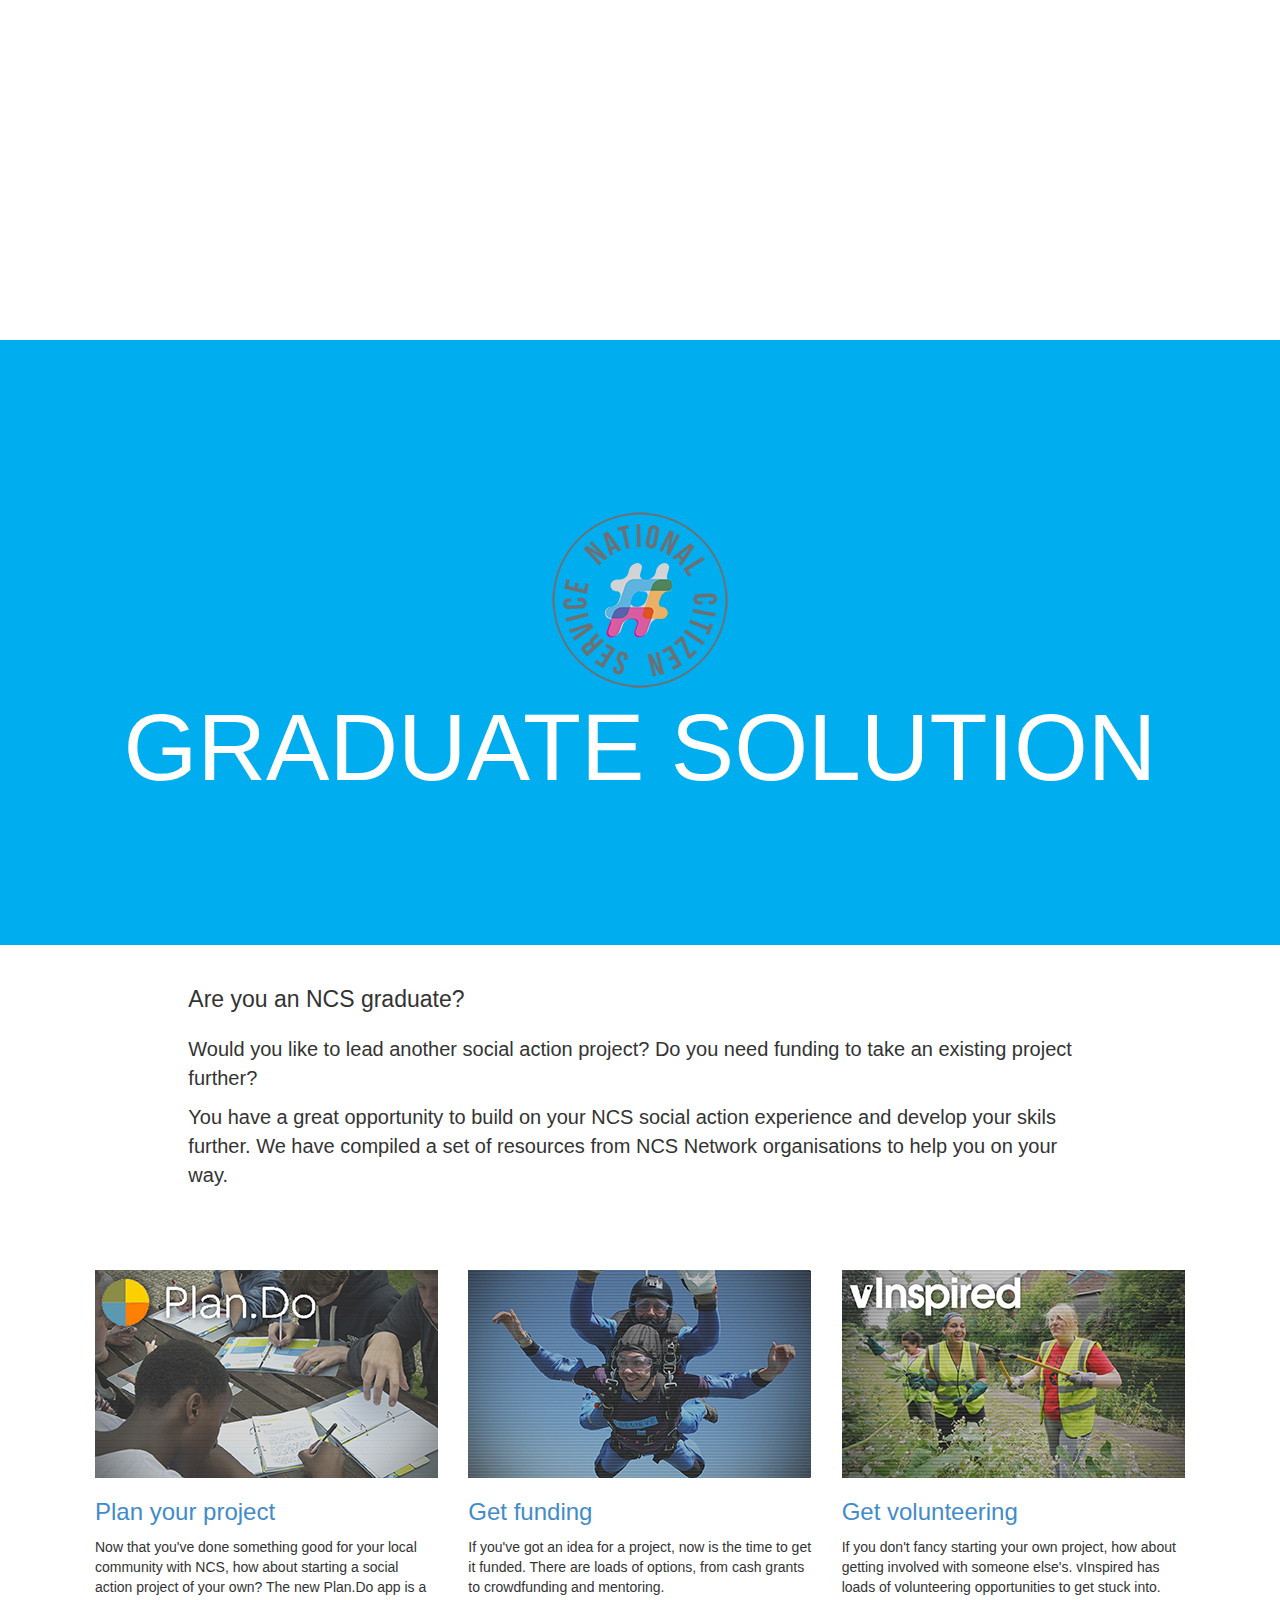
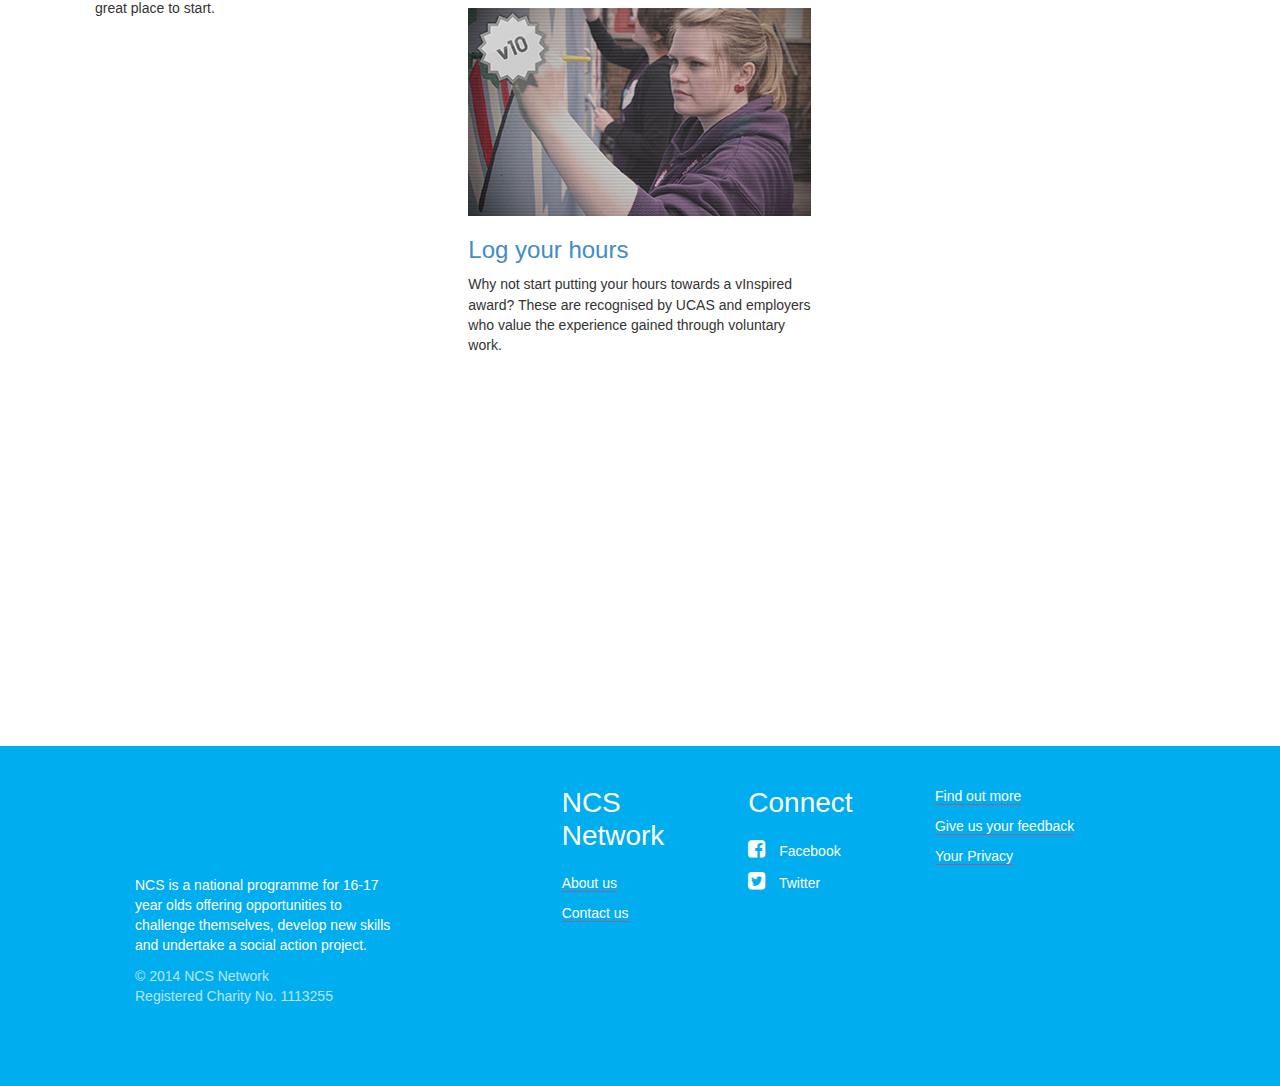
==== index.html @ 2255c61b "first commit, adding initial pages" ====
<!DOCTYPE html>
<html class="js multiplebgs backgroundsize boxshadow fontface mti-proximanw15reg-n4-active mti-proximanw15smbd-n4-active mti-active" style=""><head>
<title>
vInspired

</title>
<link href="application.css" media="screen" rel="stylesheet" type="text/css">
<script src="https://dnn506yrbagrg.cloudfront.net/pages/scripts/0019/2515.js?387201" async="" type="text/javascript"></script><script type="text/javascript" async="" src="https://ssl.google-analytics.com/ga.js"></script><script src="/assets/application-1c84fe312f575254bdd65c7a425ce3ef.js" type="text/javascript"></script>
<link href="/assets/favicon.ico" rel="shortcut icon" type="image/vnd.microsoft.icon">
<meta content="authenticity_token" name="csrf-param">
<meta content="yk8vzcKSLDCPR7c5ja/I3TuhjBDs30nz3Fe7eU1mULE=" name="csrf-token">
<meta content="width=device-width, initial-scale=1.0" name="viewport">
<script>
  (function() {
    $(function() {
      return Facebook.AppId = '440801946015749';
    });
  
  }).call(this);
</script>

<script type="text/javascript">
//<![CDATA[
/*var _gaq = _gaq || [];
          _gaq.push(['_setAccount', 'UA-1443715-9']);
          _gaq.push(['_setDomainName', 'vinspired.com']);
          _gaq.push(['_setAllowLinker', true]);
          _gaq.push(['_trackPageview']);

          (function() {
            var ga = document.createElement('script'); ga.type = 'text/javascript'; ga.async = true;
            ga.src = ('https:' == document.location.protocol ? 'https://ssl' : 'http://www') + '.google-analytics.com/ga.js';
            var s = document.getElementsByTagName('script')[0]; s.parentNode.insertBefore(ga, s);
          })();
*/
//]]>
</script>
<script>
  YmCore.currentUserId = 9652;
</script>
<script type="text/javascript" src="https://fast.fonts.net/jsapi/456d1883-ac24-4adb-bbc8-1d723d31d178.js"></script>
<link href="//netdna.bootstrapcdn.com/font-awesome/4.0.3/css/font-awesome.css" rel="stylesheet">
<!--[if lt IE 9]>
<script src="https://oss.maxcdn.com/libs/respond.js/1.3.0/respond.min.js"></script>
<![endif]-->
<link type="text/css" rel="stylesheet" href="chrome-extension://cpngackimfmofbokmjmljamhdncknpmg/style.css"><style type="text/css" id="mti_fontface_456d1883-ac24-4adb-bbc8-1d723d31d178">@font-face{
font-family:"AmericanTypwrterITCW01- 731010";
src:url("https://fast.fonts.net/dv2/3/e6d44dab-a04b-4199-8e5b-982c8cea39b6.woff?[base64]&projectId=456d1883-ac24-4adb-bbc8-1d723d31d178") format('woff');}
@font-face{
font-family:"Proxima N W15 Light";
src:url("https://fast.fonts.net/dv2/3/fb5639f2-f57b-487d-9610-3dc50820ab27.woff?[base64]&projectId=456d1883-ac24-4adb-bbc8-1d723d31d178") format('woff');}
@font-face{
font-family:"Proxima N W15 Reg";
src:url("https://fast.fonts.net/dv2/3/e8e438df-9715-40ed-b1ae-58760b01a3c0.woff?[base64]&projectId=456d1883-ac24-4adb-bbc8-1d723d31d178") format('woff');}
@font-face{
font-family:"Proxima N W15 Reg It";
src:url("https://fast.fonts.net/dv2/3/ddfa5815-0439-455c-ab0a-704be1e727e3.woff?[base64]&projectId=456d1883-ac24-4adb-bbc8-1d723d31d178") format('woff');}
@font-face{
font-family:"Proxima N W15 Smbd";
src:url("https://fast.fonts.net/dv2/3/91b14d48-ff2a-4a42-87df-b04c76cfb67f.woff?[base64]&projectId=456d1883-ac24-4adb-bbc8-1d723d31d178") format('woff');}
@font-face{
font-family:"Proxima N W15 Smbd It";
src:url("https://fast.fonts.net/dv2/3/da1887f8-f4f1-4bf8-ba4a-800c75895f58.woff?[base64]&projectId=456d1883-ac24-4adb-bbc8-1d723d31d178") format('woff');}
@font-face{
font-family:"Proxima N W15 Bold";
src:url("https://fast.fonts.net/dv2/3/a3a867b8-141c-4865-9f8d-6dc5766a6bc5.woff?[base64]&projectId=456d1883-ac24-4adb-bbc8-1d723d31d178") format('woff');}
@font-face{
font-family:"Proxima N W15 Bold It";
src:url("https://fast.fonts.net/dv2/3/f015d7cb-8f83-497f-b23e-157a01bfbeb1.woff?[base64]&projectId=456d1883-ac24-4adb-bbc8-1d723d31d178") format('woff');}
</style><script type="text/javascript" charset="utf-8" src="chrome-extension://cpngackimfmofbokmjmljamhdncknpmg/js/page_context.js"></script><link id="MonoTypeFontApiFontTracker" type="text/css" rel="stylesheet" href="https://fast.fonts.net/t/1.css?apiType=js&amp;projectid=456d1883-ac24-4adb-bbc8-1d723d31d178"></head>
<body class="controller_home action_corporate-support logged_in logged_in" id="home" screen_capture_injected="true" cz-shortcut-listen="true"><div id="fb-root"></div>
<div class="main-wrapper">
<div class="header">

</div>
</div>





<div class="container"></div>
<div class="page-content">
<div class="hero hero-our-impact">
<div class="container">
<div class="row">
<div class="col-md-12 text-center">
<h1 class="huge huge-hero">
<img src="NCS_logo.png"
<br>
Graduate Solution
</h1>
</div>
</div>
</div>
</div>
</div>
<div class="container mt-4">
<div class="row">
<div class="col-md-10 col-md-offset-1 large">
<p class="lead">
Are you an NCS graduate?
</p>
<p>
Would you like to lead another social action project? Do you need funding to take an existing project further?
</p>
<p>
You have a great opportunity to build on your NCS social action experience and develop your skils further. We have compiled a set of resources from NCS Network organisations to help you on your way.
</p>
</div>
</div>
</div>
<!--<div class="container mb-4">
<div class="row">
<div class="col-md-6 col-md-offset-1">
<h2>
What's in it for you?
</h2>
<p>
Working with us will support your corporate social responsibility objectives and our programmes can be used to complement your existing development or graduate schemes,
</p>
<p>
A dedicated account manager will plan and implement internal training, facilitate a structured programme of skills development and support, as well as measuring the impact on your staff.
</p>
</div>
<div class="col-md-4 mt-4">
<a href="http://vinspired.org/contact-us"><div class="well well-cta">
<h2>
Get in touch
</h2>
<p>
Give our corporate team a call or sign up for our mailing list to find out more.
</p>
</div>
</a></div>
</div>-->
</div>
<div class="container mt-3">
<div class="row mt-4 mb-4">
<div class="col-md-4">
<a href="http://plando.org.uk"><img alt="Plan.Do - The Social Action App" src="plan-do.png">
<h3>
Plan your project
</h3></a>
<p>
Now that you've done something good for your local community with NCS, how about starting a social action project of your own? The new Plan.Do app is a great place to start.
</p>
</div>
<div class="col-md-4">
<a href="/funding.html"><img alt="Funding" src="funding.jpg">
<h3>
Get funding
</h3>
</a><p>
If you've got an idea for a project, now is the time to get it funded. There are loads of options, from cash grants to crowdfunding and mentoring. 
</p>
</div>
<div class="col-md-4">
<a href="https://apps.facebook.com/vinspiredvolunteer" target="blank"><img alt="Volunteering" src="/volunteering.jpg">
<h3>
Get volunteering
</h3>
</a><p>
If you don't fancy starting your own project, how about getting involved with someone else's. vInspired has loads of volunteering opportunities to get stuck into.
</p>
</div>
<div class="col-md-4">
<a href="https://apps.facebook.com/vinspiredvolunteer" target="blank"><img alt="Log your hours" src="awards.jpg">
<h3>
Log your hours
</h3>
</a><p>
Why not start putting your hours towards a vInspired award? These are recognised by UCAS and employers who value the experience gained through voluntary work.
</p>
</div>

</div>
</div>

<div class="push"></div>
</div>
<div class="footer-wrapper">
<div class="padding-mobile">
<div class="container">
<div class="row">
<div class="col-md-4 mb-3">
<a href="#" class="footer-info"><div class="site-logo-footer"></div>
<p class="invert">NCS is a national programme for 16-17 year olds offering opportunities to challenge themselves, develop new skills and undertake a social action project.</p>
<div class="invert copyright-stuff small">© 2014
NCS Network
<br>
Registered Charity No. 1113255
</div>
</a></div>
<div class="col-md-2 col-md-offset-1 mb-3">
<h2 class="invert mt-0">NCS Network</h2>
<ul class="about-vinspired-list list-unstyled">
<li><a href="http://www.thencsnetwork.org.uk/AboutNCS.aspx" class="anim-150">About us</a></li>
<li><a href="http://www.thencsnetwork.org.uk/Contactus.aspx" class="anim-150">Contact us</a></li>
</ul>
<hr>
</div>
<div class="col-md-2 mb-3">
<h2 class="invert mt-0">Connect</h2>
<ul class="about-vinspired-list list-unstyled no-border">
<li><a href="http://www.facebook.com/TheNCSNetwork" target="_new"><i class="fa fa-facebook-square"></i> Facebook</a></li>
<li><a href="http://twitter.com/TheNCSNetwork" target="_new"><i class="fa fa-twitter-square"></i> Twitter</a></li>
<!--<li><a href="http://www.flickr.com/photos//" target="_new"><i class="fa fa-flickr"></i> Flickr</a></li>
<li><a href="http://www.youtube.com/user/" target="_new"><i class="fa fa-youtube-square"></i> YouTube</a></li>-->
</ul>
<hr>
</div>
<div class="col-md-3 mb-3">

<ul class="about-vinspired-list list-unstyled">
<li><a href="/feedback" class="anim-150">Find out more</a></li>
<li><a href="/feedback" class="anim-150">Give us your feedback</a></li>
<li><a href="/privacy" class="anim-150">Your Privacy</a></li>
</ul>
</div>
</div>
</div>

</div>
</div>
<script type="text/javascript">
  setTimeout(function(){var a=document.createElement("script");
  var b=document.getElementsByTagName("script")[0];
  a.src=document.location.protocol+"//dnn506yrbagrg.cloudfront.net/pages/scripts/0019/2515.js?"+Math.floor(new Date().getTime()/3600000);
  a.async=true;a.type="text/javascript";b.parentNode.insertBefore(a,b)}, 1);
</script>


</body></html>
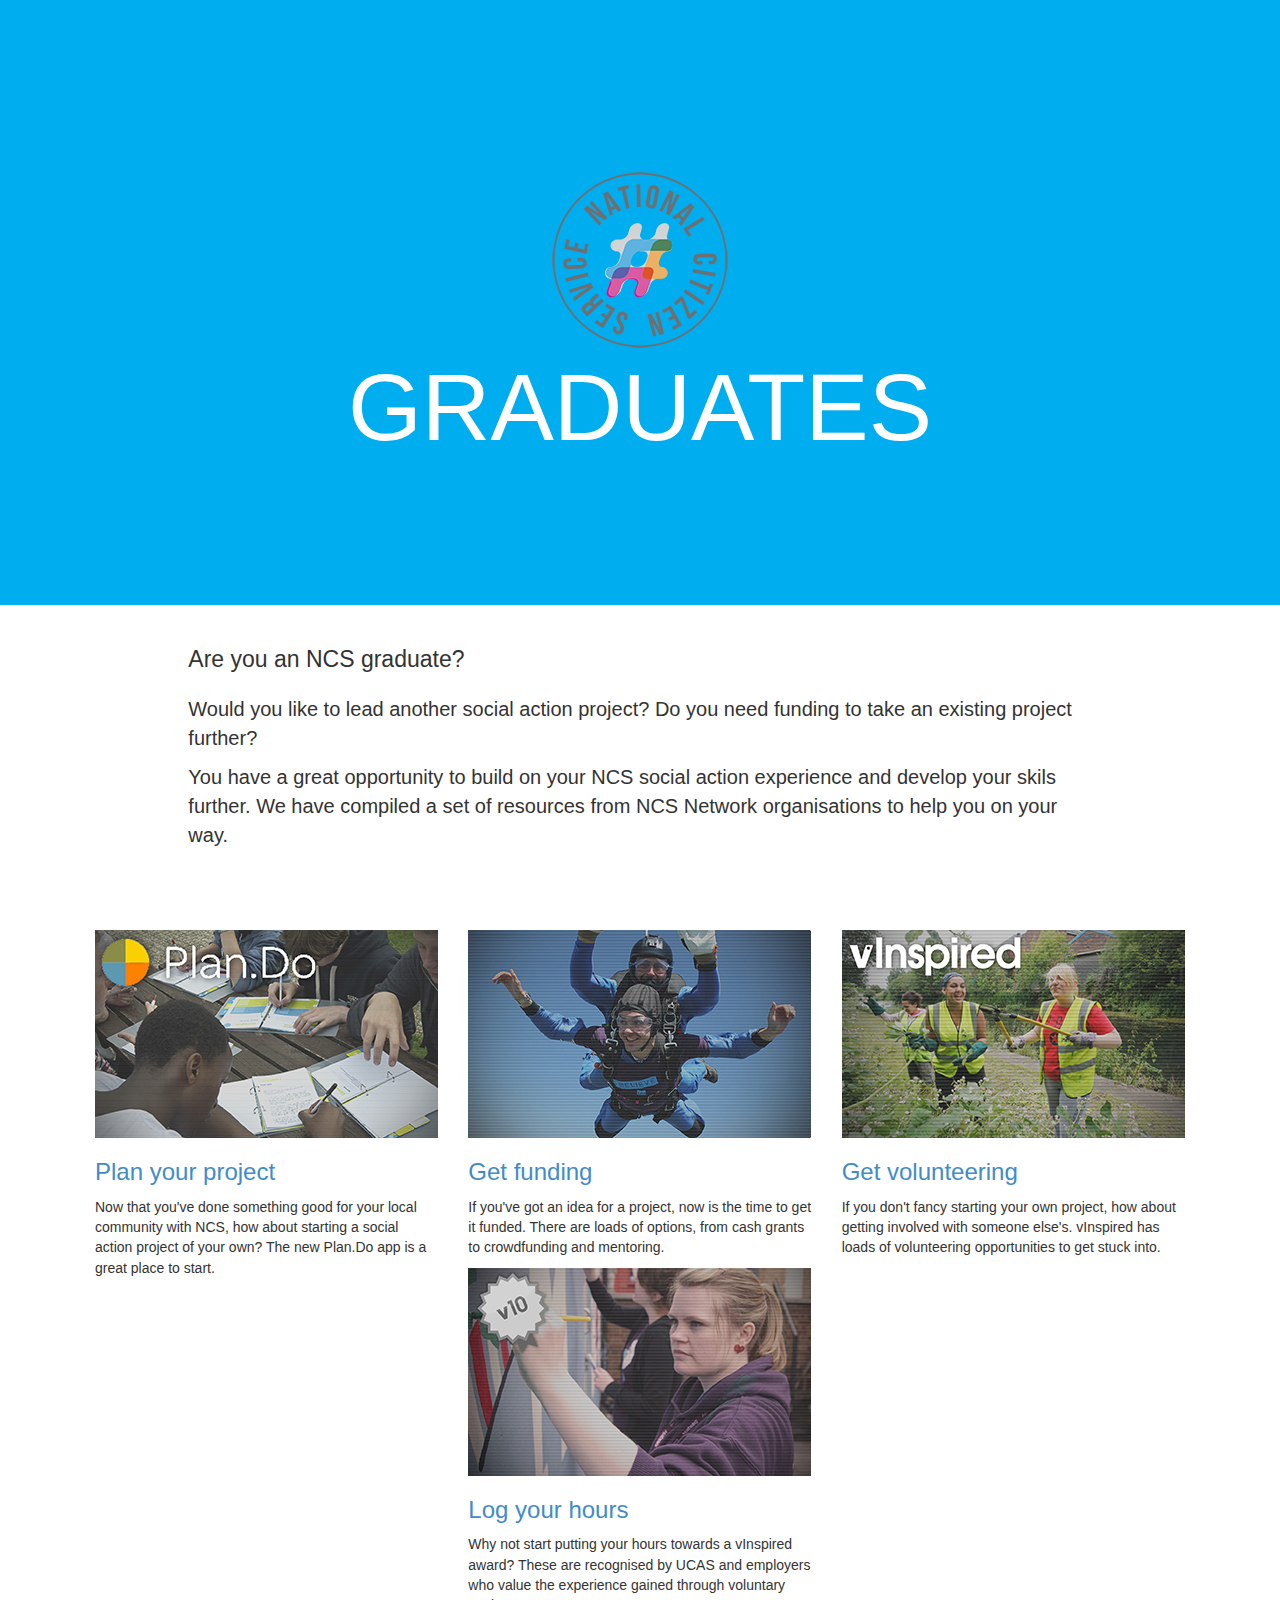
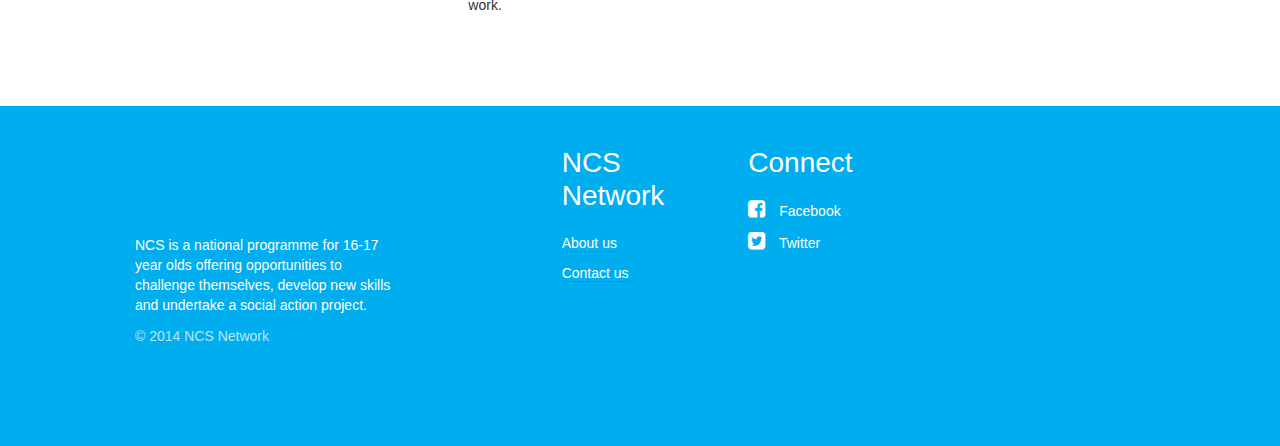
==== commit 401a69dd: "fixing css col-md-4 widths and margin for facebook" ====
--- a/index.html
+++ b/index.html
@@ -88,7 +88,7 @@
 <h1 class="huge huge-hero">
 <img src="NCS_logo.png"
 <br>
-Graduate Solution
+Graduates
 </h1>
 </div>
 </div>
@@ -138,7 +138,7 @@
 <div class="container mt-3">
 <div class="row mt-4 mb-4">
 <div class="col-md-4">
-<a href="http://plando.org.uk"><img alt="Plan.Do - The Social Action App" src="plan-do.png">
+<a href="http://plando.org.uk" target="_blank"><img alt="Plan.Do - The Social Action App" src="plan-do.png">
 <h3>
 Plan your project
 </h3></a>
@@ -186,10 +186,7 @@
 <div class="col-md-4 mb-3">
 <a href="#" class="footer-info"><div class="site-logo-footer"></div>
 <p class="invert">NCS is a national programme for 16-17 year olds offering opportunities to challenge themselves, develop new skills and undertake a social action project.</p>
-<div class="invert copyright-stuff small">© 2014
-NCS Network
-<br>
-Registered Charity No. 1113255
+<div class="invert copyright-stuff small">&copy; 2014 NCS Network<br>
 </div>
 </a></div>
 <div class="col-md-2 col-md-offset-1 mb-3">
@@ -210,14 +207,14 @@
 </ul>
 <hr>
 </div>
-<div class="col-md-3 mb-3">
+<!--<div class="col-md-3 mb-3">
 
 <ul class="about-vinspired-list list-unstyled">
 <li><a href="/feedback" class="anim-150">Find out more</a></li>
 <li><a href="/feedback" class="anim-150">Give us your feedback</a></li>
 <li><a href="/privacy" class="anim-150">Your Privacy</a></li>
 </ul>
-</div>
+</div>-->
 </div>
 </div>
 
--- a/application.css
+++ b/application.css
@@ -1,15 +1,15 @@
-.hidden{display:none}.alert.alert-error>ul.error-list{margin-bottom:0px}.redactor_box{position:relative;border:1px solid #ddd}.redactor_box,.redactor_box textarea{background-color:#fff}.redactor_box iframe{outline:none;width:100%;background:#fff;display:block;overflow:auto}.redactor_box textarea{font-family:Menlo, Monaco, monospace, sans-serif;font-size:13px;overflow:auto;resize:none;margin:0;padding:0;display:block;position:relative;z-index:1004;outline:none;border:none;width:100%}.redactor_box textarea:focus{outline:none !important;border:none !important}body .redactor_box_fullscreen{height:100%;left:0;position:absolute;top:0;width:100%;z-index:2000}.redactor_toolbar{font-family:Helvetica, Arial, Verdana, Tahoma, sans-serif;position:relative;left:0;top:0;margin:0 !important;padding:0 !important;line-height:0 !important;list-style:none;font-size:0;background:#f2f2f2;background:-moz-linear-gradient(top, #f5f5f5 0%, #ddd 100%);background:-webkit-gradient(linear, left top, left bottom, color-stop(0%, #f5f5f5), color-stop(100%, #ddd));background:-webkit-linear-gradient(top, #f5f5f5 0%, #ddd 100%);background:-o-linear-gradient(top, #f5f5f5 0%, #ddd 100%);background:-ms-linear-gradient(top, #f5f5f5 0%, #ddd 100%);background:linear-gradient(top, #f5f5f5 0%, #ddd 100%);filter:progid:DXImageTransform.Microsoft.gradient(startColorstr='#f5f5f5', endColorstr='#dddddd',GradientType=0 );overflow:hidden;border-bottom:1px solid #bbb}.redactor_toolbar li{float:left !important;padding:3px 1px;padding-right:0;list-style-type:none}.redactor_toolbar li.redactor_separator{float:left;height:34px;border-left:1px solid #d7d7d7;border-right:1px solid #eee;padding:0;margin:0 2px 0 3px}li.redactor_toolbar_right{float:none;float:right !important;padding:2px 0;padding-right:1px !important}.redactor_toolbar li a,.redactor_toolbar li a span{width:25px;height:26px}.redactor_toolbar li a{border:1px solid transparent;* border:1px solid #eee;display:block;line-height:0;font-size:0;cursor:pointer;zoom:1;text-decoration:none}.redactor_toolbar li a span{display:block;text-indent:-9999px;background-image:url([data-uri]);background-repeat:no-repeat;background-position:0}.redactor_toolbar li a:hover{border-color:#98a6ba;background-color:#dde4ef}.redactor_toolbar li a:active,.redactor_toolbar li a.act{border-color:#b5b5b5;background-color:#e8e8e8}body .redactor_toolbar li a.redactor_btn_html span{background-position:0}body .redactor_toolbar li a.redactor_btn_formatting span{background-position:-25px}body .redactor_toolbar li a.redactor_btn_bold span{background-position:-50px}body .redactor_toolbar li a.redactor_btn_italic span{background-position:-75px}body .redactor_toolbar li a.redactor_btn_deleted span{background-position:-550px}body .redactor_toolbar li a.redactor_btn_unorderedlist span{background-position:-100px}body .redactor_toolbar li a.redactor_btn_orderedlist span{background-position:-125px}body .redactor_toolbar li a.redactor_btn_outdent span{background-position:-150px}body .redactor_toolbar li a.redactor_btn_indent span{background-position:-175px}body .redactor_toolbar li a.redactor_btn_image span{background-position:-200px}body .redactor_toolbar li a.redactor_btn_video span{background-position:-225px}body .redactor_toolbar li a.redactor_btn_file span{background-position:-250px}body .redactor_toolbar li a.redactor_btn_table span{background-position:-275px}body .redactor_toolbar li a.redactor_btn_link span{background-position:-300px}body .redactor_toolbar li a.redactor_btn_fontcolor span{background-position:-325px}body .redactor_toolbar li a.redactor_btn_backcolor span{background-position:-350px}body .redactor_toolbar li a.redactor_btn_alignleft span{background-position:-375px}body .redactor_toolbar li a.redactor_btn_aligncenter span{background-position:-400px}body .redactor_toolbar li a.redactor_btn_alignright span{background-position:-425px}body .redactor_toolbar li a.redactor_btn_justify span{background-position:-450px}body .redactor_toolbar li a.redactor_btn_horizontalrule span{background-position:-475px}body .redactor_toolbar li a.redactor_btn_fullscreen span{background-position:-500px}body .redactor_toolbar li a.redactor_btn_normalscreen span{background-position:-525px !important}body .redactor_toolbar li a.redactor_btn_button1 span{background-position:-575px}.redactor_format_blockquote{font-style:italic;color:#666 !important;padding-left:10px}.redactor_format_pre{font-family:monospace, sans-serif}.redactor_format_h1,.redactor_format_h2,.redactor_format_h3,.redactor_format_h4{font-weight:bold}.redactor_format_h1{font-size:30px;line-height:36px}.redactor_format_h2{font-size:24px;line-height:36px}.redactor_format_h3{font-size:20px;line-height:30px}.redactor_format_h4{font-size:16px;line-height:26px}.redactor_resizer{background-color:#f5f5f5;padding-top:2px;line-height:4px;font-size:12px;color:#ddd;text-align:center;text-shadow:0 -1px 0 #aaa;cursor:s-resize}.redactor_dropdown{font-family:Helvetica, Arial, Verdana, Tahoma, sans-serif;top:28px;left:0;z-index:2004;position:absolute;width:200px;background-color:#fff;border:1px solid #ccc;font-size:13px;-webkit-box-shadow:0 2px 4px #ccc;-moz-box-shadow:0 2px 4px #ccc;box-shadow:0 2px 4px #ccc;line-height:21px;padding:10px}.redactor_separator_drop{border-top:1px solid #ddd;padding:0 !important;line-height:0;font-size:0}.redactor_dropdown a{display:block;color:#000;padding:3px 5px;text-decoration:none}.redactor_dropdown a:hover{color:#444 !important;text-decoration:none;background-color:#dde4ef}.redactor_color_link{padding:0 !important;width:15px !important;height:15px !important;float:left !important;border:2px solid #fff !important;font-size:0}.redactor_color_none{font-size:11px}#redactor_modal_overlay{position:fixed;margin:auto;top:0;left:0;width:100%;height:100%;z-index:50000;-ms-filter:"progid:DXImageTransform.Microsoft.Alpha(Opacity=80)";filter:alpha(opacity=80);opacity:0.80;background-color:#fff !important}#redactor_modal{background-color:#fff;padding:0;position:fixed;top:50%;left:50%;box-shadow:0px 5px 20px #999;-webkit-box-shadow:0 5px 20px #999;-moz-box-shadow:0 5px 20px #999;-webkit-border-radius:8px;-moz-border-radius:8px;border-radius:8px;z-index:50001;font-family:Helvetica, Arial, Verdana, Tahoma, sans-serif;font-size:12px !important;color:#000}#redactor_modal_header{padding:15px;font-size:18px;border-radius:8px 8px 0 0;font-weight:bold;background-color:#f6f6f6;border-bottom:1px solid #ddd}#redactor_modal_inner{padding:15px 30px 20px 30px}#redactor_modal_close{position:absolute;right:0px;top:11px;font-size:24px;width:30px;height:30px;color:#999;cursor:pointer}#redactor_modal_close:hover{color:#000}#redactor_modal_footer{overflow:hidden;padding-top:20px}#redactor_modal label{margin:10px 0 0 0 !important;padding:0 !important;float:none !important;display:block !important}#redactor_modal textarea{margin-top:4px;display:block}#redactor_btn_modal_close{color:#777;font-size:11px !important;margin-left:10px}.redactor_input{width:99%;font-size:14px}#redactor_image_box{height:270px;overflow:auto;margin-bottom:10px}#redactor_image_box img{margin-right:10px;margin-bottom:10px;cursor:pointer}#redactor_tabs{margin-bottom:18px}#redactor_tabs a{display:inline-block;border:1px solid #ddd;padding:4px 14px;font-size:12px;text-decoration:none;color:#000;line-height:1;border-radius:10px;margin-right:3px}#redactor_tabs a:hover,#redactor_tabs a.redactor_tabs_act{background-color:#eee;color:#777 !important;text-decoration:none !important}.redactor_btns_box{float:right;padding:6px 16px;background-color:#eee;border-radius:5px}.redactor_droparea{position:relative;width:100%;margin:auto;margin-bottom:5px}.redactor_droparea .redactor_dropareabox{z-index:1;position:relative;text-align:center;width:99%;padding:60px 0;border:2px dashed #bbb}.redactor_droparea .redactor_dropareabox,.redactor_dropalternative{color:#777;font-size:12px}.redactor_dropalternative{margin:4px 0 2px 0}.redactor_dropareabox.hover{background:#efe3b8;border-color:#aaa}.redactor_dropareabox.error{background:#f7e5e5;border-color:#dcc3c3}.redactor_dropareabox.drop{background:#f4f4ee;border-color:#e0e5d6}body .redactor_toolbar li a.redactor_btn_media span{background-position:-225px}.formtastic fieldset.slideshow_inputs{padding-top:0px}.formtastic fieldset.slide_inputs{float:left;clear:both;padding:20px 0 20px 0;border-bottom:1px solid #ccc;width:100%}.delete_slide_link{text-decoration:none}#add_slide_link{margin-top:20px}.draft{color:#B94A48}.subnav ul{list-style-type:none}ul.subnav-1{margin:0}ul.subnav-1>li{margin:0 0 10px 0}.subnav-1-link{font-weight:bold;font-size:16px}.subnav li.active>a,.subnav a.active{color:inherit}#view-name-inputs{float:right}#view-name-inputs label{float:left;margin-right:10px;padding-top:5px}#view-name-inputs .btn.current-view-name{cursor:default}#view-name-inputs .btn.current-view-name:hover,#view-name-inputs .btn.current-view-name:active,#view-name-inputs .btn.current-view-name:focus{background-position:0;background-image:linear-gradient(#fff, #e6e6e6);-webkit-box-shadow:none;-moz-box-shadow:none;box-shadow:none;background-color:#F5F5F5}#view-name-inputs .btn.current-view-name span{cursor:default;display:none;width:50px;float:left}#view-name-inputs .btn.current-view-name span.active{display:block}.formtastic input,.formtastic textarea,.formtastic .uneditable-input{width:98%}.formtastic input[type='submit']{width:auto}.formtastic textarea{height:100px}.formtastic textarea.redactor{height:auto}form.post_form{width:100%}form.post_form .form-actions{margin-top:0;border:none}form.post_form .post_tag_list_input .control-label{float:left}form.post_form .post_tag_list_input{border-top:1px dotted #ccc;padding-top:4px;font-size:11px;color:#999}form.post_form .post_tag_list_input input{font-weight:normal;width:100%}form.post_form .post_tag_list_input label{margin-right:5px}form.post_form .post_tag_list_input label,form.post_form .post_tag_list_input div.controls{display:inline-block}form.post_form .fake-textarea .control-group,form.post_form .fake-textarea textarea{margin-bottom:0}form.post_form input[type='text']{margin:0}.posts{width:100%}div.post{width:100%;float:left;clear:both}div.post.removed{background-color:#FFE4E1;padding:10px}div.post .post_user{width:100%;padding-bottom:5px}div.post .post_user img{margin-right:10px}form.post_form div,form.post_form.expanded .hidden,form.post_form.expanded .post-media-field{display:none}form.post_form.expanded .post-media-field.error{display:block}form.post_form.expanded div,form.post_form .fake-textarea,form.post_form .fake-textarea #post_text_input,form.post_form .fake-textarea #post_text_input div,form.post_form.expanded .collapse.in{display:block}form.post_form .fake-textarea,form.post_form .fake-textarea textarea{height:22px}form.post_form.expanded .fake-textarea,form.post_form.expanded .fake-textarea textarea{height:inherit}form.post_form .post-add-media{float:left;margin-right:5px}form.post_form input[type='submit']{float:right}#post_modal,#post_modal .modal-body{width:auto}#post_modal .modal-header{border:none}#post_modal a.close{margin-top:-2px}div.post .comments{width:90%;float:right}div.comment.removed{background-color:#FFE4E1}div.comment.active{background-color:#fafebd}.comment-list{margin-top:10px}.comment-list,.comment-form{float:left;clear:both;width:100%}.comment-list div.comment{float:left;clear:both;border-bottom:1px solid #ccc;padding:10px 0;width:100%}.comment-list .first-comment{border-top:none;padding-top:0px}.comment-list div.comment .comment-image,.comment-form .comment-image{float:left;width:7%;margin-right:1%}.comment-list div.comment .comment-text,.comment-form form{float:left;margin-bottom:0;width:92%}.comment-form{margin-top:10px}.comment-form .control-group{margin:0}.comment-list div.comment .comment-text,.comment-form form,.comment-form form textarea{font-size:12px}.comment-form form textarea{float:right;margin:0;width:97%;height:auto;padding:1.5%}a.tag,.tag-label{-webkit-transition:.1s ease-in;-moz-transition:.1s ease-in;transition:.1s ease-in}a.tag:hover,a.tag:hover .tag-label{text-decoration:none}.tag-title .tag-label{font-size:inherit}.tag-list{margin-left:0;list-style:none}.tag-list li{list-style:none;float:left;clear:left;margin:0 0 5px}.tag-list-horizontal{list-style:none;margin-left:0;margin-bottom:20px}.tag-list-horizontal li{float:left;clear:none;margin-right:5px}a.tag .tag-label{padding:3px 8px 4px;float:left;text-shadow:0px 1px 1px rgba(0,0,0,0.1)}.visible-desk{display:block}@media only screen and (max-width: 767px){.visible-desk{display:none}}/*! normalize.css v3.0.0 | MIT License | git.io/normalize */html{font-family:sans-serif;-ms-text-size-adjust:100%;-webkit-text-size-adjust:100%}body{margin:0}article,aside,details,figcaption,figure,footer,header,hgroup,main,nav,section,summary{display:block}audio,canvas,progress,video{display:inline-block;vertical-align:baseline}audio:not([controls]){display:none;height:0}[hidden],template{display:none}a{background:transparent}a:active,a:hover{outline:0}abbr[title]{border-bottom:1px dotted}b,strong{font-weight:bold}dfn{font-style:italic}h1{font-size:2em;margin:0.67em 0}mark{background:#ff0;color:#000}small{font-size:80%}sub,sup{font-size:75%;line-height:0;position:relative;vertical-align:baseline}sup{top:-0.5em}sub{bottom:-0.25em}img{border:0}svg:not(:root){overflow:hidden}figure{margin:1em 40px}hr{-moz-box-sizing:content-box;box-sizing:content-box;height:0}pre{overflow:auto}code,kbd,pre,samp{font-family:monospace, monospace;font-size:1em}button,input,optgroup,select,textarea{color:inherit;font:inherit;margin:0}button{overflow:visible}button,select{text-transform:none}button,html input[type="button"],input[type="reset"],input[type="submit"]{-webkit-appearance:button;cursor:pointer}button[disabled],html input[disabled]{cursor:default}button::-moz-focus-inner,input::-moz-focus-inner{border:0;padding:0}input{line-height:normal}input[type="checkbox"],input[type="radio"]{box-sizing:border-box;padding:0}input[type="number"]::-webkit-inner-spin-button,input[type="number"]::-webkit-outer-spin-button{height:auto}input[type="search"]{-webkit-appearance:textfield;-moz-box-sizing:content-box;-webkit-box-sizing:content-box;box-sizing:content-box}input[type="search"]::-webkit-search-cancel-button,input[type="search"]::-webkit-search-decoration{-webkit-appearance:none}fieldset{border:1px solid #c0c0c0;margin:0 2px;padding:0.35em 0.625em 0.75em}legend{border:0;padding:0}textarea{overflow:auto}optgroup{font-weight:bold}table{border-collapse:collapse;border-spacing:0}td,th{padding:0}@media print{*{text-shadow:none !important;color:#000 !important;background:transparent !important;box-shadow:none !important}a,a:visited{text-decoration:underline}a[href]:after{content:" (" attr(href) ")"}abbr[title]:after{content:" (" attr(title) ")"}a[href^="javascript:"]:after,a[href^="#"]:after{content:""}pre,blockquote{border:1px solid #999;page-break-inside:avoid}thead{display:table-header-group}tr,img{page-break-inside:avoid}img{max-width:100% !important}p,h2,h3{orphans:3;widows:3}h2,h3{page-break-after:avoid}select{background:#fff !important}.navbar{display:none}.table td,.table th{background-color:#fff !important}.btn>.caret,.dropup>.btn>.caret{border-top-color:#000 !important}.label{border:1px solid #000}.table{border-collapse:collapse !important}.table-bordered th,.table-bordered td{border:1px solid #ddd !important}}*{-webkit-box-sizing:border-box;-moz-box-sizing:border-box;box-sizing:border-box}*:before,*:after{-webkit-box-sizing:border-box;-moz-box-sizing:border-box;box-sizing:border-box}html{font-size:62.5%;-webkit-tap-highlight-color:rgba(0,0,0,0)}body{font-family:"Helvetica Neue",Helvetica,Arial,sans-serif;font-size:14px;line-height:1.428571429;color:#333;background-color:#fff}input,button,select,textarea{font-family:inherit;font-size:inherit;line-height:inherit}a{color:#428bca;text-decoration:none}a:hover,a:focus{color:#2a6496;text-decoration:underline}a:focus{outline:thin dotted;outline:5px auto -webkit-focus-ring-color;outline-offset:-2px}figure{margin:0}img{vertical-align:middle}.img-responsive{display:block;max-width:100%;height:auto}.img-rounded{border-radius:6px}.img-thumbnail{padding:4px;line-height:1.428571429;background-color:#fff;border:1px solid #ddd;border-radius:4px;-webkit-transition:all 0.2s ease-in-out;transition:all 0.2s ease-in-out;display:inline-block;max-width:100%;height:auto}.img-circle{border-radius:50%}hr{margin-top:20px;margin-bottom:20px;border:0;border-top:1px solid #eee}.sr-only{position:absolute;width:1px;height:1px;margin:-1px;padding:0;overflow:hidden;clip:rect(0, 0, 0, 0);border:0}h1,h2,h3,h4,h5,h6,.h1,.h2,.h3,.h4,.h5,.h6{font-family:inherit;font-weight:500;line-height:1.1;color:inherit}h1 small,h1 .small,h2 small,h2 .small,h3 small,h3 .small,h4 small,h4 .small,h5 small,h5 .small,h6 small,h6 .small,.h1 small,.h1 .small,.h2 small,.h2 .small,.h3 small,.h3 .small,.h4 small,.h4 .small,.h5 small,.h5 .small,.h6 small,.h6 .small{font-weight:normal;line-height:1;color:#999}h1,.h1,h2,.h2,h3,.h3{margin-top:20px;margin-bottom:10px}h1 small,h1 .small,.h1 small,.h1 .small,h2 small,h2 .small,.h2 small,.h2 .small,h3 small,h3 .small,.h3 small,.h3 .small{font-size:65%}h4,.h4,h5,.h5,h6,.h6{margin-top:10px;margin-bottom:10px}h4 small,h4 .small,.h4 small,.h4 .small,h5 small,h5 .small,.h5 small,.h5 .small,h6 small,h6 .small,.h6 small,.h6 .small{font-size:75%}h1,.h1{font-size:36px}h2,.h2{font-size:30px}h3,.h3{font-size:24px}h4,.h4{font-size:18px}h5,.h5{font-size:14px}h6,.h6{font-size:12px}p{margin:0 0 10px}.lead{margin-bottom:20px;font-size:16px;font-weight:200;line-height:1.4}@media (min-width: 768px){.lead{font-size:21px}}small,.small{font-size:85%}cite{font-style:normal}.text-left{text-align:left}.text-right{text-align:right}.text-center{text-align:center}.text-justify{text-align:justify}.text-muted{color:#999}.text-primary{color:#428bca}a.text-primary:hover{color:#3071a9}.text-success{color:#3c763d}a.text-success:hover{color:#2b542c}.text-info{color:#31708f}a.text-info:hover{color:#245269}.text-warning{color:#8a6d3b}a.text-warning:hover{color:#66512c}.text-danger{color:#a94442}a.text-danger:hover{color:#843534}.bg-primary{color:#fff}.bg-primary{background-color:#428bca}a.bg-primary:hover{background-color:#3071a9}.bg-success{background-color:#dff0d8}a.bg-success:hover{background-color:#c1e2b3}.bg-info{background-color:#d9edf7}a.bg-info:hover{background-color:#afd9ee}.bg-warning{background-color:#fcf8e3}a.bg-warning:hover{background-color:#f7ecb5}.bg-danger{background-color:#f2dede}a.bg-danger:hover{background-color:#e4b9b9}.page-header{padding-bottom:9px;margin:40px 0 20px;border-bottom:1px solid #eee}ul,ol{margin-top:0;margin-bottom:10px}ul ul,ul ol,ol ul,ol ol{margin-bottom:0}.list-unstyled,.list-inline{padding-left:0;list-style:none}.list-inline{margin-left:-5px}.list-inline>li{display:inline-block;padding-left:5px;padding-right:5px}dl{margin-top:0;margin-bottom:20px}dt,dd{line-height:1.428571429}dt{font-weight:bold}dd{margin-left:0}@media (min-width: 768px){.dl-horizontal dt{float:left;width:160px;clear:left;text-align:right;overflow:hidden;text-overflow:ellipsis;white-space:nowrap}.dl-horizontal dd{margin-left:180px}.dl-horizontal dd:before,.dl-horizontal dd:after{content:" ";display:table}.dl-horizontal dd:after{clear:both}}abbr[title],abbr[data-original-title]{cursor:help;border-bottom:1px dotted #999}.initialism{font-size:90%;text-transform:uppercase}blockquote{padding:10px 20px;margin:0 0 20px;font-size:17.5px;border-left:5px solid #eee}blockquote p:last-child,blockquote ul:last-child,blockquote ol:last-child{margin-bottom:0}blockquote footer,blockquote small,blockquote .small{display:block;font-size:80%;line-height:1.428571429;color:#999}blockquote footer:before,blockquote small:before,blockquote .small:before{content:'\2014 \00A0'}.blockquote-reverse,blockquote.pull-right{padding-right:15px;padding-left:0;border-right:5px solid #eee;border-left:0;text-align:right}.blockquote-reverse footer:before,.blockquote-reverse small:before,.blockquote-reverse .small:before,blockquote.pull-right footer:before,blockquote.pull-right small:before,blockquote.pull-right .small:before{content:''}.blockquote-reverse footer:after,.blockquote-reverse small:after,.blockquote-reverse .small:after,blockquote.pull-right footer:after,blockquote.pull-right small:after,blockquote.pull-right .small:after{content:'\00A0 \2014'}blockquote:before,blockquote:after{content:""}address{margin-bottom:20px;font-style:normal;line-height:1.428571429}code,kbd,pre,samp{font-family:Menlo,Monaco,Consolas,"Courier New",monospace}code{padding:2px 4px;font-size:90%;color:#c7254e;background-color:#f9f2f4;white-space:nowrap;border-radius:4px}kbd{padding:2px 4px;font-size:90%;color:#fff;background-color:#333;border-radius:3px;box-shadow:inset 0 -1px 0 rgba(0,0,0,0.25)}pre{display:block;padding:9.5px;margin:0 0 10px;font-size:13px;line-height:1.428571429;word-break:break-all;word-wrap:break-word;color:#333;background-color:#f5f5f5;border:1px solid #ccc;border-radius:4px}pre code{padding:0;font-size:inherit;color:inherit;white-space:pre-wrap;background-color:transparent;border-radius:0}.pre-scrollable{max-height:340px;overflow-y:scroll}.container{margin-right:auto;margin-left:auto;padding-left:15px;padding-right:15px}.container:before,.container:after{content:" ";display:table}.container:after{clear:both}@media (min-width: 768px){.container{width:750px}}@media (min-width: 992px){.container{width:970px}}@media (min-width: 1200px){.container{width:1170px}}.container-fluid{margin-right:auto;margin-left:auto;padding-left:15px;padding-right:15px}.container-fluid:before,.container-fluid:after{content:" ";display:table}.container-fluid:after{clear:both}.row{margin-left:-15px;margin-right:-15px}.row:before,.row:after{content:" ";display:table}.row:after{clear:both}.col-xs-1,.col-sm-1,.col-md-1,.col-lg-1,.col-xs-2,.col-sm-2,.col-md-2,.col-lg-2,.col-xs-3,.col-sm-3,.col-md-3,.col-lg-3,.col-xs-4,.col-sm-4,.col-md-4,.col-lg-4,.col-xs-5,.col-sm-5,.col-md-5,.col-lg-5,.col-xs-6,.col-sm-6,.col-md-6,.col-lg-6,.col-xs-7,.col-sm-7,.col-md-7,.col-lg-7,.col-xs-8,.col-sm-8,.col-md-8,.col-lg-8,.col-xs-9,.col-sm-9,.col-md-9,.col-lg-9,.col-xs-10,.col-sm-10,.col-md-10,.col-lg-10,.col-xs-11,.col-sm-11,.col-md-11,.col-lg-11,.col-xs-12,.col-sm-12,.col-md-12,.col-lg-12{position:relative;min-height:1px;padding-left:15px;padding-right:15px}.col-xs-1,.col-xs-2,.col-xs-3,.col-xs-4,.col-xs-5,.col-xs-6,.col-xs-7,.col-xs-8,.col-xs-9,.col-xs-10,.col-xs-11,.col-xs-12{float:left}.col-xs-1{width:8.3333333333%}.col-xs-2{width:16.6666666667%}.col-xs-3{width:25%}.col-xs-4{width:33.3333333333%}.col-xs-5{width:41.6666666667%}.col-xs-6{width:50%}.col-xs-7{width:58.3333333333%}.col-xs-8{width:66.6666666667%}.col-xs-9{width:75%}.col-xs-10{width:83.3333333333%}.col-xs-11{width:91.6666666667%}.col-xs-12{width:100%}.col-xs-pull-0{right:0%}.col-xs-pull-1{right:8.3333333333%}.col-xs-pull-2{right:16.6666666667%}.col-xs-pull-3{right:25%}.col-xs-pull-4{right:33.3333333333%}.col-xs-pull-5{right:41.6666666667%}.col-xs-pull-6{right:50%}.col-xs-pull-7{right:58.3333333333%}.col-xs-pull-8{right:66.6666666667%}.col-xs-pull-9{right:75%}.col-xs-pull-10{right:83.3333333333%}.col-xs-pull-11{right:91.6666666667%}.col-xs-pull-12{right:100%}.col-xs-push-0{left:0%}.col-xs-push-1{left:8.3333333333%}.col-xs-push-2{left:16.6666666667%}.col-xs-push-3{left:25%}.col-xs-push-4{left:33.3333333333%}.col-xs-push-5{left:41.6666666667%}.col-xs-push-6{left:50%}.col-xs-push-7{left:58.3333333333%}.col-xs-push-8{left:66.6666666667%}.col-xs-push-9{left:75%}.col-xs-push-10{left:83.3333333333%}.col-xs-push-11{left:91.6666666667%}.col-xs-push-12{left:100%}.col-xs-offset-0{margin-left:0%}.col-xs-offset-1{margin-left:8.3333333333%}.col-xs-offset-2{margin-left:16.6666666667%}.col-xs-offset-3{margin-left:25%}.col-xs-offset-4{margin-left:33.3333333333%}.col-xs-offset-5{margin-left:41.6666666667%}.col-xs-offset-6{margin-left:50%}.col-xs-offset-7{margin-left:58.3333333333%}.col-xs-offset-8{margin-left:66.6666666667%}.col-xs-offset-9{margin-left:75%}.col-xs-offset-10{margin-left:83.3333333333%}.col-xs-offset-11{margin-left:91.6666666667%}.col-xs-offset-12{margin-left:100%}@media (min-width: 768px){.col-sm-1,.col-sm-2,.col-sm-3,.col-sm-4,.col-sm-5,.col-sm-6,.col-sm-7,.col-sm-8,.col-sm-9,.col-sm-10,.col-sm-11,.col-sm-12{float:left}.col-sm-1{width:8.3333333333%}.col-sm-2{width:16.6666666667%}.col-sm-3{width:25%}.col-sm-4{width:33.3333333333%}.col-sm-5{width:41.6666666667%}.col-sm-6{width:50%}.col-sm-7{width:58.3333333333%}.col-sm-8{width:66.6666666667%}.col-sm-9{width:75%}.col-sm-10{width:83.3333333333%}.col-sm-11{width:91.6666666667%}.col-sm-12{width:100%}.col-sm-pull-0{right:0%}.col-sm-pull-1{right:8.3333333333%}.col-sm-pull-2{right:16.6666666667%}.col-sm-pull-3{right:25%}.col-sm-pull-4{right:33.3333333333%}.col-sm-pull-5{right:41.6666666667%}.col-sm-pull-6{right:50%}.col-sm-pull-7{right:58.3333333333%}.col-sm-pull-8{right:66.6666666667%}.col-sm-pull-9{right:75%}.col-sm-pull-10{right:83.3333333333%}.col-sm-pull-11{right:91.6666666667%}.col-sm-pull-12{right:100%}.col-sm-push-0{left:0%}.col-sm-push-1{left:8.3333333333%}.col-sm-push-2{left:16.6666666667%}.col-sm-push-3{left:25%}.col-sm-push-4{left:33.3333333333%}.col-sm-push-5{left:41.6666666667%}.col-sm-push-6{left:50%}.col-sm-push-7{left:58.3333333333%}.col-sm-push-8{left:66.6666666667%}.col-sm-push-9{left:75%}.col-sm-push-10{left:83.3333333333%}.col-sm-push-11{left:91.6666666667%}.col-sm-push-12{left:100%}.col-sm-offset-0{margin-left:0%}.col-sm-offset-1{margin-left:8.3333333333%}.col-sm-offset-2{margin-left:16.6666666667%}.col-sm-offset-3{margin-left:25%}.col-sm-offset-4{margin-left:33.3333333333%}.col-sm-offset-5{margin-left:41.6666666667%}.col-sm-offset-6{margin-left:50%}.col-sm-offset-7{margin-left:58.3333333333%}.col-sm-offset-8{margin-left:66.6666666667%}.col-sm-offset-9{margin-left:75%}.col-sm-offset-10{margin-left:83.3333333333%}.col-sm-offset-11{margin-left:91.6666666667%}.col-sm-offset-12{margin-left:100%}}@media (min-width: 992px){.col-md-1,.col-md-2,.col-md-3,.col-md-4,.col-md-5,.col-md-6,.col-md-7,.col-md-8,.col-md-9,.col-md-10,.col-md-11,.col-md-12{float:left}.col-md-1{width:8.3333333333%}.col-md-2{width:16.6666666667%}.col-md-3{width:25%}.col-md-4{width:33.3333333333%}.col-md-5{width:41.6666666667%}.col-md-6{width:50%}.col-md-7{width:58.3333333333%}.col-md-8{width:66.6666666667%}.col-md-9{width:75%}.col-md-10{width:83.3333333333%}.col-md-11{width:91.6666666667%}.col-md-12{width:100%}.col-md-pull-0{right:0%}.col-md-pull-1{right:8.3333333333%}.col-md-pull-2{right:16.6666666667%}.col-md-pull-3{right:25%}.col-md-pull-4{right:33.3333333333%}.col-md-pull-5{right:41.6666666667%}.col-md-pull-6{right:50%}.col-md-pull-7{right:58.3333333333%}.col-md-pull-8{right:66.6666666667%}.col-md-pull-9{right:75%}.col-md-pull-10{right:83.3333333333%}.col-md-pull-11{right:91.6666666667%}.col-md-pull-12{right:100%}.col-md-push-0{left:0%}.col-md-push-1{left:8.3333333333%}.col-md-push-2{left:16.6666666667%}.col-md-push-3{left:25%}.col-md-push-4{left:33.3333333333%}.col-md-push-5{left:41.6666666667%}.col-md-push-6{left:50%}.col-md-push-7{left:58.3333333333%}.col-md-push-8{left:66.6666666667%}.col-md-push-9{left:75%}.col-md-push-10{left:83.3333333333%}.col-md-push-11{left:91.6666666667%}.col-md-push-12{left:100%}.col-md-offset-0{margin-left:0%}.col-md-offset-1{margin-left:8.3333333333%}.col-md-offset-2{margin-left:16.6666666667%}.col-md-offset-3{margin-left:25%}.col-md-offset-4{margin-left:33.3333333333%}.col-md-offset-5{margin-left:41.6666666667%}.col-md-offset-6{margin-left:50%}.col-md-offset-7{margin-left:58.3333333333%}.col-md-offset-8{margin-left:66.6666666667%}.col-md-offset-9{margin-left:75%}.col-md-offset-10{margin-left:83.3333333333%}.col-md-offset-11{margin-left:91.6666666667%}.col-md-offset-12{margin-left:100%}}@media (min-width: 1200px){.col-lg-1,.col-lg-2,.col-lg-3,.col-lg-4,.col-lg-5,.col-lg-6,.col-lg-7,.col-lg-8,.col-lg-9,.col-lg-10,.col-lg-11,.col-lg-12{float:left}.col-lg-1{width:8.3333333333%}.col-lg-2{width:16.6666666667%}.col-lg-3{width:25%}.col-lg-4{width:33.3333333333%}.col-lg-5{width:41.6666666667%}.col-lg-6{width:50%}.col-lg-7{width:58.3333333333%}.col-lg-8{width:66.6666666667%}.col-lg-9{width:75%}.col-lg-10{width:83.3333333333%}.col-lg-11{width:91.6666666667%}.col-lg-12{width:100%}.col-lg-pull-0{right:0%}.col-lg-pull-1{right:8.3333333333%}.col-lg-pull-2{right:16.6666666667%}.col-lg-pull-3{right:25%}.col-lg-pull-4{right:33.3333333333%}.col-lg-pull-5{right:41.6666666667%}.col-lg-pull-6{right:50%}.col-lg-pull-7{right:58.3333333333%}.col-lg-pull-8{right:66.6666666667%}.col-lg-pull-9{right:75%}.col-lg-pull-10{right:83.3333333333%}.col-lg-pull-11{right:91.6666666667%}.col-lg-pull-12{right:100%}.col-lg-push-0{left:0%}.col-lg-push-1{left:8.3333333333%}.col-lg-push-2{left:16.6666666667%}.col-lg-push-3{left:25%}.col-lg-push-4{left:33.3333333333%}.col-lg-push-5{left:41.6666666667%}.col-lg-push-6{left:50%}.col-lg-push-7{left:58.3333333333%}.col-lg-push-8{left:66.6666666667%}.col-lg-push-9{left:75%}.col-lg-push-10{left:83.3333333333%}.col-lg-push-11{left:91.6666666667%}.col-lg-push-12{left:100%}.col-lg-offset-0{margin-left:0%}.col-lg-offset-1{margin-left:8.3333333333%}.col-lg-offset-2{margin-left:16.6666666667%}.col-lg-offset-3{margin-left:25%}.col-lg-offset-4{margin-left:33.3333333333%}.col-lg-offset-5{margin-left:41.6666666667%}.col-lg-offset-6{margin-left:50%}.col-lg-offset-7{margin-left:58.3333333333%}.col-lg-offset-8{margin-left:66.6666666667%}.col-lg-offset-9{margin-left:75%}.col-lg-offset-10{margin-left:83.3333333333%}.col-lg-offset-11{margin-left:91.6666666667%}.col-lg-offset-12{margin-left:100%}}table{max-width:100%;background-color:transparent}th{text-align:left}.table{width:100%;margin-bottom:20px}.table>thead>tr>th,.table>thead>tr>td,.table>tbody>tr>th,.table>tbody>tr>td,.table>tfoot>tr>th,.table>tfoot>tr>td{padding:8px;line-height:1.428571429;vertical-align:top;border-top:1px solid #ddd}.table>thead>tr>th{vertical-align:bottom;border-bottom:2px solid #ddd}.table>caption+thead>tr:first-child>th,.table>caption+thead>tr:first-child>td,.table>colgroup+thead>tr:first-child>th,.table>colgroup+thead>tr:first-child>td,.table>thead:first-child>tr:first-child>th,.table>thead:first-child>tr:first-child>td{border-top:0}.table>tbody+tbody{border-top:2px solid #ddd}.table .table{background-color:#fff}.table-condensed>thead>tr>th,.table-condensed>thead>tr>td,.table-condensed>tbody>tr>th,.table-condensed>tbody>tr>td,.table-condensed>tfoot>tr>th,.table-condensed>tfoot>tr>td{padding:5px}.table-bordered{border:1px solid #ddd}.table-bordered>thead>tr>th,.table-bordered>thead>tr>td,.table-bordered>tbody>tr>th,.table-bordered>tbody>tr>td,.table-bordered>tfoot>tr>th,.table-bordered>tfoot>tr>td{border:1px solid #ddd}.table-bordered>thead>tr>th,.table-bordered>thead>tr>td{border-bottom-width:2px}.table-striped>tbody>tr:nth-child(odd)>td,.table-striped>tbody>tr:nth-child(odd)>th{background-color:#f9f9f9}.table-hover>tbody>tr:hover>td,.table-hover>tbody>tr:hover>th{background-color:#f5f5f5}table col[class*="col-"]{position:static;float:none;display:table-column}table td[class*="col-"],table th[class*="col-"]{position:static;float:none;display:table-cell}.table>thead>tr>td.active,.table>thead>tr>th.active,.table>thead>tr.active>td,.table>thead>tr.active>th,.table>tbody>tr>td.active,.table>tbody>tr>th.active,.table>tbody>tr.active>td,.table>tbody>tr.active>th,.table>tfoot>tr>td.active,.table>tfoot>tr>th.active,.table>tfoot>tr.active>td,.table>tfoot>tr.active>th{background-color:#f5f5f5}.table-hover>tbody>tr>td.active:hover,.table-hover>tbody>tr>th.active:hover,.table-hover>tbody>tr.active:hover>td,.table-hover>tbody>tr.active:hover>th{background-color:#e8e8e8}.table>thead>tr>td.success,.table>thead>tr>th.success,.table>thead>tr.success>td,.table>thead>tr.success>th,.table>tbody>tr>td.success,.table>tbody>tr>th.success,.table>tbody>tr.success>td,.table>tbody>tr.success>th,.table>tfoot>tr>td.success,.table>tfoot>tr>th.success,.table>tfoot>tr.success>td,.table>tfoot>tr.success>th{background-color:#dff0d8}.table-hover>tbody>tr>td.success:hover,.table-hover>tbody>tr>th.success:hover,.table-hover>tbody>tr.success:hover>td,.table-hover>tbody>tr.success:hover>th{background-color:#d0e9c6}.table>thead>tr>td.info,.table>thead>tr>th.info,.table>thead>tr.info>td,.table>thead>tr.info>th,.table>tbody>tr>td.info,.table>tbody>tr>th.info,.table>tbody>tr.info>td,.table>tbody>tr.info>th,.table>tfoot>tr>td.info,.table>tfoot>tr>th.info,.table>tfoot>tr.info>td,.table>tfoot>tr.info>th{background-color:#d9edf7}.table-hover>tbody>tr>td.info:hover,.table-hover>tbody>tr>th.info:hover,.table-hover>tbody>tr.info:hover>td,.table-hover>tbody>tr.info:hover>th{background-color:#c4e3f3}.table>thead>tr>td.warning,.table>thead>tr>th.warning,.table>thead>tr.warning>td,.table>thead>tr.warning>th,.table>tbody>tr>td.warning,.table>tbody>tr>th.warning,.table>tbody>tr.warning>td,.table>tbody>tr.warning>th,.table>tfoot>tr>td.warning,.table>tfoot>tr>th.warning,.table>tfoot>tr.warning>td,.table>tfoot>tr.warning>th{background-color:#fcf8e3}.table-hover>tbody>tr>td.warning:hover,.table-hover>tbody>tr>th.warning:hover,.table-hover>tbody>tr.warning:hover>td,.table-hover>tbody>tr.warning:hover>th{background-color:#faf2cc}.table>thead>tr>td.danger,.table>thead>tr>th.danger,.table>thead>tr.danger>td,.table>thead>tr.danger>th,.table>tbody>tr>td.danger,.table>tbody>tr>th.danger,.table>tbody>tr.danger>td,.table>tbody>tr.danger>th,.table>tfoot>tr>td.danger,.table>tfoot>tr>th.danger,.table>tfoot>tr.danger>td,.table>tfoot>tr.danger>th{background-color:#f2dede}.table-hover>tbody>tr>td.danger:hover,.table-hover>tbody>tr>th.danger:hover,.table-hover>tbody>tr.danger:hover>td,.table-hover>tbody>tr.danger:hover>th{background-color:#ebcccc}@media (max-width: 767px){.table-responsive{width:100%;margin-bottom:15px;overflow-y:hidden;overflow-x:scroll;-ms-overflow-style:-ms-autohiding-scrollbar;border:1px solid #ddd;-webkit-overflow-scrolling:touch}.table-responsive>.table{margin-bottom:0}.table-responsive>.table>thead>tr>th,.table-responsive>.table>thead>tr>td,.table-responsive>.table>tbody>tr>th,.table-responsive>.table>tbody>tr>td,.table-responsive>.table>tfoot>tr>th,.table-responsive>.table>tfoot>tr>td{white-space:nowrap}.table-responsive>.table-bordered{border:0}.table-responsive>.table-bordered>thead>tr>th:first-child,.table-responsive>.table-bordered>thead>tr>td:first-child,.table-responsive>.table-bordered>tbody>tr>th:first-child,.table-responsive>.table-bordered>tbody>tr>td:first-child,.table-responsive>.table-bordered>tfoot>tr>th:first-child,.table-responsive>.table-bordered>tfoot>tr>td:first-child{border-left:0}.table-responsive>.table-bordered>thead>tr>th:last-child,.table-responsive>.table-bordered>thead>tr>td:last-child,.table-responsive>.table-bordered>tbody>tr>th:last-child,.table-responsive>.table-bordered>tbody>tr>td:last-child,.table-responsive>.table-bordered>tfoot>tr>th:last-child,.table-responsive>.table-bordered>tfoot>tr>td:last-child{border-right:0}.table-responsive>.table-bordered>tbody>tr:last-child>th,.table-responsive>.table-bordered>tbody>tr:last-child>td,.table-responsive>.table-bordered>tfoot>tr:last-child>th,.table-responsive>.table-bordered>tfoot>tr:last-child>td{border-bottom:0}}fieldset{padding:0;margin:0;border:0;min-width:0}legend{display:block;width:100%;padding:0;margin-bottom:20px;font-size:21px;line-height:inherit;color:#333;border:0;border-bottom:1px solid #e5e5e5}label{display:inline-block;margin-bottom:5px;font-weight:bold}input[type="search"]{-webkit-box-sizing:border-box;-moz-box-sizing:border-box;box-sizing:border-box}input[type="radio"],input[type="checkbox"]{margin:4px 0 0;margin-top:1px \9;line-height:normal}input[type="file"]{display:block}input[type="range"]{display:block;width:100%}select[multiple],select[size]{height:auto}input[type="file"]:focus,input[type="radio"]:focus,input[type="checkbox"]:focus{outline:thin dotted;outline:5px auto -webkit-focus-ring-color;outline-offset:-2px}output{display:block;padding-top:7px;font-size:14px;line-height:1.428571429;color:#555}.form-control{display:block;width:100%;height:34px;padding:6px 12px;font-size:14px;line-height:1.428571429;color:#555;background-color:#fff;background-image:none;border:1px solid #ccc;border-radius:4px;-webkit-box-shadow:inset 0 1px 1px rgba(0,0,0,0.075);box-shadow:inset 0 1px 1px rgba(0,0,0,0.075);-webkit-transition:border-color ease-in-out 0.15s,box-shadow ease-in-out 0.15s;transition:border-color ease-in-out 0.15s,box-shadow ease-in-out 0.15s}.form-control:focus{border-color:#66afe9;outline:0;-webkit-box-shadow:inset 0 1px 1px rgba(0,0,0,0.075),0 0 8px rgba(102,175,233,0.6);box-shadow:inset 0 1px 1px rgba(0,0,0,0.075),0 0 8px rgba(102,175,233,0.6)}.form-control::-moz-placeholder{color:#999;opacity:1}.form-control:-ms-input-placeholder{color:#999}.form-control::-webkit-input-placeholder{color:#999}.form-control[disabled],.form-control[readonly],fieldset[disabled] .form-control{cursor:not-allowed;background-color:#eee;opacity:1}textarea.form-control{height:auto}input[type="search"]{-webkit-appearance:none}input[type="date"]{line-height:34px}.form-group{margin-bottom:15px}.radio,.checkbox{display:block;min-height:20px;margin-top:10px;margin-bottom:10px;padding-left:20px}.radio label,.checkbox label{display:inline;font-weight:normal;cursor:pointer}.radio input[type="radio"],.radio-inline input[type="radio"],.checkbox input[type="checkbox"],.checkbox-inline input[type="checkbox"]{float:left;margin-left:-20px}.radio+.radio,.checkbox+.checkbox{margin-top:-5px}.radio-inline,.checkbox-inline{display:inline-block;padding-left:20px;margin-bottom:0;vertical-align:middle;font-weight:normal;cursor:pointer}.radio-inline+.radio-inline,.checkbox-inline+.checkbox-inline{margin-top:0;margin-left:10px}input[type="radio"][disabled],fieldset[disabled] input[type="radio"],input[type="checkbox"][disabled],fieldset[disabled] input[type="checkbox"],.radio[disabled],fieldset[disabled] .radio,.radio-inline[disabled],fieldset[disabled] .radio-inline,.checkbox[disabled],fieldset[disabled] .checkbox,.checkbox-inline[disabled],fieldset[disabled] .checkbox-inline{cursor:not-allowed}.input-sm,.input-group-sm>.form-control,.input-group-sm>.input-group-addon,.input-group-sm>.input-group-btn>.btn{height:30px;padding:5px 10px;font-size:12px;line-height:1.5;border-radius:3px}select.input-sm,.input-group-sm>select.form-control,.input-group-sm>select.input-group-addon,.input-group-sm>.input-group-btn>select.btn{height:30px;line-height:30px}textarea.input-sm,.input-group-sm>textarea.form-control,.input-group-sm>textarea.input-group-addon,.input-group-sm>.input-group-btn>textarea.btn,select[multiple].input-sm,.input-group-sm>select[multiple].form-control,.input-group-sm>select[multiple].input-group-addon,.input-group-sm>.input-group-btn>select[multiple].btn{height:auto}.input-lg,.input-group-lg>.form-control,.input-group-lg>.input-group-addon,.input-group-lg>.input-group-btn>.btn{height:46px;padding:10px 16px;font-size:18px;line-height:1.33;border-radius:6px}select.input-lg,.input-group-lg>select.form-control,.input-group-lg>select.input-group-addon,.input-group-lg>.input-group-btn>select.btn{height:46px;line-height:46px}textarea.input-lg,.input-group-lg>textarea.form-control,.input-group-lg>textarea.input-group-addon,.input-group-lg>.input-group-btn>textarea.btn,select[multiple].input-lg,.input-group-lg>select[multiple].form-control,.input-group-lg>select[multiple].input-group-addon,.input-group-lg>.input-group-btn>select[multiple].btn{height:auto}.has-feedback{position:relative}.has-feedback .form-control{padding-right:42.5px}.has-feedback .form-control-feedback{position:absolute;top:25px;right:0;display:block;width:34px;height:34px;line-height:34px;text-align:center}.has-success .help-block,.has-success .control-label,.has-success .radio,.has-success .checkbox,.has-success .radio-inline,.has-success .checkbox-inline{color:#3c763d}.has-success .form-control{border-color:#3c763d;-webkit-box-shadow:inset 0 1px 1px rgba(0,0,0,0.075);box-shadow:inset 0 1px 1px rgba(0,0,0,0.075)}.has-success .form-control:focus{border-color:#2b542c;-webkit-box-shadow:inset 0 1px 1px rgba(0,0,0,0.075),0 0 6px #67b168;box-shadow:inset 0 1px 1px rgba(0,0,0,0.075),0 0 6px #67b168}.has-success .input-group-addon{color:#3c763d;border-color:#3c763d;background-color:#dff0d8}.has-success .form-control-feedback{color:#3c763d}.has-warning .help-block,.has-warning .control-label,.has-warning .radio,.has-warning .checkbox,.has-warning .radio-inline,.has-warning .checkbox-inline{color:#8a6d3b}.has-warning .form-control{border-color:#8a6d3b;-webkit-box-shadow:inset 0 1px 1px rgba(0,0,0,0.075);box-shadow:inset 0 1px 1px rgba(0,0,0,0.075)}.has-warning .form-control:focus{border-color:#66512c;-webkit-box-shadow:inset 0 1px 1px rgba(0,0,0,0.075),0 0 6px #c0a16b;box-shadow:inset 0 1px 1px rgba(0,0,0,0.075),0 0 6px #c0a16b}.has-warning .input-group-addon{color:#8a6d3b;border-color:#8a6d3b;background-color:#fcf8e3}.has-warning .form-control-feedback{color:#8a6d3b}.has-error .help-block,.has-error .control-label,.has-error .radio,.has-error .checkbox,.has-error .radio-inline,.has-error .checkbox-inline{color:#a94442}.has-error .form-control{border-color:#a94442;-webkit-box-shadow:inset 0 1px 1px rgba(0,0,0,0.075);box-shadow:inset 0 1px 1px rgba(0,0,0,0.075)}.has-error .form-control:focus{border-color:#843534;-webkit-box-shadow:inset 0 1px 1px rgba(0,0,0,0.075),0 0 6px #ce8483;box-shadow:inset 0 1px 1px rgba(0,0,0,0.075),0 0 6px #ce8483}.has-error .input-group-addon{color:#a94442;border-color:#a94442;background-color:#f2dede}.has-error .form-control-feedback{color:#a94442}.form-control-static{margin-bottom:0}.help-block{display:block;margin-top:5px;margin-bottom:10px;color:#737373}@media (min-width: 768px){.form-inline .form-group,.navbar-form .form-group{display:inline-block;margin-bottom:0;vertical-align:middle}.form-inline .form-control,.navbar-form .form-control{display:inline-block;width:auto;vertical-align:middle}.form-inline .input-group>.form-control,.navbar-form .input-group>.form-control{width:100%}.form-inline .control-label,.navbar-form .control-label{margin-bottom:0;vertical-align:middle}.form-inline .radio,.navbar-form .radio,.form-inline .checkbox,.navbar-form .checkbox{display:inline-block;margin-top:0;margin-bottom:0;padding-left:0;vertical-align:middle}.form-inline .radio input[type="radio"],.navbar-form .radio input[type="radio"],.form-inline .checkbox input[type="checkbox"],.navbar-form .checkbox input[type="checkbox"]{float:none;margin-left:0}.form-inline .has-feedback .form-control-feedback,.navbar-form .has-feedback .form-control-feedback{top:0}}.form-horizontal .control-label,.form-horizontal .radio,.form-horizontal .checkbox,.form-horizontal .radio-inline,.form-horizontal .checkbox-inline{margin-top:0;margin-bottom:0;padding-top:7px}.form-horizontal .radio,.form-horizontal .checkbox{min-height:27px}.form-horizontal .form-group{margin-left:-15px;margin-right:-15px}.form-horizontal .form-group:before,.form-horizontal .form-group:after{content:" ";display:table}.form-horizontal .form-group:after{clear:both}.form-horizontal .form-control-static{padding-top:7px}@media (min-width: 768px){.form-horizontal .control-label{text-align:right}}.form-horizontal .has-feedback .form-control-feedback{top:0;right:15px}.btn{display:inline-block;margin-bottom:0;font-weight:normal;text-align:center;vertical-align:middle;cursor:pointer;background-image:none;border:1px solid transparent;white-space:nowrap;padding:6px 12px;font-size:14px;line-height:1.428571429;border-radius:4px;-webkit-user-select:none;-moz-user-select:none;-ms-user-select:none;user-select:none}.btn:focus,.btn:active:focus,.btn.active:focus{outline:thin dotted;outline:5px auto -webkit-focus-ring-color;outline-offset:-2px}.btn:hover,.btn:focus{color:#333;text-decoration:none}.btn:active,.btn.active{outline:0;background-image:none;-webkit-box-shadow:inset 0 3px 5px rgba(0,0,0,0.125);box-shadow:inset 0 3px 5px rgba(0,0,0,0.125)}.btn.disabled,.btn[disabled],fieldset[disabled] .btn{cursor:not-allowed;pointer-events:none;opacity:0.65;filter:alpha(opacity=65);-webkit-box-shadow:none;box-shadow:none}.btn-default{color:#333;background-color:#fff;border-color:#ccc}.btn-default:hover,.btn-default:focus,.btn-default:active,.btn-default.active{color:#333;background-color:#ebebeb;border-color:#adadad}.open .btn-default.dropdown-toggle{color:#333;background-color:#ebebeb;border-color:#adadad}.btn-default:active,.btn-default.active{background-image:none}.open .btn-default.dropdown-toggle{background-image:none}.btn-default.disabled,.btn-default.disabled:hover,.btn-default.disabled:focus,.btn-default.disabled:active,.btn-default.disabled.active,.btn-default[disabled],.btn-default[disabled]:hover,.btn-default[disabled]:focus,.btn-default[disabled]:active,.btn-default[disabled].active,fieldset[disabled] .btn-default,fieldset[disabled] .btn-default:hover,fieldset[disabled] .btn-default:focus,fieldset[disabled] .btn-default:active,fieldset[disabled] .btn-default.active{background-color:#fff;border-color:#ccc}.btn-default .badge{color:#fff;background-color:#333}.btn-primary{color:#fff;background-color:#428bca;border-color:#357ebd}.btn-primary:hover,.btn-primary:focus,.btn-primary:active,.btn-primary.active{color:#fff;background-color:#3276b1;border-color:#285e8e}.open .btn-primary.dropdown-toggle{color:#fff;background-color:#3276b1;border-color:#285e8e}.btn-primary:active,.btn-primary.active{background-image:none}.open .btn-primary.dropdown-toggle{background-image:none}.btn-primary.disabled,.btn-primary.disabled:hover,.btn-primary.disabled:focus,.btn-primary.disabled:active,.btn-primary.disabled.active,.btn-primary[disabled],.btn-primary[disabled]:hover,.btn-primary[disabled]:focus,.btn-primary[disabled]:active,.btn-primary[disabled].active,fieldset[disabled] .btn-primary,fieldset[disabled] .btn-primary:hover,fieldset[disabled] .btn-primary:focus,fieldset[disabled] .btn-primary:active,fieldset[disabled] .btn-primary.active{background-color:#428bca;border-color:#357ebd}.btn-primary .badge{color:#428bca;background-color:#fff}.btn-success{color:#fff;background-color:#5cb85c;border-color:#4cae4c}.btn-success:hover,.btn-success:focus,.btn-success:active,.btn-success.active{color:#fff;background-color:#47a447;border-color:#398439}.open .btn-success.dropdown-toggle{color:#fff;background-color:#47a447;border-color:#398439}.btn-success:active,.btn-success.active{background-image:none}.open .btn-success.dropdown-toggle{background-image:none}.btn-success.disabled,.btn-success.disabled:hover,.btn-success.disabled:focus,.btn-success.disabled:active,.btn-success.disabled.active,.btn-success[disabled],.btn-success[disabled]:hover,.btn-success[disabled]:focus,.btn-success[disabled]:active,.btn-success[disabled].active,fieldset[disabled] .btn-success,fieldset[disabled] .btn-success:hover,fieldset[disabled] .btn-success:focus,fieldset[disabled] .btn-success:active,fieldset[disabled] .btn-success.active{background-color:#5cb85c;border-color:#4cae4c}.btn-success .badge{color:#5cb85c;background-color:#fff}.btn-info{color:#fff;background-color:#5bc0de;border-color:#46b8da}.btn-info:hover,.btn-info:focus,.btn-info:active,.btn-info.active{color:#fff;background-color:#39b3d7;border-color:#269abc}.open .btn-info.dropdown-toggle{color:#fff;background-color:#39b3d7;border-color:#269abc}.btn-info:active,.btn-info.active{background-image:none}.open .btn-info.dropdown-toggle{background-image:none}.btn-info.disabled,.btn-info.disabled:hover,.btn-info.disabled:focus,.btn-info.disabled:active,.btn-info.disabled.active,.btn-info[disabled],.btn-info[disabled]:hover,.btn-info[disabled]:focus,.btn-info[disabled]:active,.btn-info[disabled].active,fieldset[disabled] .btn-info,fieldset[disabled] .btn-info:hover,fieldset[disabled] .btn-info:focus,fieldset[disabled] .btn-info:active,fieldset[disabled] .btn-info.active{background-color:#5bc0de;border-color:#46b8da}.btn-info .badge{color:#5bc0de;background-color:#fff}.btn-warning{color:#fff;background-color:#f0ad4e;border-color:#eea236}.btn-warning:hover,.btn-warning:focus,.btn-warning:active,.btn-warning.active{color:#fff;background-color:#ed9c28;border-color:#d58512}.open .btn-warning.dropdown-toggle{color:#fff;background-color:#ed9c28;border-color:#d58512}.btn-warning:active,.btn-warning.active{background-image:none}.open .btn-warning.dropdown-toggle{background-image:none}.btn-warning.disabled,.btn-warning.disabled:hover,.btn-warning.disabled:focus,.btn-warning.disabled:active,.btn-warning.disabled.active,.btn-warning[disabled],.btn-warning[disabled]:hover,.btn-warning[disabled]:focus,.btn-warning[disabled]:active,.btn-warning[disabled].active,fieldset[disabled] .btn-warning,fieldset[disabled] .btn-warning:hover,fieldset[disabled] .btn-warning:focus,fieldset[disabled] .btn-warning:active,fieldset[disabled] .btn-warning.active{background-color:#f0ad4e;border-color:#eea236}.btn-warning .badge{color:#f0ad4e;background-color:#fff}.btn-danger{color:#fff;background-color:#d9534f;border-color:#d43f3a}.btn-danger:hover,.btn-danger:focus,.btn-danger:active,.btn-danger.active{color:#fff;background-color:#d2322d;border-color:#ac2925}.open .btn-danger.dropdown-toggle{color:#fff;background-color:#d2322d;border-color:#ac2925}.btn-danger:active,.btn-danger.active{background-image:none}.open .btn-danger.dropdown-toggle{background-image:none}.btn-danger.disabled,.btn-danger.disabled:hover,.btn-danger.disabled:focus,.btn-danger.disabled:active,.btn-danger.disabled.active,.btn-danger[disabled],.btn-danger[disabled]:hover,.btn-danger[disabled]:focus,.btn-danger[disabled]:active,.btn-danger[disabled].active,fieldset[disabled] .btn-danger,fieldset[disabled] .btn-danger:hover,fieldset[disabled] .btn-danger:focus,fieldset[disabled] .btn-danger:active,fieldset[disabled] .btn-danger.active{background-color:#d9534f;border-color:#d43f3a}.btn-danger .badge{color:#d9534f;background-color:#fff}.btn-link{color:#428bca;font-weight:normal;cursor:pointer;border-radius:0}.btn-link,.btn-link:active,.btn-link[disabled],fieldset[disabled] .btn-link{background-color:transparent;-webkit-box-shadow:none;box-shadow:none}.btn-link,.btn-link:hover,.btn-link:focus,.btn-link:active{border-color:transparent}.btn-link:hover,.btn-link:focus{color:#2a6496;text-decoration:underline;background-color:transparent}.btn-link[disabled]:hover,.btn-link[disabled]:focus,fieldset[disabled] .btn-link:hover,fieldset[disabled] .btn-link:focus{color:#999;text-decoration:none}.btn-lg,.btn-group-lg>.btn{padding:10px 16px;font-size:18px;line-height:1.33;border-radius:6px}.btn-sm,.btn-group-sm>.btn{padding:5px 10px;font-size:12px;line-height:1.5;border-radius:3px}.btn-xs,.btn-group-xs>.btn{padding:1px 5px;font-size:12px;line-height:1.5;border-radius:3px}.btn-block{display:block;width:100%;padding-left:0;padding-right:0}.btn-block+.btn-block{margin-top:5px}input[type="submit"].btn-block,input[type="reset"].btn-block,input[type="button"].btn-block{width:100%}.fade{opacity:0;-webkit-transition:opacity 0.15s linear;transition:opacity 0.15s linear}.fade.in{opacity:1}.collapse{display:none}.collapse.in{display:block}.collapsing{position:relative;height:0;overflow:hidden;-webkit-transition:height 0.35s ease;transition:height 0.35s ease}@font-face{font-family:'Glyphicons Halflings';src:url("/assets/bootstrap/glyphicons-halflings-regular-34c3e2fce2eed3de1bb998bae0e4e0de.eot");src:url("/assets/bootstrap/glyphicons-halflings-regular.eot?#iefix") format("embedded-opentype"),url("/assets/bootstrap/glyphicons-halflings-regular-26a4cf908d46a31304c50b30b5696da5.woff") format("woff"),url("/assets/bootstrap/glyphicons-halflings-regular-89ac66980d09bf7e4619976d2fa08de1.ttf") format("truetype"),url("/assets/bootstrap/glyphicons-halflings-regular.svg#glyphicons_halflingsregular") format("svg")}.glyphicon{position:relative;top:1px;display:inline-block;font-family:'Glyphicons Halflings';font-style:normal;font-weight:normal;line-height:1;-webkit-font-smoothing:antialiased;-moz-osx-font-smoothing:grayscale}.glyphicon-asterisk:before{content:"\2a"}.glyphicon-plus:before{content:"\2b"}.glyphicon-euro:before{content:"\20ac"}.glyphicon-minus:before{content:"\2212"}.glyphicon-cloud:before{content:"\2601"}.glyphicon-envelope:before{content:"\2709"}.glyphicon-pencil:before{content:"\270f"}.glyphicon-glass:before{content:"\e001"}.glyphicon-music:before{content:"\e002"}.glyphicon-search:before{content:"\e003"}.glyphicon-heart:before{content:"\e005"}.glyphicon-star:before{content:"\e006"}.glyphicon-star-empty:before{content:"\e007"}.glyphicon-user:before{content:"\e008"}.glyphicon-film:before{content:"\e009"}.glyphicon-th-large:before{content:"\e010"}.glyphicon-th:before{content:"\e011"}.glyphicon-th-list:before{content:"\e012"}.glyphicon-ok:before{content:"\e013"}.glyphicon-remove:before{content:"\e014"}.glyphicon-zoom-in:before{content:"\e015"}.glyphicon-zoom-out:before{content:"\e016"}.glyphicon-off:before{content:"\e017"}.glyphicon-signal:before{content:"\e018"}.glyphicon-cog:before{content:"\e019"}.glyphicon-trash:before{content:"\e020"}.glyphicon-home:before{content:"\e021"}.glyphicon-file:before{content:"\e022"}.glyphicon-time:before{content:"\e023"}.glyphicon-road:before{content:"\e024"}.glyphicon-download-alt:before{content:"\e025"}.glyphicon-download:before{content:"\e026"}.glyphicon-upload:before{content:"\e027"}.glyphicon-inbox:before{content:"\e028"}.glyphicon-play-circle:before{content:"\e029"}.glyphicon-repeat:before{content:"\e030"}.glyphicon-refresh:before{content:"\e031"}.glyphicon-list-alt:before{content:"\e032"}.glyphicon-lock:before{content:"\e033"}.glyphicon-flag:before{content:"\e034"}.glyphicon-headphones:before{content:"\e035"}.glyphicon-volume-off:before{content:"\e036"}.glyphicon-volume-down:before{content:"\e037"}.glyphicon-volume-up:before{content:"\e038"}.glyphicon-qrcode:before{content:"\e039"}.glyphicon-barcode:before{content:"\e040"}.glyphicon-tag:before{content:"\e041"}.glyphicon-tags:before{content:"\e042"}.glyphicon-book:before{content:"\e043"}.glyphicon-bookmark:before{content:"\e044"}.glyphicon-print:before{content:"\e045"}.glyphicon-camera:before{content:"\e046"}.glyphicon-font:before{content:"\e047"}.glyphicon-bold:before{content:"\e048"}.glyphicon-italic:before{content:"\e049"}.glyphicon-text-height:before{content:"\e050"}.glyphicon-text-width:before{content:"\e051"}.glyphicon-align-left:before{content:"\e052"}.glyphicon-align-center:before{content:"\e053"}.glyphicon-align-right:before{content:"\e054"}.glyphicon-align-justify:before{content:"\e055"}.glyphicon-list:before{content:"\e056"}.glyphicon-indent-left:before{content:"\e057"}.glyphicon-indent-right:before{content:"\e058"}.glyphicon-facetime-video:before{content:"\e059"}.glyphicon-picture:before{content:"\e060"}.glyphicon-map-marker:before{content:"\e062"}.glyphicon-adjust:before{content:"\e063"}.glyphicon-tint:before{content:"\e064"}.glyphicon-edit:before{content:"\e065"}.glyphicon-share:before{content:"\e066"}.glyphicon-check:before{content:"\e067"}.glyphicon-move:before{content:"\e068"}.glyphicon-step-backward:before{content:"\e069"}.glyphicon-fast-backward:before{content:"\e070"}.glyphicon-backward:before{content:"\e071"}.glyphicon-play:before{content:"\e072"}.glyphicon-pause:before{content:"\e073"}.glyphicon-stop:before{content:"\e074"}.glyphicon-forward:before{content:"\e075"}.glyphicon-fast-forward:before{content:"\e076"}.glyphicon-step-forward:before{content:"\e077"}.glyphicon-eject:before{content:"\e078"}.glyphicon-chevron-left:before{content:"\e079"}.glyphicon-chevron-right:before{content:"\e080"}.glyphicon-plus-sign:before{content:"\e081"}.glyphicon-minus-sign:before{content:"\e082"}.glyphicon-remove-sign:before{content:"\e083"}.glyphicon-ok-sign:before{content:"\e084"}.glyphicon-question-sign:before{content:"\e085"}.glyphicon-info-sign:before{content:"\e086"}.glyphicon-screenshot:before{content:"\e087"}.glyphicon-remove-circle:before{content:"\e088"}.glyphicon-ok-circle:before{content:"\e089"}.glyphicon-ban-circle:before{content:"\e090"}.glyphicon-arrow-left:before{content:"\e091"}.glyphicon-arrow-right:before{content:"\e092"}.glyphicon-arrow-up:before{content:"\e093"}.glyphicon-arrow-down:before{content:"\e094"}.glyphicon-share-alt:before{content:"\e095"}.glyphicon-resize-full:before{content:"\e096"}.glyphicon-resize-small:before{content:"\e097"}.glyphicon-exclamation-sign:before{content:"\e101"}.glyphicon-gift:before{content:"\e102"}.glyphicon-leaf:before{content:"\e103"}.glyphicon-fire:before{content:"\e104"}.glyphicon-eye-open:before{content:"\e105"}.glyphicon-eye-close:before{content:"\e106"}.glyphicon-warning-sign:before{content:"\e107"}.glyphicon-plane:before{content:"\e108"}.glyphicon-calendar:before{content:"\e109"}.glyphicon-random:before{content:"\e110"}.glyphicon-comment:before{content:"\e111"}.glyphicon-magnet:before{content:"\e112"}.glyphicon-chevron-up:before{content:"\e113"}.glyphicon-chevron-down:before{content:"\e114"}.glyphicon-retweet:before{content:"\e115"}.glyphicon-shopping-cart:before{content:"\e116"}.glyphicon-folder-close:before{content:"\e117"}.glyphicon-folder-open:before{content:"\e118"}.glyphicon-resize-vertical:before{content:"\e119"}.glyphicon-resize-horizontal:before{content:"\e120"}.glyphicon-hdd:before{content:"\e121"}.glyphicon-bullhorn:before{content:"\e122"}.glyphicon-bell:before{content:"\e123"}.glyphicon-certificate:before{content:"\e124"}.glyphicon-thumbs-up:before{content:"\e125"}.glyphicon-thumbs-down:before{content:"\e126"}.glyphicon-hand-right:before{content:"\e127"}.glyphicon-hand-left:before{content:"\e128"}.glyphicon-hand-up:before{content:"\e129"}.glyphicon-hand-down:before{content:"\e130"}.glyphicon-circle-arrow-right:before{content:"\e131"}.glyphicon-circle-arrow-left:before{content:"\e132"}.glyphicon-circle-arrow-up:before{content:"\e133"}.glyphicon-circle-arrow-down:before{content:"\e134"}.glyphicon-globe:before{content:"\e135"}.glyphicon-wrench:before{content:"\e136"}.glyphicon-tasks:before{content:"\e137"}.glyphicon-filter:before{content:"\e138"}.glyphicon-briefcase:before{content:"\e139"}.glyphicon-fullscreen:before{content:"\e140"}.glyphicon-dashboard:before{content:"\e141"}.glyphicon-paperclip:before{content:"\e142"}.glyphicon-heart-empty:before{content:"\e143"}.glyphicon-link:before{content:"\e144"}.glyphicon-phone:before{content:"\e145"}.glyphicon-pushpin:before{content:"\e146"}.glyphicon-usd:before{content:"\e148"}.glyphicon-gbp:before{content:"\e149"}.glyphicon-sort:before{content:"\e150"}.glyphicon-sort-by-alphabet:before{content:"\e151"}.glyphicon-sort-by-alphabet-alt:before{content:"\e152"}.glyphicon-sort-by-order:before{content:"\e153"}.glyphicon-sort-by-order-alt:before{content:"\e154"}.glyphicon-sort-by-attributes:before{content:"\e155"}.glyphicon-sort-by-attributes-alt:before{content:"\e156"}.glyphicon-unchecked:before{content:"\e157"}.glyphicon-expand:before{content:"\e158"}.glyphicon-collapse-down:before{content:"\e159"}.glyphicon-collapse-up:before{content:"\e160"}.glyphicon-log-in:before{content:"\e161"}.glyphicon-flash:before{content:"\e162"}.glyphicon-log-out:before{content:"\e163"}.glyphicon-new-window:before{content:"\e164"}.glyphicon-record:before{content:"\e165"}.glyphicon-save:before{content:"\e166"}.glyphicon-open:before{content:"\e167"}.glyphicon-saved:before{content:"\e168"}.glyphicon-import:before{content:"\e169"}.glyphicon-export:before{content:"\e170"}.glyphicon-send:before{content:"\e171"}.glyphicon-floppy-disk:before{content:"\e172"}.glyphicon-floppy-saved:before{content:"\e173"}.glyphicon-floppy-remove:before{content:"\e174"}.glyphicon-floppy-save:before{content:"\e175"}.glyphicon-floppy-open:before{content:"\e176"}.glyphicon-credit-card:before{content:"\e177"}.glyphicon-transfer:before{content:"\e178"}.glyphicon-cutlery:before{content:"\e179"}.glyphicon-header:before{content:"\e180"}.glyphicon-compressed:before{content:"\e181"}.glyphicon-earphone:before{content:"\e182"}.glyphicon-phone-alt:before{content:"\e183"}.glyphicon-tower:before{content:"\e184"}.glyphicon-stats:before{content:"\e185"}.glyphicon-sd-video:before{content:"\e186"}.glyphicon-hd-video:before{content:"\e187"}.glyphicon-subtitles:before{content:"\e188"}.glyphicon-sound-stereo:before{content:"\e189"}.glyphicon-sound-dolby:before{content:"\e190"}.glyphicon-sound-5-1:before{content:"\e191"}.glyphicon-sound-6-1:before{content:"\e192"}.glyphicon-sound-7-1:before{content:"\e193"}.glyphicon-copyright-mark:before{content:"\e194"}.glyphicon-registration-mark:before{content:"\e195"}.glyphicon-cloud-download:before{content:"\e197"}.glyphicon-cloud-upload:before{content:"\e198"}.glyphicon-tree-conifer:before{content:"\e199"}.glyphicon-tree-deciduous:before{content:"\e200"}.caret{display:inline-block;width:0;height:0;margin-left:2px;vertical-align:middle;border-top:4px solid;border-right:4px solid transparent;border-left:4px solid transparent}.dropdown{position:relative}.dropdown-toggle:focus{outline:0}.dropdown-menu{position:absolute;top:100%;left:0;z-index:1000;display:none;float:left;min-width:160px;padding:5px 0;margin:2px 0 0;list-style:none;font-size:14px;background-color:#fff;border:1px solid #ccc;border:1px solid rgba(0,0,0,0.15);border-radius:4px;-webkit-box-shadow:0 6px 12px rgba(0,0,0,0.175);box-shadow:0 6px 12px rgba(0,0,0,0.175);background-clip:padding-box}.dropdown-menu.pull-right{right:0;left:auto}.dropdown-menu .divider{height:1px;margin:9px 0;overflow:hidden;background-color:#e5e5e5}.dropdown-menu>li>a{display:block;padding:3px 20px;clear:both;font-weight:normal;line-height:1.428571429;color:#333;white-space:nowrap}.dropdown-menu>li>a:hover,.dropdown-menu>li>a:focus{text-decoration:none;color:#262626;background-color:#f5f5f5}.dropdown-menu>.active>a,.dropdown-menu>.active>a:hover,.dropdown-menu>.active>a:focus{color:#fff;text-decoration:none;outline:0;background-color:#428bca}.dropdown-menu>.disabled>a,.dropdown-menu>.disabled>a:hover,.dropdown-menu>.disabled>a:focus{color:#999}.dropdown-menu>.disabled>a:hover,.dropdown-menu>.disabled>a:focus{text-decoration:none;background-color:transparent;background-image:none;filter:progid:DXImageTransform.Microsoft.gradient(enabled = false);cursor:not-allowed}.open>.dropdown-menu{display:block}.open>a{outline:0}.dropdown-menu-right{left:auto;right:0}.dropdown-menu-left{left:0;right:auto}.dropdown-header{display:block;padding:3px 20px;font-size:12px;line-height:1.428571429;color:#999}.dropdown-backdrop{position:fixed;left:0;right:0;bottom:0;top:0;z-index:990}.pull-right>.dropdown-menu{right:0;left:auto}.dropup .caret,.navbar-fixed-bottom .dropdown .caret{border-top:0;border-bottom:4px solid;content:""}.dropup .dropdown-menu,.navbar-fixed-bottom .dropdown .dropdown-menu{top:auto;bottom:100%;margin-bottom:1px}@media (min-width: 768px){.navbar-right .dropdown-menu{right:0;left:auto}.navbar-right .dropdown-menu-left{left:0;right:auto}}.btn-group,.btn-group-vertical{position:relative;display:inline-block;vertical-align:middle}.btn-group>.btn,.btn-group-vertical>.btn{position:relative;float:left}.btn-group>.btn:hover,.btn-group>.btn:focus,.btn-group>.btn:active,.btn-group>.btn.active,.btn-group-vertical>.btn:hover,.btn-group-vertical>.btn:focus,.btn-group-vertical>.btn:active,.btn-group-vertical>.btn.active{z-index:2}.btn-group>.btn:focus,.btn-group-vertical>.btn:focus{outline:none}.btn-group .btn+.btn,.btn-group .btn+.btn-group,.btn-group .btn-group+.btn,.btn-group .btn-group+.btn-group{margin-left:-1px}.btn-toolbar{margin-left:-5px}.btn-toolbar:before,.btn-toolbar:after{content:" ";display:table}.btn-toolbar:after{clear:both}.btn-toolbar .btn-group,.btn-toolbar .input-group{float:left}.btn-toolbar>.btn,.btn-toolbar>.btn-group,.btn-toolbar>.input-group{margin-left:5px}.btn-group>.btn:not(:first-child):not(:last-child):not(.dropdown-toggle){border-radius:0}.btn-group>.btn:first-child{margin-left:0}.btn-group>.btn:first-child:not(:last-child):not(.dropdown-toggle){border-bottom-right-radius:0;border-top-right-radius:0}.btn-group>.btn:last-child:not(:first-child),.btn-group>.dropdown-toggle:not(:first-child){border-bottom-left-radius:0;border-top-left-radius:0}.btn-group>.btn-group{float:left}.btn-group>.btn-group:not(:first-child):not(:last-child)>.btn{border-radius:0}.btn-group>.btn-group:first-child>.btn:last-child,.btn-group>.btn-group:first-child>.dropdown-toggle{border-bottom-right-radius:0;border-top-right-radius:0}.btn-group>.btn-group:last-child>.btn:first-child{border-bottom-left-radius:0;border-top-left-radius:0}.btn-group .dropdown-toggle:active,.btn-group.open .dropdown-toggle{outline:0}.btn-group>.btn+.dropdown-toggle{padding-left:8px;padding-right:8px}.btn-group>.btn-lg+.dropdown-toggle,.btn-group-lg.btn-group>.btn+.dropdown-toggle{padding-left:12px;padding-right:12px}.btn-group.open .dropdown-toggle{-webkit-box-shadow:inset 0 3px 5px rgba(0,0,0,0.125);box-shadow:inset 0 3px 5px rgba(0,0,0,0.125)}.btn-group.open .dropdown-toggle.btn-link{-webkit-box-shadow:none;box-shadow:none}.btn .caret{margin-left:0}.btn-lg .caret,.btn-group-lg>.btn .caret{border-width:5px 5px 0;border-bottom-width:0}.dropup .btn-lg .caret,.dropup .btn-group-lg>.btn .caret{border-width:0 5px 5px}.btn-group-vertical>.btn,.btn-group-vertical>.btn-group,.btn-group-vertical>.btn-group>.btn{display:block;float:none;width:100%;max-width:100%}.btn-group-vertical>.btn-group:before,.btn-group-vertical>.btn-group:after{content:" ";display:table}.btn-group-vertical>.btn-group:after{clear:both}.btn-group-vertical>.btn-group>.btn{float:none}.btn-group-vertical>.btn+.btn,.btn-group-vertical>.btn+.btn-group,.btn-group-vertical>.btn-group+.btn,.btn-group-vertical>.btn-group+.btn-group{margin-top:-1px;margin-left:0}.btn-group-vertical>.btn:not(:first-child):not(:last-child){border-radius:0}.btn-group-vertical>.btn:first-child:not(:last-child){border-top-right-radius:4px;border-bottom-right-radius:0;border-bottom-left-radius:0}.btn-group-vertical>.btn:last-child:not(:first-child){border-bottom-left-radius:4px;border-top-right-radius:0;border-top-left-radius:0}.btn-group-vertical>.btn-group:not(:first-child):not(:last-child)>.btn{border-radius:0}.btn-group-vertical>.btn-group:first-child:not(:last-child)>.btn:last-child,.btn-group-vertical>.btn-group:first-child:not(:last-child)>.dropdown-toggle{border-bottom-right-radius:0;border-bottom-left-radius:0}.btn-group-vertical>.btn-group:last-child:not(:first-child)>.btn:first-child{border-top-right-radius:0;border-top-left-radius:0}.btn-group-justified{display:table;width:100%;table-layout:fixed;border-collapse:separate}.btn-group-justified>.btn,.btn-group-justified>.btn-group{float:none;display:table-cell;width:1%}.btn-group-justified>.btn-group .btn{width:100%}[data-toggle="buttons"]>.btn>input[type="radio"],[data-toggle="buttons"]>.btn>input[type="checkbox"]{display:none}.input-group{position:relative;display:table;border-collapse:separate}.input-group[class*="col-"]{float:none;padding-left:0;padding-right:0}.input-group .form-control{position:relative;z-index:2;float:left;width:100%;margin-bottom:0}.input-group-addon,.input-group-btn,.input-group .form-control{display:table-cell}.input-group-addon:not(:first-child):not(:last-child),.input-group-btn:not(:first-child):not(:last-child),.input-group .form-control:not(:first-child):not(:last-child){border-radius:0}.input-group-addon,.input-group-btn{width:1%;white-space:nowrap;vertical-align:middle}.input-group-addon{padding:6px 12px;font-size:14px;font-weight:normal;line-height:1;color:#555;text-align:center;background-color:#eee;border:1px solid #ccc;border-radius:4px}.input-group-addon.input-sm,.input-group-sm>.input-group-addon,.input-group-sm>.input-group-btn>.input-group-addon.btn{padding:5px 10px;font-size:12px;border-radius:3px}.input-group-addon.input-lg,.input-group-lg>.input-group-addon,.input-group-lg>.input-group-btn>.input-group-addon.btn{padding:10px 16px;font-size:18px;border-radius:6px}.input-group-addon input[type="radio"],.input-group-addon input[type="checkbox"]{margin-top:0}.input-group .form-control:first-child,.input-group-addon:first-child,.input-group-btn:first-child>.btn,.input-group-btn:first-child>.btn-group>.btn,.input-group-btn:first-child>.dropdown-toggle,.input-group-btn:last-child>.btn:not(:last-child):not(.dropdown-toggle),.input-group-btn:last-child>.btn-group:not(:last-child)>.btn{border-bottom-right-radius:0;border-top-right-radius:0}.input-group-addon:first-child{border-right:0}.input-group .form-control:last-child,.input-group-addon:last-child,.input-group-btn:last-child>.btn,.input-group-btn:last-child>.btn-group>.btn,.input-group-btn:last-child>.dropdown-toggle,.input-group-btn:first-child>.btn:not(:first-child),.input-group-btn:first-child>.btn-group:not(:first-child)>.btn{border-bottom-left-radius:0;border-top-left-radius:0}.input-group-addon:last-child{border-left:0}.input-group-btn{position:relative;font-size:0;white-space:nowrap}.input-group-btn>.btn{position:relative}.input-group-btn>.btn+.btn{margin-left:-1px}.input-group-btn>.btn:hover,.input-group-btn>.btn:focus,.input-group-btn>.btn:active{z-index:2}.input-group-btn:first-child>.btn,.input-group-btn:first-child>.btn-group{margin-right:-1px}.input-group-btn:last-child>.btn,.input-group-btn:last-child>.btn-group{margin-left:-1px}.nav{margin-bottom:0;padding-left:0;list-style:none}.nav:before,.nav:after{content:" ";display:table}.nav:after{clear:both}.nav>li{position:relative;display:block}.nav>li>a{position:relative;display:block;padding:10px 15px}.nav>li>a:hover,.nav>li>a:focus{text-decoration:none;background-color:#eee}.nav>li.disabled>a{color:#999}.nav>li.disabled>a:hover,.nav>li.disabled>a:focus{color:#999;text-decoration:none;background-color:transparent;cursor:not-allowed}.nav .open>a,.nav .open>a:hover,.nav .open>a:focus{background-color:#eee;border-color:#428bca}.nav .nav-divider{height:1px;margin:9px 0;overflow:hidden;background-color:#e5e5e5}.nav>li>a>img{max-width:none}.nav-tabs{border-bottom:1px solid #ddd}.nav-tabs>li{float:left;margin-bottom:-1px}.nav-tabs>li>a{margin-right:2px;line-height:1.428571429;border:1px solid transparent;border-radius:4px 4px 0 0}.nav-tabs>li>a:hover{border-color:#eee #eee #ddd}.nav-tabs>li.active>a,.nav-tabs>li.active>a:hover,.nav-tabs>li.active>a:focus{color:#555;background-color:#fff;border:1px solid #ddd;border-bottom-color:transparent;cursor:default}.nav-pills>li{float:left}.nav-pills>li>a{border-radius:4px}.nav-pills>li+li{margin-left:2px}.nav-pills>li.active>a,.nav-pills>li.active>a:hover,.nav-pills>li.active>a:focus{color:#fff;background-color:#428bca}.nav-stacked>li{float:none}.nav-stacked>li+li{margin-top:2px;margin-left:0}.nav-justified,.nav-tabs.nav-justified{width:100%}.nav-justified>li,.nav-tabs.nav-justified>li{float:none}.nav-justified>li>a,.nav-tabs.nav-justified>li>a{text-align:center;margin-bottom:5px}.nav-justified>.dropdown .dropdown-menu{top:auto;left:auto}@media (min-width: 768px){.nav-justified>li,.nav-tabs.nav-justified>li{display:table-cell;width:1%}.nav-justified>li>a,.nav-tabs.nav-justified>li>a{margin-bottom:0}}.nav-tabs-justified,.nav-tabs.nav-justified{border-bottom:0}.nav-tabs-justified>li>a,.nav-tabs.nav-justified>li>a{margin-right:0;border-radius:4px}.nav-tabs-justified>.active>a,.nav-tabs.nav-justified>.active>a,.nav-tabs-justified>.active>a:hover,.nav-tabs.nav-justified>.active>a:hover,.nav-tabs-justified>.active>a:focus,.nav-tabs.nav-justified>.active>a:focus{border:1px solid #ddd}@media (min-width: 768px){.nav-tabs-justified>li>a,.nav-tabs.nav-justified>li>a{border-bottom:1px solid #ddd;border-radius:4px 4px 0 0}.nav-tabs-justified>.active>a,.nav-tabs.nav-justified>.active>a,.nav-tabs-justified>.active>a:hover,.nav-tabs.nav-justified>.active>a:hover,.nav-tabs-justified>.active>a:focus,.nav-tabs.nav-justified>.active>a:focus{border-bottom-color:#fff}}.tab-content>.tab-pane{display:none}.tab-content>.active{display:block}.nav-tabs .dropdown-menu{margin-top:-1px;border-top-right-radius:0;border-top-left-radius:0}.navbar{position:relative;min-height:50px;margin-bottom:20px;border:1px solid transparent}.navbar:before,.navbar:after{content:" ";display:table}.navbar:after{clear:both}@media (min-width: 768px){.navbar{border-radius:4px}}.navbar-header:before,.navbar-header:after{content:" ";display:table}.navbar-header:after{clear:both}@media (min-width: 768px){.navbar-header{float:left}}.navbar-collapse{max-height:340px;overflow-x:visible;padding-right:15px;padding-left:15px;border-top:1px solid transparent;box-shadow:inset 0 1px 0 rgba(255,255,255,0.1);-webkit-overflow-scrolling:touch}.navbar-collapse:before,.navbar-collapse:after{content:" ";display:table}.navbar-collapse:after{clear:both}.navbar-collapse.in{overflow-y:auto}@media (min-width: 768px){.navbar-collapse{width:auto;border-top:0;box-shadow:none}.navbar-collapse.collapse{display:block !important;height:auto !important;padding-bottom:0;overflow:visible !important}.navbar-collapse.in{overflow-y:visible}.navbar-fixed-top .navbar-collapse,.navbar-static-top .navbar-collapse,.navbar-fixed-bottom .navbar-collapse{padding-left:0;padding-right:0}}.container>.navbar-header,.container>.navbar-collapse,.container-fluid>.navbar-header,.container-fluid>.navbar-collapse{margin-right:-15px;margin-left:-15px}@media (min-width: 768px){.container>.navbar-header,.container>.navbar-collapse,.container-fluid>.navbar-header,.container-fluid>.navbar-collapse{margin-right:0;margin-left:0}}.navbar-static-top{z-index:1000;border-width:0 0 1px}@media (min-width: 768px){.navbar-static-top{border-radius:0}}.navbar-fixed-top,.navbar-fixed-bottom{position:fixed;right:0;left:0;z-index:1030}@media (min-width: 768px){.navbar-fixed-top,.navbar-fixed-bottom{border-radius:0}}.navbar-fixed-top{top:0;border-width:0 0 1px}.navbar-fixed-bottom{bottom:0;margin-bottom:0;border-width:1px 0 0}.navbar-brand{float:left;padding:15px 15px;font-size:18px;line-height:20px;height:50px}.navbar-brand:hover,.navbar-brand:focus{text-decoration:none}@media (min-width: 768px){.navbar>.container .navbar-brand,.navbar>.container-fluid .navbar-brand{margin-left:-15px}}.navbar-toggle{position:relative;float:right;margin-right:15px;padding:9px 10px;margin-top:8px;margin-bottom:8px;background-color:transparent;background-image:none;border:1px solid transparent;border-radius:4px}.navbar-toggle:focus{outline:none}.navbar-toggle .icon-bar{display:block;width:22px;height:2px;border-radius:1px}.navbar-toggle .icon-bar+.icon-bar{margin-top:4px}@media (min-width: 768px){.navbar-toggle{display:none}}.navbar-nav{margin:7.5px -15px}.navbar-nav>li>a{padding-top:10px;padding-bottom:10px;line-height:20px}@media (max-width: 767px){.navbar-nav .open .dropdown-menu{position:static;float:none;width:auto;margin-top:0;background-color:transparent;border:0;box-shadow:none}.navbar-nav .open .dropdown-menu>li>a,.navbar-nav .open .dropdown-menu .dropdown-header{padding:5px 15px 5px 25px}.navbar-nav .open .dropdown-menu>li>a{line-height:20px}.navbar-nav .open .dropdown-menu>li>a:hover,.navbar-nav .open .dropdown-menu>li>a:focus{background-image:none}}@media (min-width: 768px){.navbar-nav{float:left;margin:0}.navbar-nav>li{float:left}.navbar-nav>li>a{padding-top:15px;padding-bottom:15px}.navbar-nav.navbar-right:last-child{margin-right:-15px}}@media (min-width: 768px){.navbar-left{float:left !important}.navbar-right{float:right !important}}.navbar-form{margin-left:-15px;margin-right:-15px;padding:10px 15px;border-top:1px solid transparent;border-bottom:1px solid transparent;-webkit-box-shadow:inset 0 1px 0 rgba(255,255,255,0.1),0 1px 0 rgba(255,255,255,0.1);box-shadow:inset 0 1px 0 rgba(255,255,255,0.1),0 1px 0 rgba(255,255,255,0.1);margin-top:8px;margin-bottom:8px}@media (max-width: 767px){.navbar-form .form-group{margin-bottom:5px}}@media (min-width: 768px){.navbar-form{width:auto;border:0;margin-left:0;margin-right:0;padding-top:0;padding-bottom:0;-webkit-box-shadow:none;box-shadow:none}.navbar-form.navbar-right:last-child{margin-right:-15px}}.navbar-nav>li>.dropdown-menu{margin-top:0;border-top-right-radius:0;border-top-left-radius:0}.navbar-fixed-bottom .navbar-nav>li>.dropdown-menu{border-bottom-right-radius:0;border-bottom-left-radius:0}.navbar-btn{margin-top:8px;margin-bottom:8px}.navbar-btn.btn-sm,.btn-group-sm>.navbar-btn.btn{margin-top:10px;margin-bottom:10px}.navbar-btn.btn-xs,.btn-group-xs>.navbar-btn.btn{margin-top:14px;margin-bottom:14px}.navbar-text{margin-top:15px;margin-bottom:15px}@media (min-width: 768px){.navbar-text{float:left;margin-left:15px;margin-right:15px}.navbar-text.navbar-right:last-child{margin-right:0}}.navbar-default{background-color:#f8f8f8;border-color:#e7e7e7}.navbar-default .navbar-brand{color:#777}.navbar-default .navbar-brand:hover,.navbar-default .navbar-brand:focus{color:#5e5e5e;background-color:transparent}.navbar-default .navbar-text{color:#777}.navbar-default .navbar-nav>li>a{color:#777}.navbar-default .navbar-nav>li>a:hover,.navbar-default .navbar-nav>li>a:focus{color:#333;background-color:transparent}.navbar-default .navbar-nav>.active>a,.navbar-default .navbar-nav>.active>a:hover,.navbar-default .navbar-nav>.active>a:focus{color:#555;background-color:#e7e7e7}.navbar-default .navbar-nav>.disabled>a,.navbar-default .navbar-nav>.disabled>a:hover,.navbar-default .navbar-nav>.disabled>a:focus{color:#ccc;background-color:transparent}.navbar-default .navbar-toggle{border-color:#ddd}.navbar-default .navbar-toggle:hover,.navbar-default .navbar-toggle:focus{background-color:#ddd}.navbar-default .navbar-toggle .icon-bar{background-color:#888}.navbar-default .navbar-collapse,.navbar-default .navbar-form{border-color:#e7e7e7}.navbar-default .navbar-nav>.open>a,.navbar-default .navbar-nav>.open>a:hover,.navbar-default .navbar-nav>.open>a:focus{background-color:#e7e7e7;color:#555}@media (max-width: 767px){.navbar-default .navbar-nav .open .dropdown-menu>li>a{color:#777}.navbar-default .navbar-nav .open .dropdown-menu>li>a:hover,.navbar-default .navbar-nav .open .dropdown-menu>li>a:focus{color:#333;background-color:transparent}.navbar-default .navbar-nav .open .dropdown-menu>.active>a,.navbar-default .navbar-nav .open .dropdown-menu>.active>a:hover,.navbar-default .navbar-nav .open .dropdown-menu>.active>a:focus{color:#555;background-color:#e7e7e7}.navbar-default .navbar-nav .open .dropdown-menu>.disabled>a,.navbar-default .navbar-nav .open .dropdown-menu>.disabled>a:hover,.navbar-default .navbar-nav .open .dropdown-menu>.disabled>a:focus{color:#ccc;background-color:transparent}}.navbar-default .navbar-link{color:#777}.navbar-default .navbar-link:hover{color:#333}.navbar-inverse{background-color:#222;border-color:#090909}.navbar-inverse .navbar-brand{color:#999}.navbar-inverse .navbar-brand:hover,.navbar-inverse .navbar-brand:focus{color:#fff;background-color:transparent}.navbar-inverse .navbar-text{color:#999}.navbar-inverse .navbar-nav>li>a{color:#999}.navbar-inverse .navbar-nav>li>a:hover,.navbar-inverse .navbar-nav>li>a:focus{color:#fff;background-color:transparent}.navbar-inverse .navbar-nav>.active>a,.navbar-inverse .navbar-nav>.active>a:hover,.navbar-inverse .navbar-nav>.active>a:focus{color:#fff;background-color:#090909}.navbar-inverse .navbar-nav>.disabled>a,.navbar-inverse .navbar-nav>.disabled>a:hover,.navbar-inverse .navbar-nav>.disabled>a:focus{color:#444;background-color:transparent}.navbar-inverse .navbar-toggle{border-color:#333}.navbar-inverse .navbar-toggle:hover,.navbar-inverse .navbar-toggle:focus{background-color:#333}.navbar-inverse .navbar-toggle .icon-bar{background-color:#fff}.navbar-inverse .navbar-collapse,.navbar-inverse .navbar-form{border-color:#101010}.navbar-inverse .navbar-nav>.open>a,.navbar-inverse .navbar-nav>.open>a:hover,.navbar-inverse .navbar-nav>.open>a:focus{background-color:#090909;color:#fff}@media (max-width: 767px){.navbar-inverse .navbar-nav .open .dropdown-menu>.dropdown-header{border-color:#090909}.navbar-inverse .navbar-nav .open .dropdown-menu .divider{background-color:#090909}.navbar-inverse .navbar-nav .open .dropdown-menu>li>a{color:#999}.navbar-inverse .navbar-nav .open .dropdown-menu>li>a:hover,.navbar-inverse .navbar-nav .open .dropdown-menu>li>a:focus{color:#fff;background-color:transparent}.navbar-inverse .navbar-nav .open .dropdown-menu>.active>a,.navbar-inverse .navbar-nav .open .dropdown-menu>.active>a:hover,.navbar-inverse .navbar-nav .open .dropdown-menu>.active>a:focus{color:#fff;background-color:#090909}.navbar-inverse .navbar-nav .open .dropdown-menu>.disabled>a,.navbar-inverse .navbar-nav .open .dropdown-menu>.disabled>a:hover,.navbar-inverse .navbar-nav .open .dropdown-menu>.disabled>a:focus{color:#444;background-color:transparent}}.navbar-inverse .navbar-link{color:#999}.navbar-inverse .navbar-link:hover{color:#fff}.breadcrumb{padding:8px 15px;margin-bottom:20px;list-style:none;background-color:#f5f5f5;border-radius:4px}.breadcrumb>li{display:inline-block}.breadcrumb>li+li:before{content:"/\00a0";padding:0 5px;color:#ccc}.breadcrumb>.active{color:#999}.pagination{display:inline-block;padding-left:0;margin:20px 0;border-radius:4px}.pagination>li{display:inline}.pagination>li>a,.pagination>li>span{position:relative;float:left;padding:6px 12px;line-height:1.428571429;text-decoration:none;color:#428bca;background-color:#fff;border:1px solid #ddd;margin-left:-1px}.pagination>li:first-child>a,.pagination>li:first-child>span{margin-left:0;border-bottom-left-radius:4px;border-top-left-radius:4px}.pagination>li:last-child>a,.pagination>li:last-child>span{border-bottom-right-radius:4px;border-top-right-radius:4px}.pagination>li>a:hover,.pagination>li>a:focus,.pagination>li>span:hover,.pagination>li>span:focus{color:#2a6496;background-color:#eee;border-color:#ddd}.pagination>.active>a,.pagination>.active>a:hover,.pagination>.active>a:focus,.pagination>.active>span,.pagination>.active>span:hover,.pagination>.active>span:focus{z-index:2;color:#fff;background-color:#428bca;border-color:#428bca;cursor:default}.pagination>.disabled>span,.pagination>.disabled>span:hover,.pagination>.disabled>span:focus,.pagination>.disabled>a,.pagination>.disabled>a:hover,.pagination>.disabled>a:focus{color:#999;background-color:#fff;border-color:#ddd;cursor:not-allowed}.pagination-lg>li>a,.pagination-lg>li>span{padding:10px 16px;font-size:18px}.pagination-lg>li:first-child>a,.pagination-lg>li:first-child>span{border-bottom-left-radius:6px;border-top-left-radius:6px}.pagination-lg>li:last-child>a,.pagination-lg>li:last-child>span{border-bottom-right-radius:6px;border-top-right-radius:6px}.pagination-sm>li>a,.pagination-sm>li>span{padding:5px 10px;font-size:12px}.pagination-sm>li:first-child>a,.pagination-sm>li:first-child>span{border-bottom-left-radius:3px;border-top-left-radius:3px}.pagination-sm>li:last-child>a,.pagination-sm>li:last-child>span{border-bottom-right-radius:3px;border-top-right-radius:3px}.pager{padding-left:0;margin:20px 0;list-style:none;text-align:center}.pager:before,.pager:after{content:" ";display:table}.pager:after{clear:both}.pager li{display:inline}.pager li>a,.pager li>span{display:inline-block;padding:5px 14px;background-color:#fff;border:1px solid #ddd;border-radius:15px}.pager li>a:hover,.pager li>a:focus{text-decoration:none;background-color:#eee}.pager .next>a,.pager .next>span{float:right}.pager .previous>a,.pager .previous>span{float:left}.pager .disabled>a,.pager .disabled>a:hover,.pager .disabled>a:focus,.pager .disabled>span{color:#999;background-color:#fff;cursor:not-allowed}.label{display:inline;padding:.2em .6em .3em;font-size:75%;font-weight:bold;line-height:1;color:#fff;text-align:center;white-space:nowrap;vertical-align:baseline;border-radius:.25em}.label[href]:hover,.label[href]:focus{color:#fff;text-decoration:none;cursor:pointer}.label:empty{display:none}.btn .label{position:relative;top:-1px}.label-default{background-color:#999}.label-default[href]:hover,.label-default[href]:focus{background-color:gray}.label-primary{background-color:#428bca}.label-primary[href]:hover,.label-primary[href]:focus{background-color:#3071a9}.label-success{background-color:#5cb85c}.label-success[href]:hover,.label-success[href]:focus{background-color:#449d44}.label-info{background-color:#5bc0de}.label-info[href]:hover,.label-info[href]:focus{background-color:#31b0d5}.label-warning{background-color:#f0ad4e}.label-warning[href]:hover,.label-warning[href]:focus{background-color:#ec971f}.label-danger{background-color:#d9534f}.label-danger[href]:hover,.label-danger[href]:focus{background-color:#c9302c}.badge{display:inline-block;min-width:10px;padding:3px 7px;font-size:12px;font-weight:bold;color:#fff;line-height:1;vertical-align:baseline;white-space:nowrap;text-align:center;background-color:#999;border-radius:10px}.badge:empty{display:none}.btn .badge{position:relative;top:-1px}.btn-xs .badge,.btn-group-xs>.btn .badge{top:0;padding:1px 5px}a.badge:hover,a.badge:focus{color:#fff;text-decoration:none;cursor:pointer}a.list-group-item.active>.badge,.nav-pills>.active>a>.badge{color:#428bca;background-color:#fff}.nav-pills>li>a>.badge{margin-left:3px}.jumbotron{padding:30px;margin-bottom:30px;color:inherit;background-color:#eee}.jumbotron h1,.jumbotron .h1{color:inherit}.jumbotron p{margin-bottom:15px;font-size:21px;font-weight:200}.container .jumbotron{border-radius:6px}.jumbotron .container{max-width:100%}@media screen and (min-width: 768px){.jumbotron{padding-top:48px;padding-bottom:48px}.container .jumbotron{padding-left:60px;padding-right:60px}.jumbotron h1,.jumbotron .h1{font-size:63px}}.thumbnail{display:block;padding:4px;margin-bottom:20px;line-height:1.428571429;background-color:#fff;border:1px solid #ddd;border-radius:4px;-webkit-transition:all 0.2s ease-in-out;transition:all 0.2s ease-in-out}.thumbnail>img,.thumbnail a>img{display:block;max-width:100%;height:auto;margin-left:auto;margin-right:auto}.thumbnail .caption{padding:9px;color:#333}a.thumbnail:hover,a.thumbnail:focus,a.thumbnail.active{border-color:#428bca}.alert{padding:15px;margin-bottom:20px;border:1px solid transparent;border-radius:4px}.alert h4{margin-top:0;color:inherit}.alert .alert-link{font-weight:bold}.alert>p,.alert>ul{margin-bottom:0}.alert>p+p{margin-top:5px}.alert-dismissable{padding-right:35px}.alert-dismissable .close{position:relative;top:-2px;right:-21px;color:inherit}.alert-success{background-color:#dff0d8;border-color:#d6e9c6;color:#3c763d}.alert-success hr{border-top-color:#c9e2b3}.alert-success .alert-link{color:#2b542c}.alert-info{background-color:#d9edf7;border-color:#bce8f1;color:#31708f}.alert-info hr{border-top-color:#a6e1ec}.alert-info .alert-link{color:#245269}.alert-warning{background-color:#fcf8e3;border-color:#faebcc;color:#8a6d3b}.alert-warning hr{border-top-color:#f7e1b5}.alert-warning .alert-link{color:#66512c}.alert-danger{background-color:#f2dede;border-color:#ebccd1;color:#a94442}.alert-danger hr{border-top-color:#e4b9c0}.alert-danger .alert-link{color:#843534}@-webkit-keyframes progress-bar-stripes{from{background-position:40px 0}to{background-position:0 0}}@keyframes progress-bar-stripes{from{background-position:40px 0}to{background-position:0 0}}.progress{overflow:hidden;height:20px;margin-bottom:20px;background-color:#f5f5f5;border-radius:4px;-webkit-box-shadow:inset 0 1px 2px rgba(0,0,0,0.1);box-shadow:inset 0 1px 2px rgba(0,0,0,0.1)}.progress-bar{float:left;width:0%;height:100%;font-size:12px;line-height:20px;color:#fff;text-align:center;background-color:#428bca;-webkit-box-shadow:inset 0 -1px 0 rgba(0,0,0,0.15);box-shadow:inset 0 -1px 0 rgba(0,0,0,0.15);-webkit-transition:width 0.6s ease;transition:width 0.6s ease}.progress-striped .progress-bar{background-image:-webkit-linear-gradient(45deg, rgba(255,255,255,0.15) 25%, transparent 25%, transparent 50%, rgba(255,255,255,0.15) 50%, rgba(255,255,255,0.15) 75%, transparent 75%, transparent);background-image:linear-gradient(45deg, rgba(255,255,255,0.15) 25%, transparent 25%, transparent 50%, rgba(255,255,255,0.15) 50%, rgba(255,255,255,0.15) 75%, transparent 75%, transparent);background-size:40px 40px}.progress.active .progress-bar{-webkit-animation:progress-bar-stripes 2s linear infinite;animation:progress-bar-stripes 2s linear infinite}.progress-bar-success{background-color:#5cb85c}.progress-striped .progress-bar-success{background-image:-webkit-linear-gradient(45deg, rgba(255,255,255,0.15) 25%, transparent 25%, transparent 50%, rgba(255,255,255,0.15) 50%, rgba(255,255,255,0.15) 75%, transparent 75%, transparent);background-image:linear-gradient(45deg, rgba(255,255,255,0.15) 25%, transparent 25%, transparent 50%, rgba(255,255,255,0.15) 50%, rgba(255,255,255,0.15) 75%, transparent 75%, transparent)}.progress-bar-info{background-color:#5bc0de}.progress-striped .progress-bar-info{background-image:-webkit-linear-gradient(45deg, rgba(255,255,255,0.15) 25%, transparent 25%, transparent 50%, rgba(255,255,255,0.15) 50%, rgba(255,255,255,0.15) 75%, transparent 75%, transparent);background-image:linear-gradient(45deg, rgba(255,255,255,0.15) 25%, transparent 25%, transparent 50%, rgba(255,255,255,0.15) 50%, rgba(255,255,255,0.15) 75%, transparent 75%, transparent)}.progress-bar-warning{background-color:#f0ad4e}.progress-striped .progress-bar-warning{background-image:-webkit-linear-gradient(45deg, rgba(255,255,255,0.15) 25%, transparent 25%, transparent 50%, rgba(255,255,255,0.15) 50%, rgba(255,255,255,0.15) 75%, transparent 75%, transparent);background-image:linear-gradient(45deg, rgba(255,255,255,0.15) 25%, transparent 25%, transparent 50%, rgba(255,255,255,0.15) 50%, rgba(255,255,255,0.15) 75%, transparent 75%, transparent)}.progress-bar-danger{background-color:#d9534f}.progress-striped .progress-bar-danger{background-image:-webkit-linear-gradient(45deg, rgba(255,255,255,0.15) 25%, transparent 25%, transparent 50%, rgba(255,255,255,0.15) 50%, rgba(255,255,255,0.15) 75%, transparent 75%, transparent);background-image:linear-gradient(45deg, rgba(255,255,255,0.15) 25%, transparent 25%, transparent 50%, rgba(255,255,255,0.15) 50%, rgba(255,255,255,0.15) 75%, transparent 75%, transparent)}.media,.media-body{overflow:hidden;zoom:1}.media,.media .media{margin-top:15px}.media:first-child{margin-top:0}.media-object{display:block}.media-heading{margin:0 0 5px}.media>.pull-left{margin-right:10px}.media>.pull-right{margin-left:10px}.media-list{padding-left:0;list-style:none}.list-group{margin-bottom:20px;padding-left:0}.list-group-item{position:relative;display:block;padding:10px 15px;margin-bottom:-1px;background-color:#fff;border:1px solid #ddd}.list-group-item:first-child{border-top-right-radius:4px;border-top-left-radius:4px}.list-group-item:last-child{margin-bottom:0;border-bottom-right-radius:4px;border-bottom-left-radius:4px}.list-group-item>.badge{float:right}.list-group-item>.badge+.badge{margin-right:5px}a.list-group-item{color:#555}a.list-group-item .list-group-item-heading{color:#333}a.list-group-item:hover,a.list-group-item:focus{text-decoration:none;background-color:#f5f5f5}a.list-group-item.active,a.list-group-item.active:hover,a.list-group-item.active:focus{z-index:2;color:#fff;background-color:#428bca;border-color:#428bca}a.list-group-item.active .list-group-item-heading,a.list-group-item.active:hover .list-group-item-heading,a.list-group-item.active:focus .list-group-item-heading{color:inherit}a.list-group-item.active .list-group-item-text,a.list-group-item.active:hover .list-group-item-text,a.list-group-item.active:focus .list-group-item-text{color:#e1edf7}.list-group-item-success{color:#3c763d;background-color:#dff0d8}a.list-group-item-success{color:#3c763d}a.list-group-item-success .list-group-item-heading{color:inherit}a.list-group-item-success:hover,a.list-group-item-success:focus{color:#3c763d;background-color:#d0e9c6}a.list-group-item-success.active,a.list-group-item-success.active:hover,a.list-group-item-success.active:focus{color:#fff;background-color:#3c763d;border-color:#3c763d}.list-group-item-info{color:#31708f;background-color:#d9edf7}a.list-group-item-info{color:#31708f}a.list-group-item-info .list-group-item-heading{color:inherit}a.list-group-item-info:hover,a.list-group-item-info:focus{color:#31708f;background-color:#c4e3f3}a.list-group-item-info.active,a.list-group-item-info.active:hover,a.list-group-item-info.active:focus{color:#fff;background-color:#31708f;border-color:#31708f}.list-group-item-warning{color:#8a6d3b;background-color:#fcf8e3}a.list-group-item-warning{color:#8a6d3b}a.list-group-item-warning .list-group-item-heading{color:inherit}a.list-group-item-warning:hover,a.list-group-item-warning:focus{color:#8a6d3b;background-color:#faf2cc}a.list-group-item-warning.active,a.list-group-item-warning.active:hover,a.list-group-item-warning.active:focus{color:#fff;background-color:#8a6d3b;border-color:#8a6d3b}.list-group-item-danger{color:#a94442;background-color:#f2dede}a.list-group-item-danger{color:#a94442}a.list-group-item-danger .list-group-item-heading{color:inherit}a.list-group-item-danger:hover,a.list-group-item-danger:focus{color:#a94442;background-color:#ebcccc}a.list-group-item-danger.active,a.list-group-item-danger.active:hover,a.list-group-item-danger.active:focus{color:#fff;background-color:#a94442;border-color:#a94442}.list-group-item-heading{margin-top:0;margin-bottom:5px}.list-group-item-text{margin-bottom:0;line-height:1.3}.panel{margin-bottom:20px;background-color:#fff;border:1px solid transparent;border-radius:4px;-webkit-box-shadow:0 1px 1px rgba(0,0,0,0.05);box-shadow:0 1px 1px rgba(0,0,0,0.05)}.panel-body{padding:15px}.panel-body:before,.panel-body:after{content:" ";display:table}.panel-body:after{clear:both}.panel-heading{padding:10px 15px;border-bottom:1px solid transparent;border-top-right-radius:3px;border-top-left-radius:3px}.panel-heading>.dropdown .dropdown-toggle{color:inherit}.panel-title{margin-top:0;margin-bottom:0;font-size:16px;color:inherit}.panel-title>a{color:inherit}.panel-footer{padding:10px 15px;background-color:#f5f5f5;border-top:1px solid #ddd;border-bottom-right-radius:3px;border-bottom-left-radius:3px}.panel>.list-group{margin-bottom:0}.panel>.list-group .list-group-item{border-width:1px 0;border-radius:0}.panel>.list-group:first-child .list-group-item:first-child{border-top:0;border-top-right-radius:3px;border-top-left-radius:3px}.panel>.list-group:last-child .list-group-item:last-child{border-bottom:0;border-bottom-right-radius:3px;border-bottom-left-radius:3px}.panel-heading+.list-group .list-group-item:first-child{border-top-width:0}.panel>.table,.panel>.table-responsive>.table{margin-bottom:0}.panel>.table:first-child,.panel>.table-responsive:first-child>.table:first-child{border-top-right-radius:3px;border-top-left-radius:3px}.panel>.table:first-child>thead:first-child>tr:first-child td:first-child,.panel>.table:first-child>thead:first-child>tr:first-child th:first-child,.panel>.table:first-child>tbody:first-child>tr:first-child td:first-child,.panel>.table:first-child>tbody:first-child>tr:first-child th:first-child,.panel>.table-responsive:first-child>.table:first-child>thead:first-child>tr:first-child td:first-child,.panel>.table-responsive:first-child>.table:first-child>thead:first-child>tr:first-child th:first-child,.panel>.table-responsive:first-child>.table:first-child>tbody:first-child>tr:first-child td:first-child,.panel>.table-responsive:first-child>.table:first-child>tbody:first-child>tr:first-child th:first-child{border-top-left-radius:3px}.panel>.table:first-child>thead:first-child>tr:first-child td:last-child,.panel>.table:first-child>thead:first-child>tr:first-child th:last-child,.panel>.table:first-child>tbody:first-child>tr:first-child td:last-child,.panel>.table:first-child>tbody:first-child>tr:first-child th:last-child,.panel>.table-responsive:first-child>.table:first-child>thead:first-child>tr:first-child td:last-child,.panel>.table-responsive:first-child>.table:first-child>thead:first-child>tr:first-child th:last-child,.panel>.table-responsive:first-child>.table:first-child>tbody:first-child>tr:first-child td:last-child,.panel>.table-responsive:first-child>.table:first-child>tbody:first-child>tr:first-child th:last-child{border-top-right-radius:3px}.panel>.table:last-child,.panel>.table-responsive:last-child>.table:last-child{border-bottom-right-radius:3px;border-bottom-left-radius:3px}.panel>.table:last-child>tbody:last-child>tr:last-child td:first-child,.panel>.table:last-child>tbody:last-child>tr:last-child th:first-child,.panel>.table:last-child>tfoot:last-child>tr:last-child td:first-child,.panel>.table:last-child>tfoot:last-child>tr:last-child th:first-child,.panel>.table-responsive:last-child>.table:last-child>tbody:last-child>tr:last-child td:first-child,.panel>.table-responsive:last-child>.table:last-child>tbody:last-child>tr:last-child th:first-child,.panel>.table-responsive:last-child>.table:last-child>tfoot:last-child>tr:last-child td:first-child,.panel>.table-responsive:last-child>.table:last-child>tfoot:last-child>tr:last-child th:first-child{border-bottom-left-radius:3px}.panel>.table:last-child>tbody:last-child>tr:last-child td:last-child,.panel>.table:last-child>tbody:last-child>tr:last-child th:last-child,.panel>.table:last-child>tfoot:last-child>tr:last-child td:last-child,.panel>.table:last-child>tfoot:last-child>tr:last-child th:last-child,.panel>.table-responsive:last-child>.table:last-child>tbody:last-child>tr:last-child td:last-child,.panel>.table-responsive:last-child>.table:last-child>tbody:last-child>tr:last-child th:last-child,.panel>.table-responsive:last-child>.table:last-child>tfoot:last-child>tr:last-child td:last-child,.panel>.table-responsive:last-child>.table:last-child>tfoot:last-child>tr:last-child th:last-child{border-bottom-right-radius:3px}.panel>.panel-body+.table,.panel>.panel-body+.table-responsive{border-top:1px solid #ddd}.panel>.table>tbody:first-child>tr:first-child th,.panel>.table>tbody:first-child>tr:first-child td{border-top:0}.panel>.table-bordered,.panel>.table-responsive>.table-bordered{border:0}.panel>.table-bordered>thead>tr>th:first-child,.panel>.table-bordered>thead>tr>td:first-child,.panel>.table-bordered>tbody>tr>th:first-child,.panel>.table-bordered>tbody>tr>td:first-child,.panel>.table-bordered>tfoot>tr>th:first-child,.panel>.table-bordered>tfoot>tr>td:first-child,.panel>.table-responsive>.table-bordered>thead>tr>th:first-child,.panel>.table-responsive>.table-bordered>thead>tr>td:first-child,.panel>.table-responsive>.table-bordered>tbody>tr>th:first-child,.panel>.table-responsive>.table-bordered>tbody>tr>td:first-child,.panel>.table-responsive>.table-bordered>tfoot>tr>th:first-child,.panel>.table-responsive>.table-bordered>tfoot>tr>td:first-child{border-left:0}.panel>.table-bordered>thead>tr>th:last-child,.panel>.table-bordered>thead>tr>td:last-child,.panel>.table-bordered>tbody>tr>th:last-child,.panel>.table-bordered>tbody>tr>td:last-child,.panel>.table-bordered>tfoot>tr>th:last-child,.panel>.table-bordered>tfoot>tr>td:last-child,.panel>.table-responsive>.table-bordered>thead>tr>th:last-child,.panel>.table-responsive>.table-bordered>thead>tr>td:last-child,.panel>.table-responsive>.table-bordered>tbody>tr>th:last-child,.panel>.table-responsive>.table-bordered>tbody>tr>td:last-child,.panel>.table-responsive>.table-bordered>tfoot>tr>th:last-child,.panel>.table-responsive>.table-bordered>tfoot>tr>td:last-child{border-right:0}.panel>.table-bordered>thead>tr:first-child>td,.panel>.table-bordered>thead>tr:first-child>th,.panel>.table-bordered>tbody>tr:first-child>td,.panel>.table-bordered>tbody>tr:first-child>th,.panel>.table-responsive>.table-bordered>thead>tr:first-child>td,.panel>.table-responsive>.table-bordered>thead>tr:first-child>th,.panel>.table-responsive>.table-bordered>tbody>tr:first-child>td,.panel>.table-responsive>.table-bordered>tbody>tr:first-child>th{border-bottom:0}.panel>.table-bordered>tbody>tr:last-child>td,.panel>.table-bordered>tbody>tr:last-child>th,.panel>.table-bordered>tfoot>tr:last-child>td,.panel>.table-bordered>tfoot>tr:last-child>th,.panel>.table-responsive>.table-bordered>tbody>tr:last-child>td,.panel>.table-responsive>.table-bordered>tbody>tr:last-child>th,.panel>.table-responsive>.table-bordered>tfoot>tr:last-child>td,.panel>.table-responsive>.table-bordered>tfoot>tr:last-child>th{border-bottom:0}.panel>.table-responsive{border:0;margin-bottom:0}.panel-group{margin-bottom:20px}.panel-group .panel{margin-bottom:0;border-radius:4px;overflow:hidden}.panel-group .panel+.panel{margin-top:5px}.panel-group .panel-heading{border-bottom:0}.panel-group .panel-heading+.panel-collapse .panel-body{border-top:1px solid #ddd}.panel-group .panel-footer{border-top:0}.panel-group .panel-footer+.panel-collapse .panel-body{border-bottom:1px solid #ddd}.panel-default{border-color:#ddd}.panel-default>.panel-heading{color:#333;background-color:#f5f5f5;border-color:#ddd}.panel-default>.panel-heading+.panel-collapse .panel-body{border-top-color:#ddd}.panel-default>.panel-footer+.panel-collapse .panel-body{border-bottom-color:#ddd}.panel-primary{border-color:#428bca}.panel-primary>.panel-heading{color:#fff;background-color:#428bca;border-color:#428bca}.panel-primary>.panel-heading+.panel-collapse .panel-body{border-top-color:#428bca}.panel-primary>.panel-footer+.panel-collapse .panel-body{border-bottom-color:#428bca}.panel-success{border-color:#d6e9c6}.panel-success>.panel-heading{color:#3c763d;background-color:#dff0d8;border-color:#d6e9c6}.panel-success>.panel-heading+.panel-collapse .panel-body{border-top-color:#d6e9c6}.panel-success>.panel-footer+.panel-collapse .panel-body{border-bottom-color:#d6e9c6}.panel-info{border-color:#bce8f1}.panel-info>.panel-heading{color:#31708f;background-color:#d9edf7;border-color:#bce8f1}.panel-info>.panel-heading+.panel-collapse .panel-body{border-top-color:#bce8f1}.panel-info>.panel-footer+.panel-collapse .panel-body{border-bottom-color:#bce8f1}.panel-warning{border-color:#faebcc}.panel-warning>.panel-heading{color:#8a6d3b;background-color:#fcf8e3;border-color:#faebcc}.panel-warning>.panel-heading+.panel-collapse .panel-body{border-top-color:#faebcc}.panel-warning>.panel-footer+.panel-collapse .panel-body{border-bottom-color:#faebcc}.panel-danger{border-color:#ebccd1}.panel-danger>.panel-heading{color:#a94442;background-color:#f2dede;border-color:#ebccd1}.panel-danger>.panel-heading+.panel-collapse .panel-body{border-top-color:#ebccd1}.panel-danger>.panel-footer+.panel-collapse .panel-body{border-bottom-color:#ebccd1}.well{min-height:20px;padding:19px;margin-bottom:20px;background-color:#f5f5f5;border:1px solid #e3e3e3;border-radius:4px;-webkit-box-shadow:inset 0 1px 1px rgba(0,0,0,0.05);box-shadow:inset 0 1px 1px rgba(0,0,0,0.05)}.well blockquote{border-color:#ddd;border-color:rgba(0,0,0,0.15)}.well-lg{padding:24px;border-radius:6px}.well-sm{padding:9px;border-radius:3px}.close{float:right;font-size:21px;font-weight:bold;line-height:1;color:#000;text-shadow:0 1px 0 #fff;opacity:0.2;filter:alpha(opacity=20)}.close:hover,.close:focus{color:#000;text-decoration:none;cursor:pointer;opacity:0.5;filter:alpha(opacity=50)}button.close{padding:0;cursor:pointer;background:transparent;border:0;-webkit-appearance:none}.modal-open{overflow:hidden}.modal{display:none;overflow:auto;overflow-y:scroll;position:fixed;top:0;right:0;bottom:0;left:0;z-index:1050;-webkit-overflow-scrolling:touch;outline:0}.modal.fade .modal-dialog{-webkit-transform:translate(0, -25%);-ms-transform:translate(0, -25%);transform:translate(0, -25%);-webkit-transition:-webkit-transform 0.3s ease-out;-moz-transition:-moz-transform 0.3s ease-out;-o-transition:-o-transform 0.3s ease-out;transition:transform 0.3s ease-out}.modal.in .modal-dialog{-webkit-transform:translate(0, 0);-ms-transform:translate(0, 0);transform:translate(0, 0)}.modal-dialog{position:relative;width:auto;margin:10px}.modal-content{position:relative;background-color:#fff;border:1px solid #999;border:1px solid rgba(0,0,0,0.2);border-radius:6px;-webkit-box-shadow:0 3px 9px rgba(0,0,0,0.5);box-shadow:0 3px 9px rgba(0,0,0,0.5);background-clip:padding-box;outline:none}.modal-backdrop{position:fixed;top:0;right:0;bottom:0;left:0;z-index:1040;background-color:#000}.modal-backdrop.fade{opacity:0;filter:alpha(opacity=0)}.modal-backdrop.in{opacity:0.5;filter:alpha(opacity=50)}.modal-header{padding:15px;border-bottom:1px solid #e5e5e5;min-height:16.428571429px}.modal-header .close{margin-top:-2px}.modal-title{margin:0;line-height:1.428571429}.modal-body{position:relative;padding:20px}.modal-footer{margin-top:15px;padding:19px 20px 20px;text-align:right;border-top:1px solid #e5e5e5}.modal-footer:before,.modal-footer:after{content:" ";display:table}.modal-footer:after{clear:both}.modal-footer .btn+.btn{margin-left:5px;margin-bottom:0}.modal-footer .btn-group .btn+.btn{margin-left:-1px}.modal-footer .btn-block+.btn-block{margin-left:0}@media (min-width: 768px){.modal-dialog{width:600px;margin:30px auto}.modal-content{-webkit-box-shadow:0 5px 15px rgba(0,0,0,0.5);box-shadow:0 5px 15px rgba(0,0,0,0.5)}.modal-sm{width:300px}}@media (min-width: 992px){.modal-lg{width:900px}}.tooltip{position:absolute;z-index:1030;display:block;visibility:visible;font-size:12px;line-height:1.4;opacity:0;filter:alpha(opacity=0)}.tooltip.in{opacity:0.9;filter:alpha(opacity=90)}.tooltip.top{margin-top:-3px;padding:5px 0}.tooltip.right{margin-left:3px;padding:0 5px}.tooltip.bottom{margin-top:3px;padding:5px 0}.tooltip.left{margin-left:-3px;padding:0 5px}.tooltip-inner{max-width:200px;padding:3px 8px;color:#fff;text-align:center;text-decoration:none;background-color:#000;border-radius:4px}.tooltip-arrow{position:absolute;width:0;height:0;border-color:transparent;border-style:solid}.tooltip.top .tooltip-arrow{bottom:0;left:50%;margin-left:-5px;border-width:5px 5px 0;border-top-color:#000}.tooltip.top-left .tooltip-arrow{bottom:0;left:5px;border-width:5px 5px 0;border-top-color:#000}.tooltip.top-right .tooltip-arrow{bottom:0;right:5px;border-width:5px 5px 0;border-top-color:#000}.tooltip.right .tooltip-arrow{top:50%;left:0;margin-top:-5px;border-width:5px 5px 5px 0;border-right-color:#000}.tooltip.left .tooltip-arrow{top:50%;right:0;margin-top:-5px;border-width:5px 0 5px 5px;border-left-color:#000}.tooltip.bottom .tooltip-arrow{top:0;left:50%;margin-left:-5px;border-width:0 5px 5px;border-bottom-color:#000}.tooltip.bottom-left .tooltip-arrow{top:0;left:5px;border-width:0 5px 5px;border-bottom-color:#000}.tooltip.bottom-right .tooltip-arrow{top:0;right:5px;border-width:0 5px 5px;border-bottom-color:#000}.popover{position:absolute;top:0;left:0;z-index:1010;display:none;max-width:276px;padding:1px;text-align:left;background-color:#fff;background-clip:padding-box;border:1px solid #ccc;border:1px solid rgba(0,0,0,0.2);border-radius:6px;-webkit-box-shadow:0 5px 10px rgba(0,0,0,0.2);box-shadow:0 5px 10px rgba(0,0,0,0.2);white-space:normal}.popover.top{margin-top:-10px}.popover.right{margin-left:10px}.popover.bottom{margin-top:10px}.popover.left{margin-left:-10px}.popover-title{margin:0;padding:8px 14px;font-size:14px;font-weight:normal;line-height:18px;background-color:#f7f7f7;border-bottom:1px solid #ebebeb;border-radius:5px 5px 0 0}.popover-content{padding:9px 14px}.popover>.arrow,.popover>.arrow:after{position:absolute;display:block;width:0;height:0;border-color:transparent;border-style:solid}.popover>.arrow{border-width:11px}.popover>.arrow:after{border-width:10px;content:""}.popover.top>.arrow{left:50%;margin-left:-11px;border-bottom-width:0;border-top-color:#999;border-top-color:fadein(rgba(0,0,0,0.2), 5%);bottom:-11px}.popover.top>.arrow:after{content:" ";bottom:1px;margin-left:-10px;border-bottom-width:0;border-top-color:#fff}.popover.right>.arrow{top:50%;left:-11px;margin-top:-11px;border-left-width:0;border-right-color:#999;border-right-color:fadein(rgba(0,0,0,0.2), 5%)}.popover.right>.arrow:after{content:" ";left:1px;bottom:-10px;border-left-width:0;border-right-color:#fff}.popover.bottom>.arrow{left:50%;margin-left:-11px;border-top-width:0;border-bottom-color:#999;border-bottom-color:fadein(rgba(0,0,0,0.2), 5%);top:-11px}.popover.bottom>.arrow:after{content:" ";top:1px;margin-left:-10px;border-top-width:0;border-bottom-color:#fff}.popover.left>.arrow{top:50%;right:-11px;margin-top:-11px;border-right-width:0;border-left-color:#999;border-left-color:fadein(rgba(0,0,0,0.2), 5%)}.popover.left>.arrow:after{content:" ";right:1px;border-right-width:0;border-left-color:#fff;bottom:-10px}.carousel{position:relative}.carousel-inner{position:relative;overflow:hidden;width:100%}.carousel-inner>.item{display:none;position:relative;-webkit-transition:0.6s ease-in-out left;transition:0.6s ease-in-out left}.carousel-inner>.item>img,.carousel-inner>.item>a>img{display:block;max-width:100%;height:auto;line-height:1}.carousel-inner>.active,.carousel-inner>.next,.carousel-inner>.prev{display:block}.carousel-inner>.active{left:0}.carousel-inner>.next,.carousel-inner>.prev{position:absolute;top:0;width:100%}.carousel-inner>.next{left:100%}.carousel-inner>.prev{left:-100%}.carousel-inner>.next.left,.carousel-inner>.prev.right{left:0}.carousel-inner>.active.left{left:-100%}.carousel-inner>.active.right{left:100%}.carousel-control{position:absolute;top:0;left:0;bottom:0;width:15%;opacity:0.5;filter:alpha(opacity=50);font-size:20px;color:#fff;text-align:center;text-shadow:0 1px 2px rgba(0,0,0,0.6)}.carousel-control.left{background-image:-webkit-linear-gradient(left, color-stop(rgba(0,0,0,0.5) 0%), color-stop(rgba(0,0,0,0.0001) 100%));background-image:linear-gradient(to right, rgba(0,0,0,0.5) 0%, rgba(0,0,0,0.0001) 100%);background-repeat:repeat-x;filter:progid:DXImageTransform.Microsoft.gradient(startColorstr='#80000000', endColorstr='#00000000', GradientType=1)}.carousel-control.right{left:auto;right:0;background-image:-webkit-linear-gradient(left, color-stop(rgba(0,0,0,0.0001) 0%), color-stop(rgba(0,0,0,0.5) 100%));background-image:linear-gradient(to right, rgba(0,0,0,0.0001) 0%, rgba(0,0,0,0.5) 100%);background-repeat:repeat-x;filter:progid:DXImageTransform.Microsoft.gradient(startColorstr='#00000000', endColorstr='#80000000', GradientType=1)}.carousel-control:hover,.carousel-control:focus{outline:none;color:#fff;text-decoration:none;opacity:0.9;filter:alpha(opacity=90)}.carousel-control .icon-prev,.carousel-control .icon-next,.carousel-control .glyphicon-chevron-left,.carousel-control .glyphicon-chevron-right{position:absolute;top:50%;z-index:5;display:inline-block}.carousel-control .icon-prev,.carousel-control .glyphicon-chevron-left{left:50%}.carousel-control .icon-next,.carousel-control .glyphicon-chevron-right{right:50%}.carousel-control .icon-prev,.carousel-control .icon-next{width:20px;height:20px;margin-top:-10px;margin-left:-10px;font-family:serif}.carousel-control .icon-prev:before{content:'\2039'}.carousel-control .icon-next:before{content:'\203a'}.carousel-indicators{position:absolute;bottom:10px;left:50%;z-index:15;width:60%;margin-left:-30%;padding-left:0;list-style:none;text-align:center}.carousel-indicators li{display:inline-block;width:10px;height:10px;margin:1px;text-indent:-999px;border:1px solid #fff;border-radius:10px;cursor:pointer;background-color:#000 \9;background-color:rgba(0,0,0,0)}.carousel-indicators .active{margin:0;width:12px;height:12px;background-color:#fff}.carousel-caption{position:absolute;left:15%;right:15%;bottom:20px;z-index:10;padding-top:20px;padding-bottom:20px;color:#fff;text-align:center;text-shadow:0 1px 2px rgba(0,0,0,0.6)}.carousel-caption .btn{text-shadow:none}@media screen and (min-width: 768px){.carousel-control .glyphicon-chevron-left,.carousel-control .glyphicon-chevron-right,.carousel-control .icon-prev,.carousel-control .icon-next{width:30px;height:30px;margin-top:-15px;margin-left:-15px;font-size:30px}.carousel-caption{left:20%;right:20%;padding-bottom:30px}.carousel-indicators{bottom:20px}}.clearfix:before,.clearfix:after{content:" ";display:table}.clearfix:after{clear:both}.center-block{display:block;margin-left:auto;margin-right:auto}.pull-right{float:right !important}.pull-left{float:left !important}.hide{display:none !important}.show{display:block !important}.invisible{visibility:hidden}.text-hide{font:0/0 a;color:transparent;text-shadow:none;background-color:transparent;border:0}.hidden{display:none !important;visibility:hidden !important}.affix{position:fixed}@-ms-viewport{width:device-width}.visible-xs,.visible-sm,.visible-md,.visible-lg{display:none !important}@media (max-width: 767px){.visible-xs{display:block !important}table.visible-xs{display:table}tr.visible-xs{display:table-row !important}th.visible-xs,td.visible-xs{display:table-cell !important}}@media (min-width: 768px) and (max-width: 991px){.visible-sm{display:block !important}table.visible-sm{display:table}tr.visible-sm{display:table-row !important}th.visible-sm,td.visible-sm{display:table-cell !important}}@media (min-width: 992px) and (max-width: 1199px){.visible-md{display:block !important}table.visible-md{display:table}tr.visible-md{display:table-row !important}th.visible-md,td.visible-md{display:table-cell !important}}@media (min-width: 1200px){.visible-lg{display:block !important}table.visible-lg{display:table}tr.visible-lg{display:table-row !important}th.visible-lg,td.visible-lg{display:table-cell !important}}@media (max-width: 767px){.hidden-xs{display:none !important}}@media (min-width: 768px) and (max-width: 991px){.hidden-sm{display:none !important}}@media (min-width: 992px) and (max-width: 1199px){.hidden-md{display:none !important}}@media (min-width: 1200px){.hidden-lg{display:none !important}}.visible-print{display:none !important}@media print{.visible-print{display:block !important}table.visible-print{display:table}tr.visible-print{display:table-row !important}th.visible-print,td.visible-print{display:table-cell !important}}@media print{.hidden-print{display:none !important}}                                                                                                                                                                                                                                                                                                                                                                                                                                                                                                                                                                                                                                                                                                                                                                                                                                                                                                                                                                                                                                                                                                                                                                                                                                                                                                                                                                                                                                                                                                                                                                                                                                                                                                                                                                                                                                                                                                                                                                                                                                                                                                                                                                                                                                                                                                                                                                                                                                                                                                                                                                                                                                                                                                                                                                                                                                                                                                                                                                                                                                                                                                                                                                                                                                                                                                                                                                                                                                                                                                                                                                                                                                                                                                                                                                                                                                                                                                                                                                                                                                                                                                                                                                                                                                                                                                                                                                                                                                                                                                                                                                                                                                                                                                                                                                                                                                                                                                                                                                                                                                                                                                                                                                                                                                                                                                                                                                                                                                                                                                                                                                                                                                                                                                                                                                                                                                                                                                                                                                                                                                                                                                                                                                                                                                                                                                                                                                                                                                                                                                                                                                                                                                                                                                                                                                                                                                                                                                                                                                                                                                                                                                                                                                                                                                                                                                                                                                                                                                                                                                                                                                                                                                                                                                                                                                                                                                                                                                                                                                                                                                                                                                                                                                                                                                                                                                                                                                                                                                                                                                                                                                                                                                                                                                                                                                                                                                                                                                                                                                                                                                                                                                                                                                                                                                                                                                                                                                                                                                                                                                                                                                                                                                                                                                                                                                                                                                                                                                                                                                                                                                                                                                                                                                                                                                                                                                                                                                                                                                                                                                                                                                                                                                                                                                                                                                                                                                                                                                                                                                                                                                                                                                                                                                                                                                                                                                                                                                                                                                                                                                                                                                                                                                                                                                                                                                                                                                                                                                                                                                                                                                                                                                                                                                                                                                                                                                                                                                                                                                                                                                                                                                                                                                                                                                                                                                                                                                                                                                                                                                                                                                                                                                                                                                                                                                                                                                                                                                                                                                                                                                                                                                                                                                                                                                                                                                                                                                                                                                                                                                                                                                                                                                                                                                                                                                                                                                                                                                                                                                                                                                                                                                                                                                                                                                                                                                                                                                                                                                                                                                                                                                                                                                                                                                                                                                                                                                                                                                                                                                                                                                                                                                                                                                                                                                                                                                                                                                                                                                                                                                                                                                                                                                                                                                                                                                                                                                                                                                                                                                                                                                                                                                                                                                                                                                                                                                                                                                                                                                                                                                                                                                                                                                                                                                                                                                                                                                                                                                                                                                                                                                                                                                                                                                                                                                                                                                                                                                                                                                                                                                                                                                                                                                                                                                                                                                                                                                                                                                                                                                                                                                                                                                                                                                                                                                                                                                                                                                                                                                                                                                                                                                                                                                                                                                                                                                                                                                                                                                                                                                                                                                                                                                                                                                                                                                                                                                                                                                                                                                                                                                                                                                                                                                                                                                                                                                                                                                                                                                                                                                                                                                                                                                                                                                                                                                                                                                                                                                                                                                                                                                                                                                                                                                                                                                                                                                                                                                                                                                                                                                                                                                                                                                                                                                                                                                                                                                                                                                                                                                                                                                                                                                                                                                                                                                                                                                                                                                                                                                                                                                                                                                                                                                                                                                                                                                                                                                                                                                                                                                                                                                                                                                                                                                                                                                                                                                                                                                                                                                                                                                                                                                                                                                                                                                                                                                                                                                                                                                                                                                                                                                                                                                                                                                                                                                                                                                                                                                                                                                                                                                                                                                                                                                                                                                                                                                                                                                                                                                                                                                                                                                                                                                                                                                                                                                                                                                                                                                                                                                                                                                                                                                                                                                                                                                                                                                                                                                                                                                                                                                                                                                                                                                                                                                                                                                                                                                                                                                                                                                                                                                                                                                                                                                                                                                                                                                                                                                                                                                                                                                                                                                                                                                                                                                                                                                                                                                                                                                                                                                                                                                                                                                                                                                                                                                                                                                                                                                                                                                                                                                                                                                                                                                                                                                                                                                                                                                                                                                                                                                                                                                                                                                                                                                                                                                                                                                                                                                                                                                                                                                                                                                                                                                                                                                                                                                                                                                                                                                                                                                                                                                                                                                                                                                                                                                                                                                                                                                                                                                                                                                                                                                                                                                                                                                                                                                                                                                                                                                                                                                                                                                                                                                                                                                                                                                                                                                                                                                                                                                                                                                                                                                                                                                                                                                                                                                                                                                                                                                                                                                                                                                                                                                                                                                                                                                                                                                                                                                                                                                                                                                                                                                                                                                                                                                                                                                                                                                                                                                                                                                                                                                                                                                                                                                                                                                                                                                                                                                                                                                                                                                                                                                                                                                                                                                                                                                                                                                                                                                                                                                                                                                                                                                                                                                                                                                                                                                                                                                                                                                                                                                                                                                                                                                                                                                                                                                                                                                                                                                                                                                                                                                                                                                                                                                                                                                                                                                                                                                                                                                                                                                                                                                                                                                                                                                                                                                                                                                                                                                                                                                                                                                                                                                                                                                                                                                                                                                                                                                                                                                                                                                                                                                                                                                                                                                                                                                                                                                                                                                                                                                                                                                                                                                                                                                                                                                                                                                                                                                                                                                                                                                                                                                                                                                                                                                                                                                                                                                                                                                                                                                                                                                                                                                                                                                                                                                                                                                                                                                                                                                                                                                                                                                                                                                                                                                                                                                                                                                                                                                                                                                                                                                                                                                                                                                                                                                                                                                                                                                                                                                                                                                                                                                                                                                                                                                                                                                                                                                                                                                                                                                                                                                                                                                                                                                                                                                                                                                                                                                                                                                                                                                                                                                                                                                                                                                                                                                                                                                                                                                                                                                                                                                                                                                                                                                                                                                                                                                                                                                                                                                                                                                                                                                                                                                                                                                                                                                                                                                                                                                                                                                                                                                                                                                                                                                                                                                                                                                                                                                                                                                                                                                                                                                                                                                                                                                                                                                                                                                                                                                                                                                                                                                                                                                                                                                                                                                                                                                                                                                                                                                                                                                                                                                                                                                                                                                                                                                                                                                                                                                                                                                                                                                                                                                                                                                                                                                                                                                                                                                                                                                                                                                                                                                                                                                                                                                                                                                                                                                                                                                                                                                                                                                                                                                                                                                                                                                                                                                                                                                                                                                                                                                                                                                                                                                                                                                                                                                                                                                                                                                                                                                                                                                                                                                                                                                                                                                                                                                                                                                                                                                                                                                                                                                                                                                                                                                                                                                                                                                                                                                                                                                                                                                                                                                                                                                                                                                                                                                                                                                                                                                                                                                                                                                                                                                                                                                                                                                                                                                                                                                                                                                                                                                                                                                                                                                                                                                                                                                                                                                                                                                                                                                                                                                                                                                                                                                                                                                                                                                                                                                                                                                                                                                                                                                                                                                                                                                                                                                                                                                                                                                                                                                                                                                                                                                                                                                                                                                                                                                                                                                                                                                                                                                                                                                                                                                                                                                                                                                                                                                                                                                                                                                                                                                                                                                                                                                                                                                                                                                                                                                                                                                                                                                                                                                                                                                                                                                                                                                                                                                                                                                                                                                                                                                                                                                                                                                                                                                                                                                                                                                                                                                                                                                                                                                                                                                                                                                                                                                                                                                                                                                                                                                                                                                                                                                                                                                                                                                                                                                                                                                                                                                                                                                                                                                                                                                                                                                                                                                                                                                                                                                                                                                                                                                                                                                                                                                                                                                                                                                                                                                                                                                                                                                                                                                                                                                                                                                                                                                                                                                                                                                                                                                                                                                                                                                                                                                                                                                                                                                                                                                                                                                                                                                                                                                                                                                                                                                                                                                                                                                                                                                                                                                                                                                                                                                                                                                                                                                                                                                                                                                                                                                                                                                                                                                                                                                                                                                                                                                                                                                                                                                                                                                                                                                                                                                                                                                                                                                                                                                                                                                                                                                                                                                                                                                                                                                                                                                                                                                                                                                                                                                                                                                                                                                                                                                                                                                                                                                                                                                                                                                                                                                                                                                                                                                                                                                                                                                                                                                                                                                                                                                                                                                                                                                                                                                                                                                                                                                                                                                                                                                                                                                                                                                                                                                                                                                                                                                                                                                                                                                                                                                                                                                                                                                                                                                                                                                                                                                                                                                                                                                                                                                                                                                                                                                                                                                                                                                                                                                                                                                                                                                                                                                                                                                                                                                                                                                                                                                                                                                                                                                                                                                                                                                                                                                                                                                                                                                                                                                                                                                                                                                                                                                                                                                                                                                                                                                                                                                                                                                                                                                                                                                                                                                                                                                                                                                                                                                                                                                                                                                                                                                                                                                                                                                                                                                                                                                                                                                                                                                                                                                                                                                                                                                                                                                                                                                                                                                                                                                                                                                                                                                                                                                                                                                                                                                                                                                                                                                                                                                                                                                                                                                                                                                                                                                                                                                                                                                                                                                                                                                                                                                                                                                                                                                                                                                                                                                                                                                                                                                                                                                                                                                                                                                                                                                                                                                                                                                                                                                                                                                                                                                                                                                                                                                                                                                                                                                                                                                                                                                                                                                                                                                                                                                                                                                                                                                                                                                                                                                                                                                                                                                                                                                                                                                                                                                                                                                                                                                                                                                                                                                                                                                                                                                                                                                                                                                                                                                                                                                                                                                                                                                                                                                                                                                                                                                                                                                                                                                                                                                                                                                                                                                                                                                                                                                                                                                                                                                                                                                                                                                                                                                                                                                                                                                                                                                                                                                                                                                                                                                                                                                                                                                                                                                                                                                                                                                                                                                                                                                                                                                                                                                                                                                                                                                                                                                                                                                                                                                                                                                                                                                                                                                                                                                                                                                                                                                                                                                                                                                                                                                                                                                                                                                                                                                                                                                                                                                                                                                                                                                                                                                                                                                                                                                                                                                                                                                                                                                                                                                                                                                                                                                                                                                                                                                                                                                                                                                                                                                                                                                                                                                                                                                                                                                                                                                                                                                                                                                                                                                                                                                                                                                                                                                                                                                                                                                                                                                                                                                                                                                                                                                                                                                                                                                                                                                                                                                                                                                                                                                                                                                                                                                                                                                                                                                                                                                                                                                                                                                                                                                                                                                                                                                                                                                                                                                                                                                                                                                                                                                                                                                                                                                                                                                                                                                                                                                                                                                                                                                                                                                                                                                                                                                                                                                                                                                                                                                                                                                                                                                                                                                                                                                                                                                                                                                                                                                                                                                                                                                                                                                                                                                                                                                                                                                                                                                                                                                                                                                                                                                                                                                                                                                                                                                                                                                                                                                                                                                                                                                                                                                                                                                                                                                                                                                                                                                                                                                                                                                                                                                                                                                                                                                                                                                                                                                                                                                                                                                                                                                                                                                                                                                                                                                                                                                                                                                                                                                                                                                                                                                                                                                                                                                                                                                                                                                                                                                                                                                                                                                                                                                                                                                                                                                                                                                                                                                                                                                                                                                                                                                                                                                                                                                                                                                                                                                                                                                                                                                                                                                                                                                                                                                                                                                                                                                                                                                                                                                                                                                                                                                                                                                                                                                                                                                                                                                                                                                                                                                                                                                                                                                                                                                                                                                                                                                                                                                                                                                                                                                                                                                                                                                                                                                                                                                                                                                                                                                                                                                                                                                                                                                                                                                                                                                                                                                                                                                                                                                                                                                                                                                                                                                                                                                                                                                                                                                                                                                                                                                                                                                                                                                                                                                                                                                                                                                                                                                                                                                                                                                                                                                                                                                                                                                                                                                                                                                                                                                                                                                                                                                                                                                                                                                                                                                                                                                                                                                                                                                                                                                                                                                                                                                                                                                                                                                                                                                                                                                                                                                                                                                                                                                                                                                                                                                                                                                                                                                                                                                                                                                                                                                                                                                                                                                                                                                                                                                                                                                                                                                                                                                                                                                                                                                                                                                                                                                                                                                                                                                                                                                                                                                                                                                                                                                                                                                                                                                                                                                                                                                                                                                                                                                                                                                                                                                                                                                                                                                                                                                                                                                                                                                                                                                                                                                                                                                                                                                                                                                                                                                                                                                                                                                                                                                                                                                                                                                                                                                                                                                                                                                                                                                                                                                                                                                                                                                                                                                                                                                                                                                                                                                                                                                                                                                                                                                                                                                                                                                                                                                                                                                                                                                                                                                                                                                                                                                                                                                                                                                                                                                                                                                                                                                                                                                                                                                                                                                                                                                                                                                                                                                                                                                                                                                                                                                                                                                                                                                                                                                                                                                                                                                                                                                                                                                                                                                                                                                                                                                                                                                                                                                                                                                                                                                                                                                                                                                                                                                                                                                                                                                                                                                                                                                                                                                                                                                                                                                                                                                                                                                                                                                                                                                                                                                                                                                                                                                                                                                                                                                                                                                                                                                                                                                                                                                                                                                                                                                                                                                                                                                                                                                                                                                                                                                                                                                                                                                                                                                                                                                                                                                                                                                                                                                                                                                                                                                                                                                                                                                                                                                                                                                                                                                                                                                                                                                                                                                                                                                                                                                                                                                                                                                                                                                                                                                                                                                                                                                                                                                                                                                                                                                                                                                                                                                                                                                                                                                                                                                                                                                                                                                                                                                                                                                                                                                                                                                                                                                                                                                                                                                                                                                                                                                                                                                                                                                                                                                                                                                                                                                                                                                                                                                                                                                                                                                                                                                                                                                                                                                                                                                                                                                                                                                                                                                                                                                                                                                                                                                                                                                                                                                                                                                                                                                                                                                                                                                                                                                                                                                                                                                                                                                                                                                                                                                                                                                                                                                                                                                                                                                                                                                                                                                                                                                                                                                                                                                                                                                                                                                                                                                                                                                                                                                                                                                                                                                                                                                                                                                                                                                                                                                                                                                                                                                                                                                                                                                                                                                                                                                                                                                                                                                                                                                                                                                                                                                                                                                                                                                                                                                                                                                                                                                                                                                                                                                                                                                                                                                                                                                                                                                                                                                                                                                                                                                                                                                                                                                                                                                                                                                                                                                                                                                                                                                                                                                                                                                                                                                                                                                                                                                                                                                                                                                                                                                                                                                                                                                                                                                                                                                                                                                                                                                                                                                                                                                                                                                                                                                                                                                                                                                                                                                                                                                                                                                                                                                                                                                                                                                                                                                                                                                                                                                                                                                                                                                                                                                                                                                                                                                                                                                                                                                                                                                                                                                                                                                                                                                                                                                                                                                                                                                                                                                                                                                                                                                                                                                                                                                                                                                                                                                                                                                                                                                                                                                                                                                                                                                                                                                                                                                                                                                                                                                                                                                                                                                                                                                                                                                                                                                                                                                                               /*!
+.hidden{display:none}.alert.alert-error>ul.error-list{margin-bottom:0px}.redactor_box{position:relative;border:1px solid #ddd}.redactor_box,.redactor_box textarea{background-color:#fff}.redactor_box iframe{outline:none;width:100%;background:#fff;display:block;overflow:auto}.redactor_box textarea{font-family:Menlo, Monaco, monospace, sans-serif;font-size:13px;overflow:auto;resize:none;margin:0;padding:0;display:block;position:relative;z-index:1004;outline:none;border:none;width:100%}.redactor_box textarea:focus{outline:none !important;border:none !important}body .redactor_box_fullscreen{height:100%;left:0;position:absolute;top:0;width:100%;z-index:2000}.redactor_toolbar{font-family:Helvetica, Arial, Verdana, Tahoma, sans-serif;position:relative;left:0;top:0;margin:0 !important;padding:0 !important;line-height:0 !important;list-style:none;font-size:0;background:#f2f2f2;background:-moz-linear-gradient(top, #f5f5f5 0%, #ddd 100%);background:-webkit-gradient(linear, left top, left bottom, color-stop(0%, #f5f5f5), color-stop(100%, #ddd));background:-webkit-linear-gradient(top, #f5f5f5 0%, #ddd 100%);background:-o-linear-gradient(top, #f5f5f5 0%, #ddd 100%);background:-ms-linear-gradient(top, #f5f5f5 0%, #ddd 100%);background:linear-gradient(top, #f5f5f5 0%, #ddd 100%);filter:progid:DXImageTransform.Microsoft.gradient(startColorstr='#f5f5f5', endColorstr='#dddddd',GradientType=0 );overflow:hidden;border-bottom:1px solid #bbb}.redactor_toolbar li{float:left !important;padding:3px 1px;padding-right:0;list-style-type:none}.redactor_toolbar li.redactor_separator{float:left;height:34px;border-left:1px solid #d7d7d7;border-right:1px solid #eee;padding:0;margin:0 2px 0 3px}li.redactor_toolbar_right{float:none;float:right !important;padding:2px 0;padding-right:1px !important}.redactor_toolbar li a,.redactor_toolbar li a span{width:25px;height:26px}.redactor_toolbar li a{border:1px solid transparent;* border:1px solid #eee;display:block;line-height:0;font-size:0;cursor:pointer;zoom:1;text-decoration:none}.redactor_toolbar li a span{display:block;text-indent:-9999px;background-image:url([data-uri]);background-repeat:no-repeat;background-position:0}.redactor_toolbar li a:hover{border-color:#98a6ba;background-color:#dde4ef}.redactor_toolbar li a:active,.redactor_toolbar li a.act{border-color:#b5b5b5;background-color:#e8e8e8}body .redactor_toolbar li a.redactor_btn_html span{background-position:0}body .redactor_toolbar li a.redactor_btn_formatting span{background-position:-25px}body .redactor_toolbar li a.redactor_btn_bold span{background-position:-50px}body .redactor_toolbar li a.redactor_btn_italic span{background-position:-75px}body .redactor_toolbar li a.redactor_btn_deleted span{background-position:-550px}body .redactor_toolbar li a.redactor_btn_unorderedlist span{background-position:-100px}body .redactor_toolbar li a.redactor_btn_orderedlist span{background-position:-125px}body .redactor_toolbar li a.redactor_btn_outdent span{background-position:-150px}body .redactor_toolbar li a.redactor_btn_indent span{background-position:-175px}body .redactor_toolbar li a.redactor_btn_image span{background-position:-200px}body .redactor_toolbar li a.redactor_btn_video span{background-position:-225px}body .redactor_toolbar li a.redactor_btn_file span{background-position:-250px}body .redactor_toolbar li a.redactor_btn_table span{background-position:-275px}body .redactor_toolbar li a.redactor_btn_link span{background-position:-300px}body .redactor_toolbar li a.redactor_btn_fontcolor span{background-position:-325px}body .redactor_toolbar li a.redactor_btn_backcolor span{background-position:-350px}body .redactor_toolbar li a.redactor_btn_alignleft span{background-position:-375px}body .redactor_toolbar li a.redactor_btn_aligncenter span{background-position:-400px}body .redactor_toolbar li a.redactor_btn_alignright span{background-position:-425px}body .redactor_toolbar li a.redactor_btn_justify span{background-position:-450px}body .redactor_toolbar li a.redactor_btn_horizontalrule span{background-position:-475px}body .redactor_toolbar li a.redactor_btn_fullscreen span{background-position:-500px}body .redactor_toolbar li a.redactor_btn_normalscreen span{background-position:-525px !important}body .redactor_toolbar li a.redactor_btn_button1 span{background-position:-575px}.redactor_format_blockquote{font-style:italic;color:#666 !important;padding-left:10px}.redactor_format_pre{font-family:monospace, sans-serif}.redactor_format_h1,.redactor_format_h2,.redactor_format_h3,.redactor_format_h4{font-weight:bold}.redactor_format_h1{font-size:30px;line-height:36px}.redactor_format_h2{font-size:24px;line-height:36px}.redactor_format_h3{font-size:20px;line-height:30px}.redactor_format_h4{font-size:16px;line-height:26px}.redactor_resizer{background-color:#f5f5f5;padding-top:2px;line-height:4px;font-size:12px;color:#ddd;text-align:center;text-shadow:0 -1px 0 #aaa;cursor:s-resize}.redactor_dropdown{font-family:Helvetica, Arial, Verdana, Tahoma, sans-serif;top:28px;left:0;z-index:2004;position:absolute;width:200px;background-color:#fff;border:1px solid #ccc;font-size:13px;-webkit-box-shadow:0 2px 4px #ccc;-moz-box-shadow:0 2px 4px #ccc;box-shadow:0 2px 4px #ccc;line-height:21px;padding:10px}.redactor_separator_drop{border-top:1px solid #ddd;padding:0 !important;line-height:0;font-size:0}.redactor_dropdown a{display:block;color:#000;padding:3px 5px;text-decoration:none}.redactor_dropdown a:hover{color:#444 !important;text-decoration:none;background-color:#dde4ef}.redactor_color_link{padding:0 !important;width:15px !important;height:15px !important;float:left !important;border:2px solid #fff !important;font-size:0}.redactor_color_none{font-size:11px}#redactor_modal_overlay{position:fixed;margin:auto;top:0;left:0;width:100%;height:100%;z-index:50000;-ms-filter:"progid:DXImageTransform.Microsoft.Alpha(Opacity=80)";filter:alpha(opacity=80);opacity:0.80;background-color:#fff !important}#redactor_modal{background-color:#fff;padding:0;position:fixed;top:50%;left:50%;box-shadow:0px 5px 20px #999;-webkit-box-shadow:0 5px 20px #999;-moz-box-shadow:0 5px 20px #999;-webkit-border-radius:8px;-moz-border-radius:8px;border-radius:8px;z-index:50001;font-family:Helvetica, Arial, Verdana, Tahoma, sans-serif;font-size:12px !important;color:#000}#redactor_modal_header{padding:15px;font-size:18px;border-radius:8px 8px 0 0;font-weight:bold;background-color:#f6f6f6;border-bottom:1px solid #ddd}#redactor_modal_inner{padding:15px 30px 20px 30px}#redactor_modal_close{position:absolute;right:0px;top:11px;font-size:24px;width:30px;height:30px;color:#999;cursor:pointer}#redactor_modal_close:hover{color:#000}#redactor_modal_footer{overflow:hidden;padding-top:20px}#redactor_modal label{margin:10px 0 0 0 !important;padding:0 !important;float:none !important;display:block !important}#redactor_modal textarea{margin-top:4px;display:block}#redactor_btn_modal_close{color:#777;font-size:11px !important;margin-left:10px}.redactor_input{width:99%;font-size:14px}#redactor_image_box{height:270px;overflow:auto;margin-bottom:10px}#redactor_image_box img{margin-right:10px;margin-bottom:10px;cursor:pointer}#redactor_tabs{margin-bottom:18px}#redactor_tabs a{display:inline-block;border:1px solid #ddd;padding:4px 14px;font-size:12px;text-decoration:none;color:#000;line-height:1;border-radius:10px;margin-right:3px}#redactor_tabs a:hover,#redactor_tabs a.redactor_tabs_act{background-color:#eee;color:#777 !important;text-decoration:none !important}.redactor_btns_box{float:right;padding:6px 16px;background-color:#eee;border-radius:5px}.redactor_droparea{position:relative;width:100%;margin:auto;margin-bottom:5px}.redactor_droparea .redactor_dropareabox{z-index:1;position:relative;text-align:center;width:99%;padding:60px 0;border:2px dashed #bbb}.redactor_droparea .redactor_dropareabox,.redactor_dropalternative{color:#777;font-size:12px}.redactor_dropalternative{margin:4px 0 2px 0}.redactor_dropareabox.hover{background:#efe3b8;border-color:#aaa}.redactor_dropareabox.error{background:#f7e5e5;border-color:#dcc3c3}.redactor_dropareabox.drop{background:#f4f4ee;border-color:#e0e5d6}body .redactor_toolbar li a.redactor_btn_media span{background-position:-225px}.formtastic fieldset.slideshow_inputs{padding-top:0px}.formtastic fieldset.slide_inputs{float:left;clear:both;padding:20px 0 20px 0;border-bottom:1px solid #ccc;width:100%}.delete_slide_link{text-decoration:none}#add_slide_link{margin-top:20px}.draft{color:#B94A48}.subnav ul{list-style-type:none}ul.subnav-1{margin:0}ul.subnav-1>li{margin:0 0 10px 0}.subnav-1-link{font-weight:bold;font-size:16px}.subnav li.active>a,.subnav a.active{color:inherit}#view-name-inputs{float:right}#view-name-inputs label{float:left;margin-right:10px;padding-top:5px}#view-name-inputs .btn.current-view-name{cursor:default}#view-name-inputs .btn.current-view-name:hover,#view-name-inputs .btn.current-view-name:active,#view-name-inputs .btn.current-view-name:focus{background-position:0;background-image:linear-gradient(#fff, #e6e6e6);-webkit-box-shadow:none;-moz-box-shadow:none;box-shadow:none;background-color:#F5F5F5}#view-name-inputs .btn.current-view-name span{cursor:default;display:none;width:50px;float:left}#view-name-inputs .btn.current-view-name span.active{display:block}.formtastic input,.formtastic textarea,.formtastic .uneditable-input{width:98%}.formtastic input[type='submit']{width:auto}.formtastic textarea{height:100px}.formtastic textarea.redactor{height:auto}form.post_form{width:100%}form.post_form .form-actions{margin-top:0;border:none}form.post_form .post_tag_list_input .control-label{float:left}form.post_form .post_tag_list_input{border-top:1px dotted #ccc;padding-top:4px;font-size:11px;color:#999}form.post_form .post_tag_list_input input{font-weight:normal;width:100%}form.post_form .post_tag_list_input label{margin-right:5px}form.post_form .post_tag_list_input label,form.post_form .post_tag_list_input div.controls{display:inline-block}form.post_form .fake-textarea .control-group,form.post_form .fake-textarea textarea{margin-bottom:0}form.post_form input[type='text']{margin:0}.posts{width:100%}div.post{width:100%;float:left;clear:both}div.post.removed{background-color:#FFE4E1;padding:10px}div.post .post_user{width:100%;padding-bottom:5px}div.post .post_user img{margin-right:10px}form.post_form div,form.post_form.expanded .hidden,form.post_form.expanded .post-media-field{display:none}form.post_form.expanded .post-media-field.error{display:block}form.post_form.expanded div,form.post_form .fake-textarea,form.post_form .fake-textarea #post_text_input,form.post_form .fake-textarea #post_text_input div,form.post_form.expanded .collapse.in{display:block}form.post_form .fake-textarea,form.post_form .fake-textarea textarea{height:22px}form.post_form.expanded .fake-textarea,form.post_form.expanded .fake-textarea textarea{height:inherit}form.post_form .post-add-media{float:left;margin-right:5px}form.post_form input[type='submit']{float:right}#post_modal,#post_modal .modal-body{width:auto}#post_modal .modal-header{border:none}#post_modal a.close{margin-top:-2px}div.post .comments{width:90%;float:right}div.comment.removed{background-color:#FFE4E1}div.comment.active{background-color:#fafebd}.comment-list{margin-top:10px}.comment-list,.comment-form{float:left;clear:both;width:100%}.comment-list div.comment{float:left;clear:both;border-bottom:1px solid #ccc;padding:10px 0;width:100%}.comment-list .first-comment{border-top:none;padding-top:0px}.comment-list div.comment .comment-image,.comment-form .comment-image{float:left;width:7%;margin-right:1%}.comment-list div.comment .comment-text,.comment-form form{float:left;margin-bottom:0;width:92%}.comment-form{margin-top:10px}.comment-form .control-group{margin:0}.comment-list div.comment .comment-text,.comment-form form,.comment-form form textarea{font-size:12px}.comment-form form textarea{float:right;margin:0;width:97%;height:auto;padding:1.5%}a.tag,.tag-label{-webkit-transition:.1s ease-in;-moz-transition:.1s ease-in;transition:.1s ease-in}a.tag:hover,a.tag:hover .tag-label{text-decoration:none}.tag-title .tag-label{font-size:inherit}.tag-list{margin-left:0;list-style:none}.tag-list li{list-style:none;float:left;clear:left;margin:0 0 5px}.tag-list-horizontal{list-style:none;margin-left:0;margin-bottom:20px}.tag-list-horizontal li{float:left;clear:none;margin-right:5px}a.tag .tag-label{padding:3px 8px 4px;float:left;text-shadow:0px 1px 1px rgba(0,0,0,0.1)}.visible-desk{display:block}@media only screen and (max-width: 767px){.visible-desk{display:none}}/*! normalize.css v3.0.0 | MIT License | git.io/normalize */html{font-family:sans-serif;-ms-text-size-adjust:100%;-webkit-text-size-adjust:100%}body{margin:0}article,aside,details,figcaption,figure,footer,header,hgroup,main,nav,section,summary{display:block}audio,canvas,progress,video{display:inline-block;vertical-align:baseline}audio:not([controls]){display:none;height:0}[hidden],template{display:none}a{background:transparent}a:active,a:hover{outline:0}abbr[title]{border-bottom:1px dotted}b,strong{font-weight:bold}dfn{font-style:italic}h1{font-size:2em;margin:0.67em 0}mark{background:#ff0;color:#000}small{font-size:80%}sub,sup{font-size:75%;line-height:0;position:relative;vertical-align:baseline}sup{top:-0.5em}sub{bottom:-0.25em}img{border:0}svg:not(:root){overflow:hidden}figure{margin:1em 40px}hr{-moz-box-sizing:content-box;box-sizing:content-box;height:0}pre{overflow:auto}code,kbd,pre,samp{font-family:monospace, monospace;font-size:1em}button,input,optgroup,select,textarea{color:inherit;font:inherit;margin:0}button{overflow:visible}button,select{text-transform:none}button,html input[type="button"],input[type="reset"],input[type="submit"]{-webkit-appearance:button;cursor:pointer}button[disabled],html input[disabled]{cursor:default}button::-moz-focus-inner,input::-moz-focus-inner{border:0;padding:0}input{line-height:normal}input[type="checkbox"],input[type="radio"]{box-sizing:border-box;padding:0}input[type="number"]::-webkit-inner-spin-button,input[type="number"]::-webkit-outer-spin-button{height:auto}input[type="search"]{-webkit-appearance:textfield;-moz-box-sizing:content-box;-webkit-box-sizing:content-box;box-sizing:content-box}input[type="search"]::-webkit-search-cancel-button,input[type="search"]::-webkit-search-decoration{-webkit-appearance:none}fieldset{border:1px solid #c0c0c0;margin:0 2px;padding:0.35em 0.625em 0.75em}legend{border:0;padding:0}textarea{overflow:auto}optgroup{font-weight:bold}table{border-collapse:collapse;border-spacing:0}td,th{padding:0} print{*{text-shadow:none !important;color:#000 !important;background:transparent !important;box-shadow:none !important}a,a:visited{text-decoration:underline}a[href]:after{content:" (" attr(href) ")"}abbr[title]:after{content:" (" attr(title) ")"}a[href^="javascript:"]:after,a[href^="#"]:after{content:""}pre,blockquote{border:1px solid #999;page-break-inside:avoid}thead{display:table-header-group}tr,img{page-break-inside:avoid}img{max-width:100% !important}p,h2,h3{orphans:3;widows:3}h2,h3{page-break-after:avoid}select{background:#fff !important}.navbar{display:none}.table td,.table th{background-color:#fff !important}.btn>.caret,.dropup>.btn>.caret{border-top-color:#000 !important}.label{border:1px solid #000}.table{border-collapse:collapse !important}.table-bordered th,.table-bordered td{border:1px solid #ddd !important}}*{-webkit-box-sizing:border-box;-moz-box-sizing:border-box;box-sizing:border-box}*:before,*:after{-webkit-box-sizing:border-box;-moz-box-sizing:border-box;box-sizing:border-box}html{font-size:62.5%;-webkit-tap-highlight-color:rgba(0,0,0,0)}body{font-family:"Helvetica Neue",Helvetica,Arial,sans-serif;font-size:14px;line-height:1.428571429;color:#333;background-color:#fff}input,button,select,textarea{font-family:inherit;font-size:inherit;line-height:inherit}a{color:#428bca;text-decoration:none}a:hover,a:focus{color:#2a6496;text-decoration:underline}a:focus{outline:thin dotted;outline:5px auto -webkit-focus-ring-color;outline-offset:-2px}figure{margin:0}img{vertical-align:middle}.img-responsive{display:block;max-width:100%;height:auto}.img-rounded{border-radius:6px}.img-thumbnail{padding:4px;line-height:1.428571429;background-color:#fff;border:1px solid #ddd;border-radius:4px;-webkit-transition:all 0.2s ease-in-out;transition:all 0.2s ease-in-out;display:inline-block;max-width:100%;height:auto}.img-circle{border-radius:50%}hr{margin-top:20px;margin-bottom:20px;border:0;border-top:1px solid #eee}.sr-only{position:absolute;width:1px;height:1px;margin:-1px;padding:0;overflow:hidden;clip:rect(0, 0, 0, 0);border:0}h1,h2,h3,h4,h5,h6,.h1,.h2,.h3,.h4,.h5,.h6{font-family:inherit;font-weight:500;line-height:1.1;color:inherit}h1 small,h1 .small,h2 small,h2 .small,h3 small,h3 .small,h4 small,h4 .small,h5 small,h5 .small,h6 small,h6 .small,.h1 small,.h1 .small,.h2 small,.h2 .small,.h3 small,.h3 .small,.h4 small,.h4 .small,.h5 small,.h5 .small,.h6 small,.h6 .small{font-weight:normal;line-height:1;color:#999}h1,.h1,h2,.h2,h3,.h3{margin-top:20px;margin-bottom:10px}h1 small,h1 .small,.h1 small,.h1 .small,h2 small,h2 .small,.h2 small,.h2 .small,h3 small,h3 .small,.h3 small,.h3 .small{font-size:65%}h4,.h4,h5,.h5,h6,.h6{margin-top:10px;margin-bottom:10px}h4 small,h4 .small,.h4 small,.h4 .small,h5 small,h5 .small,.h5 small,.h5 .small,h6 small,h6 .small,.h6 small,.h6 .small{font-size:75%}h1,.h1{font-size:36px}h2,.h2{font-size:30px}h3,.h3{font-size:24px}h4,.h4{font-size:18px}h5,.h5{font-size:14px}h6,.h6{font-size:12px}p{margin:0 0 10px}.lead{margin-bottom:20px;font-size:16px;font-weight:200;line-height:1.4}@media (min-width: 768px){.lead{font-size:21px}}small,.small{font-size:85%}cite{font-style:normal}.text-left{text-align:left}.text-right{text-align:right}.text-center{text-align:center}.text-justify{text-align:justify}.text-muted{color:#999}.text-primary{color:#428bca}a.text-primary:hover{color:#3071a9}.text-success{color:#3c763d}a.text-success:hover{color:#2b542c}.text-info{color:#31708f}a.text-info:hover{color:#245269}.text-warning{color:#8a6d3b}a.text-warning:hover{color:#66512c}.text-danger{color:#a94442}a.text-danger:hover{color:#843534}.bg-primary{color:#fff}.bg-primary{background-color:#428bca}a.bg-primary:hover{background-color:#3071a9}.bg-success{background-color:#dff0d8}a.bg-success:hover{background-color:#c1e2b3}.bg-info{background-color:#d9edf7}a.bg-info:hover{background-color:#afd9ee}.bg-warning{background-color:#fcf8e3}a.bg-warning:hover{background-color:#f7ecb5}.bg-danger{background-color:#f2dede}a.bg-danger:hover{background-color:#e4b9b9}.page-header{padding-bottom:9px;margin:40px 0 20px;border-bottom:1px solid #eee}ul,ol{margin-top:0;margin-bottom:10px}ul ul,ul ol,ol ul,ol ol{margin-bottom:0}.list-unstyled,.list-inline{padding-left:0;list-style:none}.list-inline{margin-left:-5px}.list-inline>li{display:inline-block;padding-left:5px;padding-right:5px}dl{margin-top:0;margin-bottom:20px}dt,dd{line-height:1.428571429}dt{font-weight:bold}dd{margin-left:0}@media (min-width: 768px){.dl-horizontal dt{float:left;width:160px;clear:left;text-align:right;overflow:hidden;text-overflow:ellipsis;white-space:nowrap}.dl-horizontal dd{margin-left:180px}.dl-horizontal dd:before,.dl-horizontal dd:after{content:" ";display:table}.dl-horizontal dd:after{clear:both}}abbr[title],abbr[data-original-title]{cursor:help;border-bottom:1px dotted #999}.initialism{font-size:90%;text-transform:uppercase}blockquote{padding:10px 20px;margin:0 0 20px;font-size:17.5px;border-left:5px solid #eee}blockquote p:last-child,blockquote ul:last-child,blockquote ol:last-child{margin-bottom:0}blockquote footer,blockquote small,blockquote .small{display:block;font-size:80%;line-height:1.428571429;color:#999}blockquote footer:before,blockquote small:before,blockquote .small:before{content:'\2014 \00A0'}.blockquote-reverse,blockquote.pull-right{padding-right:15px;padding-left:0;border-right:5px solid #eee;border-left:0;text-align:right}.blockquote-reverse footer:before,.blockquote-reverse small:before,.blockquote-reverse .small:before,blockquote.pull-right footer:before,blockquote.pull-right small:before,blockquote.pull-right .small:before{content:''}.blockquote-reverse footer:after,.blockquote-reverse small:after,.blockquote-reverse .small:after,blockquote.pull-right footer:after,blockquote.pull-right small:after,blockquote.pull-right .small:after{content:'\00A0 \2014'}blockquote:before,blockquote:after{content:""}address{margin-bottom:20px;font-style:normal;line-height:1.428571429}code,kbd,pre,samp{font-family:Menlo,Monaco,Consolas,"Courier New",monospace}code{padding:2px 4px;font-size:90%;color:#c7254e;background-color:#f9f2f4;white-space:nowrap;border-radius:4px}kbd{padding:2px 4px;font-size:90%;color:#fff;background-color:#333;border-radius:3px;box-shadow:inset 0 -1px 0 rgba(0,0,0,0.25)}pre{display:block;padding:9.5px;margin:0 0 10px;font-size:13px;line-height:1.428571429;word-break:break-all;word-wrap:break-word;color:#333;background-color:#f5f5f5;border:1px solid #ccc;border-radius:4px}pre code{padding:0;font-size:inherit;color:inherit;white-space:pre-wrap;background-color:transparent;border-radius:0}.pre-scrollable{max-height:340px;overflow-y:scroll}.container{margin-right:auto;margin-left:auto;padding-left:15px;padding-right:15px}.container:before,.container:after{content:" ";display:table}.container:after{clear:both}@media (min-width: 768px){.container{width:750px}}@media (min-width: 992px){.container{width:970px}}@media (min-width: 1200px){.container{width:1170px}}.container-fluid{margin-right:auto;margin-left:auto;padding-left:15px;padding-right:15px}.container-fluid:before,.container-fluid:after{content:" ";display:table}.container-fluid:after{clear:both}.row{margin-left:-15px;margin-right:-15px}.row:before,.row:after{content:" ";display:table}.row:after{clear:both}.col-xs-1,.col-sm-1,.col-md-1,.col-lg-1,.col-xs-2,.col-sm-2,.col-md-2,.col-lg-2,.col-xs-3,.col-sm-3,.col-md-3,.col-lg-3,.col-xs-4,.col-sm-4,.col-md-4,.col-lg-4,.col-xs-5,.col-sm-5,.col-md-5,.col-lg-5,.col-xs-6,.col-sm-6,.col-md-6,.col-lg-6,.col-xs-7,.col-sm-7,.col-md-7,.col-lg-7,.col-xs-8,.col-sm-8,.col-md-8,.col-lg-8,.col-xs-9,.col-sm-9,.col-md-9,.col-lg-9,.col-xs-10,.col-sm-10,.col-md-10,.col-lg-10,.col-xs-11,.col-sm-11,.col-md-11,.col-lg-11,.col-xs-12,.col-sm-12,.col-md-12,.col-lg-12{position:relative;min-height:1px;padding-left:15px;padding-right:15px}.col-xs-1,.col-xs-2,.col-xs-3,.col-xs-4,.col-xs-5,.col-xs-6,.col-xs-7,.col-xs-8,.col-xs-9,.col-xs-10,.col-xs-11,.col-xs-12{float:left}.col-xs-1{width:8.3333333333%}.col-xs-2{width:16.6666666667%}.col-xs-3{width:25%}.col-xs-4{width:33.3333333333%}.col-xs-5{width:41.6666666667%}.col-xs-6{width:50%}.col-xs-7{width:58.3333333333%}.col-xs-8{width:66.6666666667%}.col-xs-9{width:75%}.col-xs-10{width:83.3333333333%}.col-xs-11{width:91.6666666667%}.col-xs-12{width:100%}.col-xs-pull-0{right:0%}.col-xs-pull-1{right:8.3333333333%}.col-xs-pull-2{right:16.6666666667%}.col-xs-pull-3{right:25%}.col-xs-pull-4{right:33.3333333333%}.col-xs-pull-5{right:41.6666666667%}.col-xs-pull-6{right:50%}.col-xs-pull-7{right:58.3333333333%}.col-xs-pull-8{right:66.6666666667%}.col-xs-pull-9{right:75%}.col-xs-pull-10{right:83.3333333333%}.col-xs-pull-11{right:91.6666666667%}.col-xs-pull-12{right:100%}.col-xs-push-0{left:0%}.col-xs-push-1{left:8.3333333333%}.col-xs-push-2{left:16.6666666667%}.col-xs-push-3{left:25%}.col-xs-push-4{left:33.3333333333%}.col-xs-push-5{left:41.6666666667%}.col-xs-push-6{left:50%}.col-xs-push-7{left:58.3333333333%}.col-xs-push-8{left:66.6666666667%}.col-xs-push-9{left:75%}.col-xs-push-10{left:83.3333333333%}.col-xs-push-11{left:91.6666666667%}.col-xs-push-12{left:100%}.col-xs-offset-0{margin-left:0%}.col-xs-offset-1{margin-left:8.3333333333%}.col-xs-offset-2{margin-left:16.6666666667%}.col-xs-offset-3{margin-left:25%}.col-xs-offset-4{margin-left:33.3333333333%}.col-xs-offset-5{margin-left:41.6666666667%}.col-xs-offset-6{margin-left:50%}.col-xs-offset-7{margin-left:58.3333333333%}.col-xs-offset-8{margin-left:66.6666666667%}.col-xs-offset-9{margin-left:75%}.col-xs-offset-10{margin-left:83.3333333333%}.col-xs-offset-11{margin-left:91.6666666667%}.col-xs-offset-12{margin-left:100%}@media (min-width: 768px){.col-sm-1,.col-sm-2,.col-sm-3,.col-sm-4,.col-sm-5,.col-sm-6,.col-sm-7,.col-sm-8,.col-sm-9,.col-sm-10,.col-sm-11,.col-sm-12{float:left}.col-sm-1{width:8.3333333333%}.col-sm-2{width:16.6666666667%}.col-sm-3{width:25%}.col-sm-4{width:33.3333333333%}.col-sm-5{width:41.6666666667%}.col-sm-6{width:50%}.col-sm-7{width:58.3333333333%}.col-sm-8{width:66.6666666667%}.col-sm-9{width:75%}.col-sm-10{width:83.3333333333%}.col-sm-11{width:91.6666666667%}.col-sm-12{width:100%}.col-sm-pull-0{right:0%}.col-sm-pull-1{right:8.3333333333%}.col-sm-pull-2{right:16.6666666667%}.col-sm-pull-3{right:25%}.col-sm-pull-4{right:33.3333333333%}.col-sm-pull-5{right:41.6666666667%}.col-sm-pull-6{right:50%}.col-sm-pull-7{right:58.3333333333%}.col-sm-pull-8{right:66.6666666667%}.col-sm-pull-9{right:75%}.col-sm-pull-10{right:83.3333333333%}.col-sm-pull-11{right:91.6666666667%}.col-sm-pull-12{right:100%}.col-sm-push-0{left:0%}.col-sm-push-1{left:8.3333333333%}.col-sm-push-2{left:16.6666666667%}.col-sm-push-3{left:25%}.col-sm-push-4{left:33.3333333333%}.col-sm-push-5{left:41.6666666667%}.col-sm-push-6{left:50%}.col-sm-push-7{left:58.3333333333%}.col-sm-push-8{left:66.6666666667%}.col-sm-push-9{left:75%}.col-sm-push-10{left:83.3333333333%}.col-sm-push-11{left:91.6666666667%}.col-sm-push-12{left:100%}.col-sm-offset-0{margin-left:0%}.col-sm-offset-1{margin-left:8.3333333333%}.col-sm-offset-2{margin-left:16.6666666667%}.col-sm-offset-3{margin-left:25%}.col-sm-offset-4{margin-left:33.3333333333%}.col-sm-offset-5{margin-left:41.6666666667%}.col-sm-offset-6{margin-left:50%}.col-sm-offset-7{margin-left:58.3333333333%}.col-sm-offset-8{margin-left:66.6666666667%}.col-sm-offset-9{margin-left:75%}.col-sm-offset-10{margin-left:83.3333333333%}.col-sm-offset-11{margin-left:91.6666666667%}.col-sm-offset-12{margin-left:100%}}@media (min-width: 992px){.col-md-1,.col-md-2,.col-md-3,.col-md-4,.col-md-5,.col-md-6,.col-md-7,.col-md-8,.col-md-9,.col-md-10,.col-md-11,.col-md-12{float:left}.col-md-1{width:8.3333333333%}.col-md-2{width:16.6666666667%}.col-md-3{width:25%}.col-md-4{width:33.3333333333%}.col-md-5{width:41.6666666667%}.col-md-6{width:50%}.col-md-7{width:58.3333333333%}.col-md-8{width:66.6666666667%}.col-md-9{width:75%}.col-md-10{width:83.3333333333%}.col-md-11{width:91.6666666667%}.col-md-12{width:100%}.col-md-pull-0{right:0%}.col-md-pull-1{right:8.3333333333%}.col-md-pull-2{right:16.6666666667%}.col-md-pull-3{right:25%}.col-md-pull-4{right:33.3333333333%}.col-md-pull-5{right:41.6666666667%}.col-md-pull-6{right:50%}.col-md-pull-7{right:58.3333333333%}.col-md-pull-8{right:66.6666666667%}.col-md-pull-9{right:75%}.col-md-pull-10{right:83.3333333333%}.col-md-pull-11{right:91.6666666667%}.col-md-pull-12{right:100%}.col-md-push-0{left:0%}.col-md-push-1{left:8.3333333333%}.col-md-push-2{left:16.6666666667%}.col-md-push-3{left:25%}.col-md-push-4{left:33.3333333333%}.col-md-push-5{left:41.6666666667%}.col-md-push-6{left:50%}.col-md-push-7{left:58.3333333333%}.col-md-push-8{left:66.6666666667%}.col-md-push-9{left:75%}.col-md-push-10{left:83.3333333333%}.col-md-push-11{left:91.6666666667%}.col-md-push-12{left:100%}.col-md-offset-0{margin-left:0%}.col-md-offset-1{margin-left:8.3333333333%}.col-md-offset-2{margin-left:16.6666666667%}.col-md-offset-3{margin-left:25%}.col-md-offset-4{margin-left:33.3333333333%}.col-md-offset-5{margin-left:41.6666666667%}.col-md-offset-6{margin-left:50%}.col-md-offset-7{margin-left:58.3333333333%}.col-md-offset-8{margin-left:66.6666666667%}.col-md-offset-9{margin-left:75%}.col-md-offset-10{margin-left:83.3333333333%}.col-md-offset-11{margin-left:91.6666666667%}.col-md-offset-12{margin-left:100%}}@media (min-width: 1200px){.col-lg-1,.col-lg-2,.col-lg-3,.col-lg-4,.col-lg-5,.col-lg-6,.col-lg-7,.col-lg-8,.col-lg-9,.col-lg-10,.col-lg-11,.col-lg-12{float:left}.col-lg-1{width:8.3333333333%}.col-lg-2{width:16.6666666667%}.col-lg-3{width:25%}.col-lg-4{width:33.3333333333%}.col-lg-5{width:41.6666666667%}.col-lg-6{width:50%}.col-lg-7{width:58.3333333333%}.col-lg-8{width:66.6666666667%}.col-lg-9{width:75%}.col-lg-10{width:83.3333333333%}.col-lg-11{width:91.6666666667%}.col-lg-12{width:100%}.col-lg-pull-0{right:0%}.col-lg-pull-1{right:8.3333333333%}.col-lg-pull-2{right:16.6666666667%}.col-lg-pull-3{right:25%}.col-lg-pull-4{right:33.3333333333%}.col-lg-pull-5{right:41.6666666667%}.col-lg-pull-6{right:50%}.col-lg-pull-7{right:58.3333333333%}.col-lg-pull-8{right:66.6666666667%}.col-lg-pull-9{right:75%}.col-lg-pull-10{right:83.3333333333%}.col-lg-pull-11{right:91.6666666667%}.col-lg-pull-12{right:100%}.col-lg-push-0{left:0%}.col-lg-push-1{left:8.3333333333%}.col-lg-push-2{left:16.6666666667%}.col-lg-push-3{left:25%}.col-lg-push-4{left:33.3333333333%}.col-lg-push-5{left:41.6666666667%}.col-lg-push-6{left:50%}.col-lg-push-7{left:58.3333333333%}.col-lg-push-8{left:66.6666666667%}.col-lg-push-9{left:75%}.col-lg-push-10{left:83.3333333333%}.col-lg-push-11{left:91.6666666667%}.col-lg-push-12{left:100%}.col-lg-offset-0{margin-left:0%}.col-lg-offset-1{margin-left:8.3333333333%}.col-lg-offset-2{margin-left:16.6666666667%}.col-lg-offset-3{margin-left:25%}.col-lg-offset-4{margin-left:33.3333333333%}.col-lg-offset-5{margin-left:41.6666666667%}.col-lg-offset-6{margin-left:50%}.col-lg-offset-7{margin-left:58.3333333333%}.col-lg-offset-8{margin-left:66.6666666667%}.col-lg-offset-9{margin-left:75%}.col-lg-offset-10{margin-left:83.3333333333%}.col-lg-offset-11{margin-left:91.6666666667%}.col-lg-offset-12{margin-left:100%}}table{max-width:100%;background-color:transparent}th{text-align:left}.table{width:100%;margin-bottom:20px}.table>thead>tr>th,.table>thead>tr>td,.table>tbody>tr>th,.table>tbody>tr>td,.table>tfoot>tr>th,.table>tfoot>tr>td{padding:8px;line-height:1.428571429;vertical-align:top;border-top:1px solid #ddd}.table>thead>tr>th{vertical-align:bottom;border-bottom:2px solid #ddd}.table>caption+thead>tr:first-child>th,.table>caption+thead>tr:first-child>td,.table>colgroup+thead>tr:first-child>th,.table>colgroup+thead>tr:first-child>td,.table>thead:first-child>tr:first-child>th,.table>thead:first-child>tr:first-child>td{border-top:0}.table>tbody+tbody{border-top:2px solid #ddd}.table .table{background-color:#fff}.table-condensed>thead>tr>th,.table-condensed>thead>tr>td,.table-condensed>tbody>tr>th,.table-condensed>tbody>tr>td,.table-condensed>tfoot>tr>th,.table-condensed>tfoot>tr>td{padding:5px}.table-bordered{border:1px solid #ddd}.table-bordered>thead>tr>th,.table-bordered>thead>tr>td,.table-bordered>tbody>tr>th,.table-bordered>tbody>tr>td,.table-bordered>tfoot>tr>th,.table-bordered>tfoot>tr>td{border:1px solid #ddd}.table-bordered>thead>tr>th,.table-bordered>thead>tr>td{border-bottom-width:2px}.table-striped>tbody>tr:nth-child(odd)>td,.table-striped>tbody>tr:nth-child(odd)>th{background-color:#f9f9f9}.table-hover>tbody>tr:hover>td,.table-hover>tbody>tr:hover>th{background-color:#f5f5f5}table col[class*="col-"]{position:static;float:none;display:table-column}table td[class*="col-"],table th[class*="col-"]{position:static;float:none;display:table-cell}.table>thead>tr>td.active,.table>thead>tr>th.active,.table>thead>tr.active>td,.table>thead>tr.active>th,.table>tbody>tr>td.active,.table>tbody>tr>th.active,.table>tbody>tr.active>td,.table>tbody>tr.active>th,.table>tfoot>tr>td.active,.table>tfoot>tr>th.active,.table>tfoot>tr.active>td,.table>tfoot>tr.active>th{background-color:#f5f5f5}.table-hover>tbody>tr>td.active:hover,.table-hover>tbody>tr>th.active:hover,.table-hover>tbody>tr.active:hover>td,.table-hover>tbody>tr.active:hover>th{background-color:#e8e8e8}.table>thead>tr>td.success,.table>thead>tr>th.success,.table>thead>tr.success>td,.table>thead>tr.success>th,.table>tbody>tr>td.success,.table>tbody>tr>th.success,.table>tbody>tr.success>td,.table>tbody>tr.success>th,.table>tfoot>tr>td.success,.table>tfoot>tr>th.success,.table>tfoot>tr.success>td,.table>tfoot>tr.success>th{background-color:#dff0d8}.table-hover>tbody>tr>td.success:hover,.table-hover>tbody>tr>th.success:hover,.table-hover>tbody>tr.success:hover>td,.table-hover>tbody>tr.success:hover>th{background-color:#d0e9c6}.table>thead>tr>td.info,.table>thead>tr>th.info,.table>thead>tr.info>td,.table>thead>tr.info>th,.table>tbody>tr>td.info,.table>tbody>tr>th.info,.table>tbody>tr.info>td,.table>tbody>tr.info>th,.table>tfoot>tr>td.info,.table>tfoot>tr>th.info,.table>tfoot>tr.info>td,.table>tfoot>tr.info>th{background-color:#d9edf7}.table-hover>tbody>tr>td.info:hover,.table-hover>tbody>tr>th.info:hover,.table-hover>tbody>tr.info:hover>td,.table-hover>tbody>tr.info:hover>th{background-color:#c4e3f3}.table>thead>tr>td.warning,.table>thead>tr>th.warning,.table>thead>tr.warning>td,.table>thead>tr.warning>th,.table>tbody>tr>td.warning,.table>tbody>tr>th.warning,.table>tbody>tr.warning>td,.table>tbody>tr.warning>th,.table>tfoot>tr>td.warning,.table>tfoot>tr>th.warning,.table>tfoot>tr.warning>td,.table>tfoot>tr.warning>th{background-color:#fcf8e3}.table-hover>tbody>tr>td.warning:hover,.table-hover>tbody>tr>th.warning:hover,.table-hover>tbody>tr.warning:hover>td,.table-hover>tbody>tr.warning:hover>th{background-color:#faf2cc}.table>thead>tr>td.danger,.table>thead>tr>th.danger,.table>thead>tr.danger>td,.table>thead>tr.danger>th,.table>tbody>tr>td.danger,.table>tbody>tr>th.danger,.table>tbody>tr.danger>td,.table>tbody>tr.danger>th,.table>tfoot>tr>td.danger,.table>tfoot>tr>th.danger,.table>tfoot>tr.danger>td,.table>tfoot>tr.danger>th{background-color:#f2dede}.table-hover>tbody>tr>td.danger:hover,.table-hover>tbody>tr>th.danger:hover,.table-hover>tbody>tr.danger:hover>td,.table-hover>tbody>tr.danger:hover>th{background-color:#ebcccc}@media (max-width: 767px){.table-responsive{width:100%;margin-bottom:15px;overflow-y:hidden;overflow-x:scroll;-ms-overflow-style:-ms-autohiding-scrollbar;border:1px solid #ddd;-webkit-overflow-scrolling:touch}.table-responsive>.table{margin-bottom:0}.table-responsive>.table>thead>tr>th,.table-responsive>.table>thead>tr>td,.table-responsive>.table>tbody>tr>th,.table-responsive>.table>tbody>tr>td,.table-responsive>.table>tfoot>tr>th,.table-responsive>.table>tfoot>tr>td{white-space:nowrap}.table-responsive>.table-bordered{border:0}.table-responsive>.table-bordered>thead>tr>th:first-child,.table-responsive>.table-bordered>thead>tr>td:first-child,.table-responsive>.table-bordered>tbody>tr>th:first-child,.table-responsive>.table-bordered>tbody>tr>td:first-child,.table-responsive>.table-bordered>tfoot>tr>th:first-child,.table-responsive>.table-bordered>tfoot>tr>td:first-child{border-left:0}.table-responsive>.table-bordered>thead>tr>th:last-child,.table-responsive>.table-bordered>thead>tr>td:last-child,.table-responsive>.table-bordered>tbody>tr>th:last-child,.table-responsive>.table-bordered>tbody>tr>td:last-child,.table-responsive>.table-bordered>tfoot>tr>th:last-child,.table-responsive>.table-bordered>tfoot>tr>td:last-child{border-right:0}.table-responsive>.table-bordered>tbody>tr:last-child>th,.table-responsive>.table-bordered>tbody>tr:last-child>td,.table-responsive>.table-bordered>tfoot>tr:last-child>th,.table-responsive>.table-bordered>tfoot>tr:last-child>td{border-bottom:0}}fieldset{padding:0;margin:0;border:0;min-width:0}legend{display:block;width:100%;padding:0;margin-bottom:20px;font-size:21px;line-height:inherit;color:#333;border:0;border-bottom:1px solid #e5e5e5}label{display:inline-block;margin-bottom:5px;font-weight:bold}input[type="search"]{-webkit-box-sizing:border-box;-moz-box-sizing:border-box;box-sizing:border-box}input[type="radio"],input[type="checkbox"]{margin:4px 0 0;margin-top:1px \9;line-height:normal}input[type="file"]{display:block}input[type="range"]{display:block;width:100%}select[multiple],select[size]{height:auto}input[type="file"]:focus,input[type="radio"]:focus,input[type="checkbox"]:focus{outline:thin dotted;outline:5px auto -webkit-focus-ring-color;outline-offset:-2px}output{display:block;padding-top:7px;font-size:14px;line-height:1.428571429;color:#555}.form-control{display:block;width:100%;height:34px;padding:6px 12px;font-size:14px;line-height:1.428571429;color:#555;background-color:#fff;background-image:none;border:1px solid #ccc;border-radius:4px;-webkit-box-shadow:inset 0 1px 1px rgba(0,0,0,0.075);box-shadow:inset 0 1px 1px rgba(0,0,0,0.075);-webkit-transition:border-color ease-in-out 0.15s,box-shadow ease-in-out 0.15s;transition:border-color ease-in-out 0.15s,box-shadow ease-in-out 0.15s}.form-control:focus{border-color:#66afe9;outline:0;-webkit-box-shadow:inset 0 1px 1px rgba(0,0,0,0.075),0 0 8px rgba(102,175,233,0.6);box-shadow:inset 0 1px 1px rgba(0,0,0,0.075),0 0 8px rgba(102,175,233,0.6)}.form-control::-moz-placeholder{color:#999;opacity:1}.form-control:-ms-input-placeholder{color:#999}.form-control::-webkit-input-placeholder{color:#999}.form-control[disabled],.form-control[readonly],fieldset[disabled] .form-control{cursor:not-allowed;background-color:#eee;opacity:1}textarea.form-control{height:auto}input[type="search"]{-webkit-appearance:none}input[type="date"]{line-height:34px}.form-group{margin-bottom:15px}.radio,.checkbox{display:block;min-height:20px;margin-top:10px;margin-bottom:10px;padding-left:20px}.radio label,.checkbox label{display:inline;font-weight:normal;cursor:pointer}.radio input[type="radio"],.radio-inline input[type="radio"],.checkbox input[type="checkbox"],.checkbox-inline input[type="checkbox"]{float:left;margin-left:-20px}.radio+.radio,.checkbox+.checkbox{margin-top:-5px}.radio-inline,.checkbox-inline{display:inline-block;padding-left:20px;margin-bottom:0;vertical-align:middle;font-weight:normal;cursor:pointer}.radio-inline+.radio-inline,.checkbox-inline+.checkbox-inline{margin-top:0;margin-left:10px}input[type="radio"][disabled],fieldset[disabled] input[type="radio"],input[type="checkbox"][disabled],fieldset[disabled] input[type="checkbox"],.radio[disabled],fieldset[disabled] .radio,.radio-inline[disabled],fieldset[disabled] .radio-inline,.checkbox[disabled],fieldset[disabled] .checkbox,.checkbox-inline[disabled],fieldset[disabled] .checkbox-inline{cursor:not-allowed}.input-sm,.input-group-sm>.form-control,.input-group-sm>.input-group-addon,.input-group-sm>.input-group-btn>.btn{height:30px;padding:5px 10px;font-size:12px;line-height:1.5;border-radius:3px}select.input-sm,.input-group-sm>select.form-control,.input-group-sm>select.input-group-addon,.input-group-sm>.input-group-btn>select.btn{height:30px;line-height:30px}textarea.input-sm,.input-group-sm>textarea.form-control,.input-group-sm>textarea.input-group-addon,.input-group-sm>.input-group-btn>textarea.btn,select[multiple].input-sm,.input-group-sm>select[multiple].form-control,.input-group-sm>select[multiple].input-group-addon,.input-group-sm>.input-group-btn>select[multiple].btn{height:auto}.input-lg,.input-group-lg>.form-control,.input-group-lg>.input-group-addon,.input-group-lg>.input-group-btn>.btn{height:46px;padding:10px 16px;font-size:18px;line-height:1.33;border-radius:6px}select.input-lg,.input-group-lg>select.form-control,.input-group-lg>select.input-group-addon,.input-group-lg>.input-group-btn>select.btn{height:46px;line-height:46px}textarea.input-lg,.input-group-lg>textarea.form-control,.input-group-lg>textarea.input-group-addon,.input-group-lg>.input-group-btn>textarea.btn,select[multiple].input-lg,.input-group-lg>select[multiple].form-control,.input-group-lg>select[multiple].input-group-addon,.input-group-lg>.input-group-btn>select[multiple].btn{height:auto}.has-feedback{position:relative}.has-feedback .form-control{padding-right:42.5px}.has-feedback .form-control-feedback{position:absolute;top:25px;right:0;display:block;width:34px;height:34px;line-height:34px;text-align:center}.has-success .help-block,.has-success .control-label,.has-success .radio,.has-success .checkbox,.has-success .radio-inline,.has-success .checkbox-inline{color:#3c763d}.has-success .form-control{border-color:#3c763d;-webkit-box-shadow:inset 0 1px 1px rgba(0,0,0,0.075);box-shadow:inset 0 1px 1px rgba(0,0,0,0.075)}.has-success .form-control:focus{border-color:#2b542c;-webkit-box-shadow:inset 0 1px 1px rgba(0,0,0,0.075),0 0 6px #67b168;box-shadow:inset 0 1px 1px rgba(0,0,0,0.075),0 0 6px #67b168}.has-success .input-group-addon{color:#3c763d;border-color:#3c763d;background-color:#dff0d8}.has-success .form-control-feedback{color:#3c763d}.has-warning .help-block,.has-warning .control-label,.has-warning .radio,.has-warning .checkbox,.has-warning .radio-inline,.has-warning .checkbox-inline{color:#8a6d3b}.has-warning .form-control{border-color:#8a6d3b;-webkit-box-shadow:inset 0 1px 1px rgba(0,0,0,0.075);box-shadow:inset 0 1px 1px rgba(0,0,0,0.075)}.has-warning .form-control:focus{border-color:#66512c;-webkit-box-shadow:inset 0 1px 1px rgba(0,0,0,0.075),0 0 6px #c0a16b;box-shadow:inset 0 1px 1px rgba(0,0,0,0.075),0 0 6px #c0a16b}.has-warning .input-group-addon{color:#8a6d3b;border-color:#8a6d3b;background-color:#fcf8e3}.has-warning .form-control-feedback{color:#8a6d3b}.has-error .help-block,.has-error .control-label,.has-error .radio,.has-error .checkbox,.has-error .radio-inline,.has-error .checkbox-inline{color:#a94442}.has-error .form-control{border-color:#a94442;-webkit-box-shadow:inset 0 1px 1px rgba(0,0,0,0.075);box-shadow:inset 0 1px 1px rgba(0,0,0,0.075)}.has-error .form-control:focus{border-color:#843534;-webkit-box-shadow:inset 0 1px 1px rgba(0,0,0,0.075),0 0 6px #ce8483;box-shadow:inset 0 1px 1px rgba(0,0,0,0.075),0 0 6px #ce8483}.has-error .input-group-addon{color:#a94442;border-color:#a94442;background-color:#f2dede}.has-error .form-control-feedback{color:#a94442}.form-control-static{margin-bottom:0}.help-block{display:block;margin-top:5px;margin-bottom:10px;color:#737373}@media (min-width: 768px){.form-inline .form-group,.navbar-form .form-group{display:inline-block;margin-bottom:0;vertical-align:middle}.form-inline .form-control,.navbar-form .form-control{display:inline-block;width:auto;vertical-align:middle}.form-inline .input-group>.form-control,.navbar-form .input-group>.form-control{width:100%}.form-inline .control-label,.navbar-form .control-label{margin-bottom:0;vertical-align:middle}.form-inline .radio,.navbar-form .radio,.form-inline .checkbox,.navbar-form .checkbox{display:inline-block;margin-top:0;margin-bottom:0;padding-left:0;vertical-align:middle}.form-inline .radio input[type="radio"],.navbar-form .radio input[type="radio"],.form-inline .checkbox input[type="checkbox"],.navbar-form .checkbox input[type="checkbox"]{float:none;margin-left:0}.form-inline .has-feedback .form-control-feedback,.navbar-form .has-feedback .form-control-feedback{top:0}}.form-horizontal .control-label,.form-horizontal .radio,.form-horizontal .checkbox,.form-horizontal .radio-inline,.form-horizontal .checkbox-inline{margin-top:0;margin-bottom:0;padding-top:7px}.form-horizontal .radio,.form-horizontal .checkbox{min-height:27px}.form-horizontal .form-group{margin-left:-15px;margin-right:-15px}.form-horizontal .form-group:before,.form-horizontal .form-group:after{content:" ";display:table}.form-horizontal .form-group:after{clear:both}.form-horizontal .form-control-static{padding-top:7px}@media (min-width: 768px){.form-horizontal .control-label{text-align:right}}.form-horizontal .has-feedback .form-control-feedback{top:0;right:15px}.btn{display:inline-block;margin-bottom:0;font-weight:normal;text-align:center;vertical-align:middle;cursor:pointer;background-image:none;border:1px solid transparent;white-space:nowrap;padding:6px 12px;font-size:14px;line-height:1.428571429;border-radius:4px;-webkit-user-select:none;-moz-user-select:none;-ms-user-select:none;user-select:none}.btn:focus,.btn:active:focus,.btn.active:focus{outline:thin dotted;outline:5px auto -webkit-focus-ring-color;outline-offset:-2px}.btn:hover,.btn:focus{color:#333;text-decoration:none}.btn:active,.btn.active{outline:0;background-image:none;-webkit-box-shadow:inset 0 3px 5px rgba(0,0,0,0.125);box-shadow:inset 0 3px 5px rgba(0,0,0,0.125)}.btn.disabled,.btn[disabled],fieldset[disabled] .btn{cursor:not-allowed;pointer-events:none;opacity:0.65;filter:alpha(opacity=65);-webkit-box-shadow:none;box-shadow:none}.btn-default{color:#333;background-color:#fff;border-color:#ccc}.btn-default:hover,.btn-default:focus,.btn-default:active,.btn-default.active{color:#333;background-color:#ebebeb;border-color:#adadad}.open .btn-default.dropdown-toggle{color:#333;background-color:#ebebeb;border-color:#adadad}.btn-default:active,.btn-default.active{background-image:none}.open .btn-default.dropdown-toggle{background-image:none}.btn-default.disabled,.btn-default.disabled:hover,.btn-default.disabled:focus,.btn-default.disabled:active,.btn-default.disabled.active,.btn-default[disabled],.btn-default[disabled]:hover,.btn-default[disabled]:focus,.btn-default[disabled]:active,.btn-default[disabled].active,fieldset[disabled] .btn-default,fieldset[disabled] .btn-default:hover,fieldset[disabled] .btn-default:focus,fieldset[disabled] .btn-default:active,fieldset[disabled] .btn-default.active{background-color:#fff;border-color:#ccc}.btn-default .badge{color:#fff;background-color:#333}.btn-primary{color:#fff;background-color:#428bca;border-color:#357ebd}.btn-primary:hover,.btn-primary:focus,.btn-primary:active,.btn-primary.active{color:#fff;background-color:#3276b1;border-color:#285e8e}.open .btn-primary.dropdown-toggle{color:#fff;background-color:#3276b1;border-color:#285e8e}.btn-primary:active,.btn-primary.active{background-image:none}.open .btn-primary.dropdown-toggle{background-image:none}.btn-primary.disabled,.btn-primary.disabled:hover,.btn-primary.disabled:focus,.btn-primary.disabled:active,.btn-primary.disabled.active,.btn-primary[disabled],.btn-primary[disabled]:hover,.btn-primary[disabled]:focus,.btn-primary[disabled]:active,.btn-primary[disabled].active,fieldset[disabled] .btn-primary,fieldset[disabled] .btn-primary:hover,fieldset[disabled] .btn-primary:focus,fieldset[disabled] .btn-primary:active,fieldset[disabled] .btn-primary.active{background-color:#428bca;border-color:#357ebd}.btn-primary .badge{color:#428bca;background-color:#fff}.btn-success{color:#fff;background-color:#5cb85c;border-color:#4cae4c}.btn-success:hover,.btn-success:focus,.btn-success:active,.btn-success.active{color:#fff;background-color:#47a447;border-color:#398439}.open .btn-success.dropdown-toggle{color:#fff;background-color:#47a447;border-color:#398439}.btn-success:active,.btn-success.active{background-image:none}.open .btn-success.dropdown-toggle{background-image:none}.btn-success.disabled,.btn-success.disabled:hover,.btn-success.disabled:focus,.btn-success.disabled:active,.btn-success.disabled.active,.btn-success[disabled],.btn-success[disabled]:hover,.btn-success[disabled]:focus,.btn-success[disabled]:active,.btn-success[disabled].active,fieldset[disabled] .btn-success,fieldset[disabled] .btn-success:hover,fieldset[disabled] .btn-success:focus,fieldset[disabled] .btn-success:active,fieldset[disabled] .btn-success.active{background-color:#5cb85c;border-color:#4cae4c}.btn-success .badge{color:#5cb85c;background-color:#fff}.btn-info{color:#fff;background-color:#5bc0de;border-color:#46b8da}.btn-info:hover,.btn-info:focus,.btn-info:active,.btn-info.active{color:#fff;background-color:#39b3d7;border-color:#269abc}.open .btn-info.dropdown-toggle{color:#fff;background-color:#39b3d7;border-color:#269abc}.btn-info:active,.btn-info.active{background-image:none}.open .btn-info.dropdown-toggle{background-image:none}.btn-info.disabled,.btn-info.disabled:hover,.btn-info.disabled:focus,.btn-info.disabled:active,.btn-info.disabled.active,.btn-info[disabled],.btn-info[disabled]:hover,.btn-info[disabled]:focus,.btn-info[disabled]:active,.btn-info[disabled].active,fieldset[disabled] .btn-info,fieldset[disabled] .btn-info:hover,fieldset[disabled] .btn-info:focus,fieldset[disabled] .btn-info:active,fieldset[disabled] .btn-info.active{background-color:#5bc0de;border-color:#46b8da}.btn-info .badge{color:#5bc0de;background-color:#fff}.btn-warning{color:#fff;background-color:#f0ad4e;border-color:#eea236}.btn-warning:hover,.btn-warning:focus,.btn-warning:active,.btn-warning.active{color:#fff;background-color:#ed9c28;border-color:#d58512}.open .btn-warning.dropdown-toggle{color:#fff;background-color:#ed9c28;border-color:#d58512}.btn-warning:active,.btn-warning.active{background-image:none}.open .btn-warning.dropdown-toggle{background-image:none}.btn-warning.disabled,.btn-warning.disabled:hover,.btn-warning.disabled:focus,.btn-warning.disabled:active,.btn-warning.disabled.active,.btn-warning[disabled],.btn-warning[disabled]:hover,.btn-warning[disabled]:focus,.btn-warning[disabled]:active,.btn-warning[disabled].active,fieldset[disabled] .btn-warning,fieldset[disabled] .btn-warning:hover,fieldset[disabled] .btn-warning:focus,fieldset[disabled] .btn-warning:active,fieldset[disabled] .btn-warning.active{background-color:#f0ad4e;border-color:#eea236}.btn-warning .badge{color:#f0ad4e;background-color:#fff}.btn-danger{color:#fff;background-color:#d9534f;border-color:#d43f3a}.btn-danger:hover,.btn-danger:focus,.btn-danger:active,.btn-danger.active{color:#fff;background-color:#d2322d;border-color:#ac2925}.open .btn-danger.dropdown-toggle{color:#fff;background-color:#d2322d;border-color:#ac2925}.btn-danger:active,.btn-danger.active{background-image:none}.open .btn-danger.dropdown-toggle{background-image:none}.btn-danger.disabled,.btn-danger.disabled:hover,.btn-danger.disabled:focus,.btn-danger.disabled:active,.btn-danger.disabled.active,.btn-danger[disabled],.btn-danger[disabled]:hover,.btn-danger[disabled]:focus,.btn-danger[disabled]:active,.btn-danger[disabled].active,fieldset[disabled] .btn-danger,fieldset[disabled] .btn-danger:hover,fieldset[disabled] .btn-danger:focus,fieldset[disabled] .btn-danger:active,fieldset[disabled] .btn-danger.active{background-color:#d9534f;border-color:#d43f3a}.btn-danger .badge{color:#d9534f;background-color:#fff}.btn-link{color:#428bca;font-weight:normal;cursor:pointer;border-radius:0}.btn-link,.btn-link:active,.btn-link[disabled],fieldset[disabled] .btn-link{background-color:transparent;-webkit-box-shadow:none;box-shadow:none}.btn-link,.btn-link:hover,.btn-link:focus,.btn-link:active{border-color:transparent}.btn-link:hover,.btn-link:focus{color:#2a6496;text-decoration:underline;background-color:transparent}.btn-link[disabled]:hover,.btn-link[disabled]:focus,fieldset[disabled] .btn-link:hover,fieldset[disabled] .btn-link:focus{color:#999;text-decoration:none}.btn-lg,.btn-group-lg>.btn{padding:10px 16px;font-size:18px;line-height:1.33;border-radius:6px}.btn-sm,.btn-group-sm>.btn{padding:5px 10px;font-size:12px;line-height:1.5;border-radius:3px}.btn-xs,.btn-group-xs>.btn{padding:1px 5px;font-size:12px;line-height:1.5;border-radius:3px}.btn-block{display:block;width:100%;padding-left:0;padding-right:0}.btn-block+.btn-block{margin-top:5px}input[type="submit"].btn-block,input[type="reset"].btn-block,input[type="button"].btn-block{width:100%}.fade{opacity:0;-webkit-transition:opacity 0.15s linear;transition:opacity 0.15s linear}.fade.in{opacity:1}.collapse{display:none}.collapse.in{display:block}.collapsing{position:relative;height:0;overflow:hidden;-webkit-transition:height 0.35s ease;transition:height 0.35s ease}@font-face{font-family:'Glyphicons Halflings';src:url("/assets/bootstrap/glyphicons-halflings-regular-34c3e2fce2eed3de1bb998bae0e4e0de.eot");src:url("/assets/bootstrap/glyphicons-halflings-regular.eot?#iefix") format("embedded-opentype"),url("/assets/bootstrap/glyphicons-halflings-regular-26a4cf908d46a31304c50b30b5696da5.woff") format("woff"),url("/assets/bootstrap/glyphicons-halflings-regular-89ac66980d09bf7e4619976d2fa08de1.ttf") format("truetype"),url("/assets/bootstrap/glyphicons-halflings-regular.svg#glyphicons_halflingsregular") format("svg")}.glyphicon{position:relative;top:1px;display:inline-block;font-family:'Glyphicons Halflings';font-style:normal;font-weight:normal;line-height:1;-webkit-font-smoothing:antialiased;-moz-osx-font-smoothing:grayscale}.glyphicon-asterisk:before{content:"\2a"}.glyphicon-plus:before{content:"\2b"}.glyphicon-euro:before{content:"\20ac"}.glyphicon-minus:before{content:"\2212"}.glyphicon-cloud:before{content:"\2601"}.glyphicon-envelope:before{content:"\2709"}.glyphicon-pencil:before{content:"\270f"}.glyphicon-glass:before{content:"\e001"}.glyphicon-music:before{content:"\e002"}.glyphicon-search:before{content:"\e003"}.glyphicon-heart:before{content:"\e005"}.glyphicon-star:before{content:"\e006"}.glyphicon-star-empty:before{content:"\e007"}.glyphicon-user:before{content:"\e008"}.glyphicon-film:before{content:"\e009"}.glyphicon-th-large:before{content:"\e010"}.glyphicon-th:before{content:"\e011"}.glyphicon-th-list:before{content:"\e012"}.glyphicon-ok:before{content:"\e013"}.glyphicon-remove:before{content:"\e014"}.glyphicon-zoom-in:before{content:"\e015"}.glyphicon-zoom-out:before{content:"\e016"}.glyphicon-off:before{content:"\e017"}.glyphicon-signal:before{content:"\e018"}.glyphicon-cog:before{content:"\e019"}.glyphicon-trash:before{content:"\e020"}.glyphicon-home:before{content:"\e021"}.glyphicon-file:before{content:"\e022"}.glyphicon-time:before{content:"\e023"}.glyphicon-road:before{content:"\e024"}.glyphicon-download-alt:before{content:"\e025"}.glyphicon-download:before{content:"\e026"}.glyphicon-upload:before{content:"\e027"}.glyphicon-inbox:before{content:"\e028"}.glyphicon-play-circle:before{content:"\e029"}.glyphicon-repeat:before{content:"\e030"}.glyphicon-refresh:before{content:"\e031"}.glyphicon-list-alt:before{content:"\e032"}.glyphicon-lock:before{content:"\e033"}.glyphicon-flag:before{content:"\e034"}.glyphicon-headphones:before{content:"\e035"}.glyphicon-volume-off:before{content:"\e036"}.glyphicon-volume-down:before{content:"\e037"}.glyphicon-volume-up:before{content:"\e038"}.glyphicon-qrcode:before{content:"\e039"}.glyphicon-barcode:before{content:"\e040"}.glyphicon-tag:before{content:"\e041"}.glyphicon-tags:before{content:"\e042"}.glyphicon-book:before{content:"\e043"}.glyphicon-bookmark:before{content:"\e044"}.glyphicon-print:before{content:"\e045"}.glyphicon-camera:before{content:"\e046"}.glyphicon-font:before{content:"\e047"}.glyphicon-bold:before{content:"\e048"}.glyphicon-italic:before{content:"\e049"}.glyphicon-text-height:before{content:"\e050"}.glyphicon-text-width:before{content:"\e051"}.glyphicon-align-left:before{content:"\e052"}.glyphicon-align-center:before{content:"\e053"}.glyphicon-align-right:before{content:"\e054"}.glyphicon-align-justify:before{content:"\e055"}.glyphicon-list:before{content:"\e056"}.glyphicon-indent-left:before{content:"\e057"}.glyphicon-indent-right:before{content:"\e058"}.glyphicon-facetime-video:before{content:"\e059"}.glyphicon-picture:before{content:"\e060"}.glyphicon-map-marker:before{content:"\e062"}.glyphicon-adjust:before{content:"\e063"}.glyphicon-tint:before{content:"\e064"}.glyphicon-edit:before{content:"\e065"}.glyphicon-share:before{content:"\e066"}.glyphicon-check:before{content:"\e067"}.glyphicon-move:before{content:"\e068"}.glyphicon-step-backward:before{content:"\e069"}.glyphicon-fast-backward:before{content:"\e070"}.glyphicon-backward:before{content:"\e071"}.glyphicon-play:before{content:"\e072"}.glyphicon-pause:before{content:"\e073"}.glyphicon-stop:before{content:"\e074"}.glyphicon-forward:before{content:"\e075"}.glyphicon-fast-forward:before{content:"\e076"}.glyphicon-step-forward:before{content:"\e077"}.glyphicon-eject:before{content:"\e078"}.glyphicon-chevron-left:before{content:"\e079"}.glyphicon-chevron-right:before{content:"\e080"}.glyphicon-plus-sign:before{content:"\e081"}.glyphicon-minus-sign:before{content:"\e082"}.glyphicon-remove-sign:before{content:"\e083"}.glyphicon-ok-sign:before{content:"\e084"}.glyphicon-question-sign:before{content:"\e085"}.glyphicon-info-sign:before{content:"\e086"}.glyphicon-screenshot:before{content:"\e087"}.glyphicon-remove-circle:before{content:"\e088"}.glyphicon-ok-circle:before{content:"\e089"}.glyphicon-ban-circle:before{content:"\e090"}.glyphicon-arrow-left:before{content:"\e091"}.glyphicon-arrow-right:before{content:"\e092"}.glyphicon-arrow-up:before{content:"\e093"}.glyphicon-arrow-down:before{content:"\e094"}.glyphicon-share-alt:before{content:"\e095"}.glyphicon-resize-full:before{content:"\e096"}.glyphicon-resize-small:before{content:"\e097"}.glyphicon-exclamation-sign:before{content:"\e101"}.glyphicon-gift:before{content:"\e102"}.glyphicon-leaf:before{content:"\e103"}.glyphicon-fire:before{content:"\e104"}.glyphicon-eye-open:before{content:"\e105"}.glyphicon-eye-close:before{content:"\e106"}.glyphicon-warning-sign:before{content:"\e107"}.glyphicon-plane:before{content:"\e108"}.glyphicon-calendar:before{content:"\e109"}.glyphicon-random:before{content:"\e110"}.glyphicon-comment:before{content:"\e111"}.glyphicon-magnet:before{content:"\e112"}.glyphicon-chevron-up:before{content:"\e113"}.glyphicon-chevron-down:before{content:"\e114"}.glyphicon-retweet:before{content:"\e115"}.glyphicon-shopping-cart:before{content:"\e116"}.glyphicon-folder-close:before{content:"\e117"}.glyphicon-folder-open:before{content:"\e118"}.glyphicon-resize-vertical:before{content:"\e119"}.glyphicon-resize-horizontal:before{content:"\e120"}.glyphicon-hdd:before{content:"\e121"}.glyphicon-bullhorn:before{content:"\e122"}.glyphicon-bell:before{content:"\e123"}.glyphicon-certificate:before{content:"\e124"}.glyphicon-thumbs-up:before{content:"\e125"}.glyphicon-thumbs-down:before{content:"\e126"}.glyphicon-hand-right:before{content:"\e127"}.glyphicon-hand-left:before{content:"\e128"}.glyphicon-hand-up:before{content:"\e129"}.glyphicon-hand-down:before{content:"\e130"}.glyphicon-circle-arrow-right:before{content:"\e131"}.glyphicon-circle-arrow-left:before{content:"\e132"}.glyphicon-circle-arrow-up:before{content:"\e133"}.glyphicon-circle-arrow-down:before{content:"\e134"}.glyphicon-globe:before{content:"\e135"}.glyphicon-wrench:before{content:"\e136"}.glyphicon-tasks:before{content:"\e137"}.glyphicon-filter:before{content:"\e138"}.glyphicon-briefcase:before{content:"\e139"}.glyphicon-fullscreen:before{content:"\e140"}.glyphicon-dashboard:before{content:"\e141"}.glyphicon-paperclip:before{content:"\e142"}.glyphicon-heart-empty:before{content:"\e143"}.glyphicon-link:before{content:"\e144"}.glyphicon-phone:before{content:"\e145"}.glyphicon-pushpin:before{content:"\e146"}.glyphicon-usd:before{content:"\e148"}.glyphicon-gbp:before{content:"\e149"}.glyphicon-sort:before{content:"\e150"}.glyphicon-sort-by-alphabet:before{content:"\e151"}.glyphicon-sort-by-alphabet-alt:before{content:"\e152"}.glyphicon-sort-by-order:before{content:"\e153"}.glyphicon-sort-by-order-alt:before{content:"\e154"}.glyphicon-sort-by-attributes:before{content:"\e155"}.glyphicon-sort-by-attributes-alt:before{content:"\e156"}.glyphicon-unchecked:before{content:"\e157"}.glyphicon-expand:before{content:"\e158"}.glyphicon-collapse-down:before{content:"\e159"}.glyphicon-collapse-up:before{content:"\e160"}.glyphicon-log-in:before{content:"\e161"}.glyphicon-flash:before{content:"\e162"}.glyphicon-log-out:before{content:"\e163"}.glyphicon-new-window:before{content:"\e164"}.glyphicon-record:before{content:"\e165"}.glyphicon-save:before{content:"\e166"}.glyphicon-open:before{content:"\e167"}.glyphicon-saved:before{content:"\e168"}.glyphicon-import:before{content:"\e169"}.glyphicon-export:before{content:"\e170"}.glyphicon-send:before{content:"\e171"}.glyphicon-floppy-disk:before{content:"\e172"}.glyphicon-floppy-saved:before{content:"\e173"}.glyphicon-floppy-remove:before{content:"\e174"}.glyphicon-floppy-save:before{content:"\e175"}.glyphicon-floppy-open:before{content:"\e176"}.glyphicon-credit-card:before{content:"\e177"}.glyphicon-transfer:before{content:"\e178"}.glyphicon-cutlery:before{content:"\e179"}.glyphicon-header:before{content:"\e180"}.glyphicon-compressed:before{content:"\e181"}.glyphicon-earphone:before{content:"\e182"}.glyphicon-phone-alt:before{content:"\e183"}.glyphicon-tower:before{content:"\e184"}.glyphicon-stats:before{content:"\e185"}.glyphicon-sd-video:before{content:"\e186"}.glyphicon-hd-video:before{content:"\e187"}.glyphicon-subtitles:before{content:"\e188"}.glyphicon-sound-stereo:before{content:"\e189"}.glyphicon-sound-dolby:before{content:"\e190"}.glyphicon-sound-5-1:before{content:"\e191"}.glyphicon-sound-6-1:before{content:"\e192"}.glyphicon-sound-7-1:before{content:"\e193"}.glyphicon-copyright-mark:before{content:"\e194"}.glyphicon-registration-mark:before{content:"\e195"}.glyphicon-cloud-download:before{content:"\e197"}.glyphicon-cloud-upload:before{content:"\e198"}.glyphicon-tree-conifer:before{content:"\e199"}.glyphicon-tree-deciduous:before{content:"\e200"}.caret{display:inline-block;width:0;height:0;margin-left:2px;vertical-align:middle;border-top:4px solid;border-right:4px solid transparent;border-left:4px solid transparent}.dropdown{position:relative}.dropdown-toggle:focus{outline:0}.dropdown-menu{position:absolute;top:100%;left:0;z-index:1000;display:none;float:left;min-width:160px;padding:5px 0;margin:2px 0 0;list-style:none;font-size:14px;background-color:#fff;border:1px solid #ccc;border:1px solid rgba(0,0,0,0.15);border-radius:4px;-webkit-box-shadow:0 6px 12px rgba(0,0,0,0.175);box-shadow:0 6px 12px rgba(0,0,0,0.175);background-clip:padding-box}.dropdown-menu.pull-right{right:0;left:auto}.dropdown-menu .divider{height:1px;margin:9px 0;overflow:hidden;background-color:#e5e5e5}.dropdown-menu>li>a{display:block;padding:3px 20px;clear:both;font-weight:normal;line-height:1.428571429;color:#333;white-space:nowrap}.dropdown-menu>li>a:hover,.dropdown-menu>li>a:focus{text-decoration:none;color:#262626;background-color:#f5f5f5}.dropdown-menu>.active>a,.dropdown-menu>.active>a:hover,.dropdown-menu>.active>a:focus{color:#fff;text-decoration:none;outline:0;background-color:#428bca}.dropdown-menu>.disabled>a,.dropdown-menu>.disabled>a:hover,.dropdown-menu>.disabled>a:focus{color:#999}.dropdown-menu>.disabled>a:hover,.dropdown-menu>.disabled>a:focus{text-decoration:none;background-color:transparent;background-image:none;filter:progid:DXImageTransform.Microsoft.gradient(enabled = false);cursor:not-allowed}.open>.dropdown-menu{display:block}.open>a{outline:0}.dropdown-menu-right{left:auto;right:0}.dropdown-menu-left{left:0;right:auto}.dropdown-header{display:block;padding:3px 20px;font-size:12px;line-height:1.428571429;color:#999}.dropdown-backdrop{position:fixed;left:0;right:0;bottom:0;top:0;z-index:990}.pull-right>.dropdown-menu{right:0;left:auto}.dropup .caret,.navbar-fixed-bottom .dropdown .caret{border-top:0;border-bottom:4px solid;content:""}.dropup .dropdown-menu,.navbar-fixed-bottom .dropdown .dropdown-menu{top:auto;bottom:100%;margin-bottom:1px}@media (min-width: 768px){.navbar-right .dropdown-menu{right:0;left:auto}.navbar-right .dropdown-menu-left{left:0;right:auto}}.btn-group,.btn-group-vertical{position:relative;display:inline-block;vertical-align:middle}.btn-group>.btn,.btn-group-vertical>.btn{position:relative;float:left}.btn-group>.btn:hover,.btn-group>.btn:focus,.btn-group>.btn:active,.btn-group>.btn.active,.btn-group-vertical>.btn:hover,.btn-group-vertical>.btn:focus,.btn-group-vertical>.btn:active,.btn-group-vertical>.btn.active{z-index:2}.btn-group>.btn:focus,.btn-group-vertical>.btn:focus{outline:none}.btn-group .btn+.btn,.btn-group .btn+.btn-group,.btn-group .btn-group+.btn,.btn-group .btn-group+.btn-group{margin-left:-1px}.btn-toolbar{margin-left:-5px}.btn-toolbar:before,.btn-toolbar:after{content:" ";display:table}.btn-toolbar:after{clear:both}.btn-toolbar .btn-group,.btn-toolbar .input-group{float:left}.btn-toolbar>.btn,.btn-toolbar>.btn-group,.btn-toolbar>.input-group{margin-left:5px}.btn-group>.btn:not(:first-child):not(:last-child):not(.dropdown-toggle){border-radius:0}.btn-group>.btn:first-child{margin-left:0}.btn-group>.btn:first-child:not(:last-child):not(.dropdown-toggle){border-bottom-right-radius:0;border-top-right-radius:0}.btn-group>.btn:last-child:not(:first-child),.btn-group>.dropdown-toggle:not(:first-child){border-bottom-left-radius:0;border-top-left-radius:0}.btn-group>.btn-group{float:left}.btn-group>.btn-group:not(:first-child):not(:last-child)>.btn{border-radius:0}.btn-group>.btn-group:first-child>.btn:last-child,.btn-group>.btn-group:first-child>.dropdown-toggle{border-bottom-right-radius:0;border-top-right-radius:0}.btn-group>.btn-group:last-child>.btn:first-child{border-bottom-left-radius:0;border-top-left-radius:0}.btn-group .dropdown-toggle:active,.btn-group.open .dropdown-toggle{outline:0}.btn-group>.btn+.dropdown-toggle{padding-left:8px;padding-right:8px}.btn-group>.btn-lg+.dropdown-toggle,.btn-group-lg.btn-group>.btn+.dropdown-toggle{padding-left:12px;padding-right:12px}.btn-group.open .dropdown-toggle{-webkit-box-shadow:inset 0 3px 5px rgba(0,0,0,0.125);box-shadow:inset 0 3px 5px rgba(0,0,0,0.125)}.btn-group.open .dropdown-toggle.btn-link{-webkit-box-shadow:none;box-shadow:none}.btn .caret{margin-left:0}.btn-lg .caret,.btn-group-lg>.btn .caret{border-width:5px 5px 0;border-bottom-width:0}.dropup .btn-lg .caret,.dropup .btn-group-lg>.btn .caret{border-width:0 5px 5px}.btn-group-vertical>.btn,.btn-group-vertical>.btn-group,.btn-group-vertical>.btn-group>.btn{display:block;float:none;width:100%;max-width:100%}.btn-group-vertical>.btn-group:before,.btn-group-vertical>.btn-group:after{content:" ";display:table}.btn-group-vertical>.btn-group:after{clear:both}.btn-group-vertical>.btn-group>.btn{float:none}.btn-group-vertical>.btn+.btn,.btn-group-vertical>.btn+.btn-group,.btn-group-vertical>.btn-group+.btn,.btn-group-vertical>.btn-group+.btn-group{margin-top:-1px;margin-left:0}.btn-group-vertical>.btn:not(:first-child):not(:last-child){border-radius:0}.btn-group-vertical>.btn:first-child:not(:last-child){border-top-right-radius:4px;border-bottom-right-radius:0;border-bottom-left-radius:0}.btn-group-vertical>.btn:last-child:not(:first-child){border-bottom-left-radius:4px;border-top-right-radius:0;border-top-left-radius:0}.btn-group-vertical>.btn-group:not(:first-child):not(:last-child)>.btn{border-radius:0}.btn-group-vertical>.btn-group:first-child:not(:last-child)>.btn:last-child,.btn-group-vertical>.btn-group:first-child:not(:last-child)>.dropdown-toggle{border-bottom-right-radius:0;border-bottom-left-radius:0}.btn-group-vertical>.btn-group:last-child:not(:first-child)>.btn:first-child{border-top-right-radius:0;border-top-left-radius:0}.btn-group-justified{display:table;width:100%;table-layout:fixed;border-collapse:separate}.btn-group-justified>.btn,.btn-group-justified>.btn-group{float:none;display:table-cell;width:1%}.btn-group-justified>.btn-group .btn{width:100%}[data-toggle="buttons"]>.btn>input[type="radio"],[data-toggle="buttons"]>.btn>input[type="checkbox"]{display:none}.input-group{position:relative;display:table;border-collapse:separate}.input-group[class*="col-"]{float:none;padding-left:0;padding-right:0}.input-group .form-control{position:relative;z-index:2;float:left;width:100%;margin-bottom:0}.input-group-addon,.input-group-btn,.input-group .form-control{display:table-cell}.input-group-addon:not(:first-child):not(:last-child),.input-group-btn:not(:first-child):not(:last-child),.input-group .form-control:not(:first-child):not(:last-child){border-radius:0}.input-group-addon,.input-group-btn{width:1%;white-space:nowrap;vertical-align:middle}.input-group-addon{padding:6px 12px;font-size:14px;font-weight:normal;line-height:1;color:#555;text-align:center;background-color:#eee;border:1px solid #ccc;border-radius:4px}.input-group-addon.input-sm,.input-group-sm>.input-group-addon,.input-group-sm>.input-group-btn>.input-group-addon.btn{padding:5px 10px;font-size:12px;border-radius:3px}.input-group-addon.input-lg,.input-group-lg>.input-group-addon,.input-group-lg>.input-group-btn>.input-group-addon.btn{padding:10px 16px;font-size:18px;border-radius:6px}.input-group-addon input[type="radio"],.input-group-addon input[type="checkbox"]{margin-top:0}.input-group .form-control:first-child,.input-group-addon:first-child,.input-group-btn:first-child>.btn,.input-group-btn:first-child>.btn-group>.btn,.input-group-btn:first-child>.dropdown-toggle,.input-group-btn:last-child>.btn:not(:last-child):not(.dropdown-toggle),.input-group-btn:last-child>.btn-group:not(:last-child)>.btn{border-bottom-right-radius:0;border-top-right-radius:0}.input-group-addon:first-child{border-right:0}.input-group .form-control:last-child,.input-group-addon:last-child,.input-group-btn:last-child>.btn,.input-group-btn:last-child>.btn-group>.btn,.input-group-btn:last-child>.dropdown-toggle,.input-group-btn:first-child>.btn:not(:first-child),.input-group-btn:first-child>.btn-group:not(:first-child)>.btn{border-bottom-left-radius:0;border-top-left-radius:0}.input-group-addon:last-child{border-left:0}.input-group-btn{position:relative;font-size:0;white-space:nowrap}.input-group-btn>.btn{position:relative}.input-group-btn>.btn+.btn{margin-left:-1px}.input-group-btn>.btn:hover,.input-group-btn>.btn:focus,.input-group-btn>.btn:active{z-index:2}.input-group-btn:first-child>.btn,.input-group-btn:first-child>.btn-group{margin-right:-1px}.input-group-btn:last-child>.btn,.input-group-btn:last-child>.btn-group{margin-left:-1px}.nav{margin-bottom:0;padding-left:0;list-style:none}.nav:before,.nav:after{content:" ";display:table}.nav:after{clear:both}.nav>li{position:relative;display:block}.nav>li>a{position:relative;display:block;padding:10px 15px}.nav>li>a:hover,.nav>li>a:focus{text-decoration:none;background-color:#eee}.nav>li.disabled>a{color:#999}.nav>li.disabled>a:hover,.nav>li.disabled>a:focus{color:#999;text-decoration:none;background-color:transparent;cursor:not-allowed}.nav .open>a,.nav .open>a:hover,.nav .open>a:focus{background-color:#eee;border-color:#428bca}.nav .nav-divider{height:1px;margin:9px 0;overflow:hidden;background-color:#e5e5e5}.nav>li>a>img{max-width:none}.nav-tabs{border-bottom:1px solid #ddd}.nav-tabs>li{float:left;margin-bottom:-1px}.nav-tabs>li>a{margin-right:2px;line-height:1.428571429;border:1px solid transparent;border-radius:4px 4px 0 0}.nav-tabs>li>a:hover{border-color:#eee #eee #ddd}.nav-tabs>li.active>a,.nav-tabs>li.active>a:hover,.nav-tabs>li.active>a:focus{color:#555;background-color:#fff;border:1px solid #ddd;border-bottom-color:transparent;cursor:default}.nav-pills>li{float:left}.nav-pills>li>a{border-radius:4px}.nav-pills>li+li{margin-left:2px}.nav-pills>li.active>a,.nav-pills>li.active>a:hover,.nav-pills>li.active>a:focus{color:#fff;background-color:#428bca}.nav-stacked>li{float:none}.nav-stacked>li+li{margin-top:2px;margin-left:0}.nav-justified,.nav-tabs.nav-justified{width:100%}.nav-justified>li,.nav-tabs.nav-justified>li{float:none}.nav-justified>li>a,.nav-tabs.nav-justified>li>a{text-align:center;margin-bottom:5px}.nav-justified>.dropdown .dropdown-menu{top:auto;left:auto}@media (min-width: 768px){.nav-justified>li,.nav-tabs.nav-justified>li{display:table-cell;width:1%}.nav-justified>li>a,.nav-tabs.nav-justified>li>a{margin-bottom:0}}.nav-tabs-justified,.nav-tabs.nav-justified{border-bottom:0}.nav-tabs-justified>li>a,.nav-tabs.nav-justified>li>a{margin-right:0;border-radius:4px}.nav-tabs-justified>.active>a,.nav-tabs.nav-justified>.active>a,.nav-tabs-justified>.active>a:hover,.nav-tabs.nav-justified>.active>a:hover,.nav-tabs-justified>.active>a:focus,.nav-tabs.nav-justified>.active>a:focus{border:1px solid #ddd}@media (min-width: 768px){.nav-tabs-justified>li>a,.nav-tabs.nav-justified>li>a{border-bottom:1px solid #ddd;border-radius:4px 4px 0 0}.nav-tabs-justified>.active>a,.nav-tabs.nav-justified>.active>a,.nav-tabs-justified>.active>a:hover,.nav-tabs.nav-justified>.active>a:hover,.nav-tabs-justified>.active>a:focus,.nav-tabs.nav-justified>.active>a:focus{border-bottom-color:#fff}}.tab-content>.tab-pane{display:none}.tab-content>.active{display:block}.nav-tabs .dropdown-menu{margin-top:-1px;border-top-right-radius:0;border-top-left-radius:0}.navbar{position:relative;min-height:50px;margin-bottom:20px;border:1px solid transparent}.navbar:before,.navbar:after{content:" ";display:table}.navbar:after{clear:both}@media (min-width: 768px){.navbar{border-radius:4px}}.navbar-header:before,.navbar-header:after{content:" ";display:table}.navbar-header:after{clear:both}@media (min-width: 768px){.navbar-header{float:left}}.navbar-collapse{max-height:340px;overflow-x:visible;padding-right:15px;padding-left:15px;border-top:1px solid transparent;box-shadow:inset 0 1px 0 rgba(255,255,255,0.1);-webkit-overflow-scrolling:touch}.navbar-collapse:before,.navbar-collapse:after{content:" ";display:table}.navbar-collapse:after{clear:both}.navbar-collapse.in{overflow-y:auto}@media (min-width: 768px){.navbar-collapse{width:auto;border-top:0;box-shadow:none}.navbar-collapse.collapse{display:block !important;height:auto !important;padding-bottom:0;overflow:visible !important}.navbar-collapse.in{overflow-y:visible}.navbar-fixed-top .navbar-collapse,.navbar-static-top .navbar-collapse,.navbar-fixed-bottom .navbar-collapse{padding-left:0;padding-right:0}}.container>.navbar-header,.container>.navbar-collapse,.container-fluid>.navbar-header,.container-fluid>.navbar-collapse{margin-right:-15px;margin-left:-15px}@media (min-width: 768px){.container>.navbar-header,.container>.navbar-collapse,.container-fluid>.navbar-header,.container-fluid>.navbar-collapse{margin-right:0;margin-left:0}